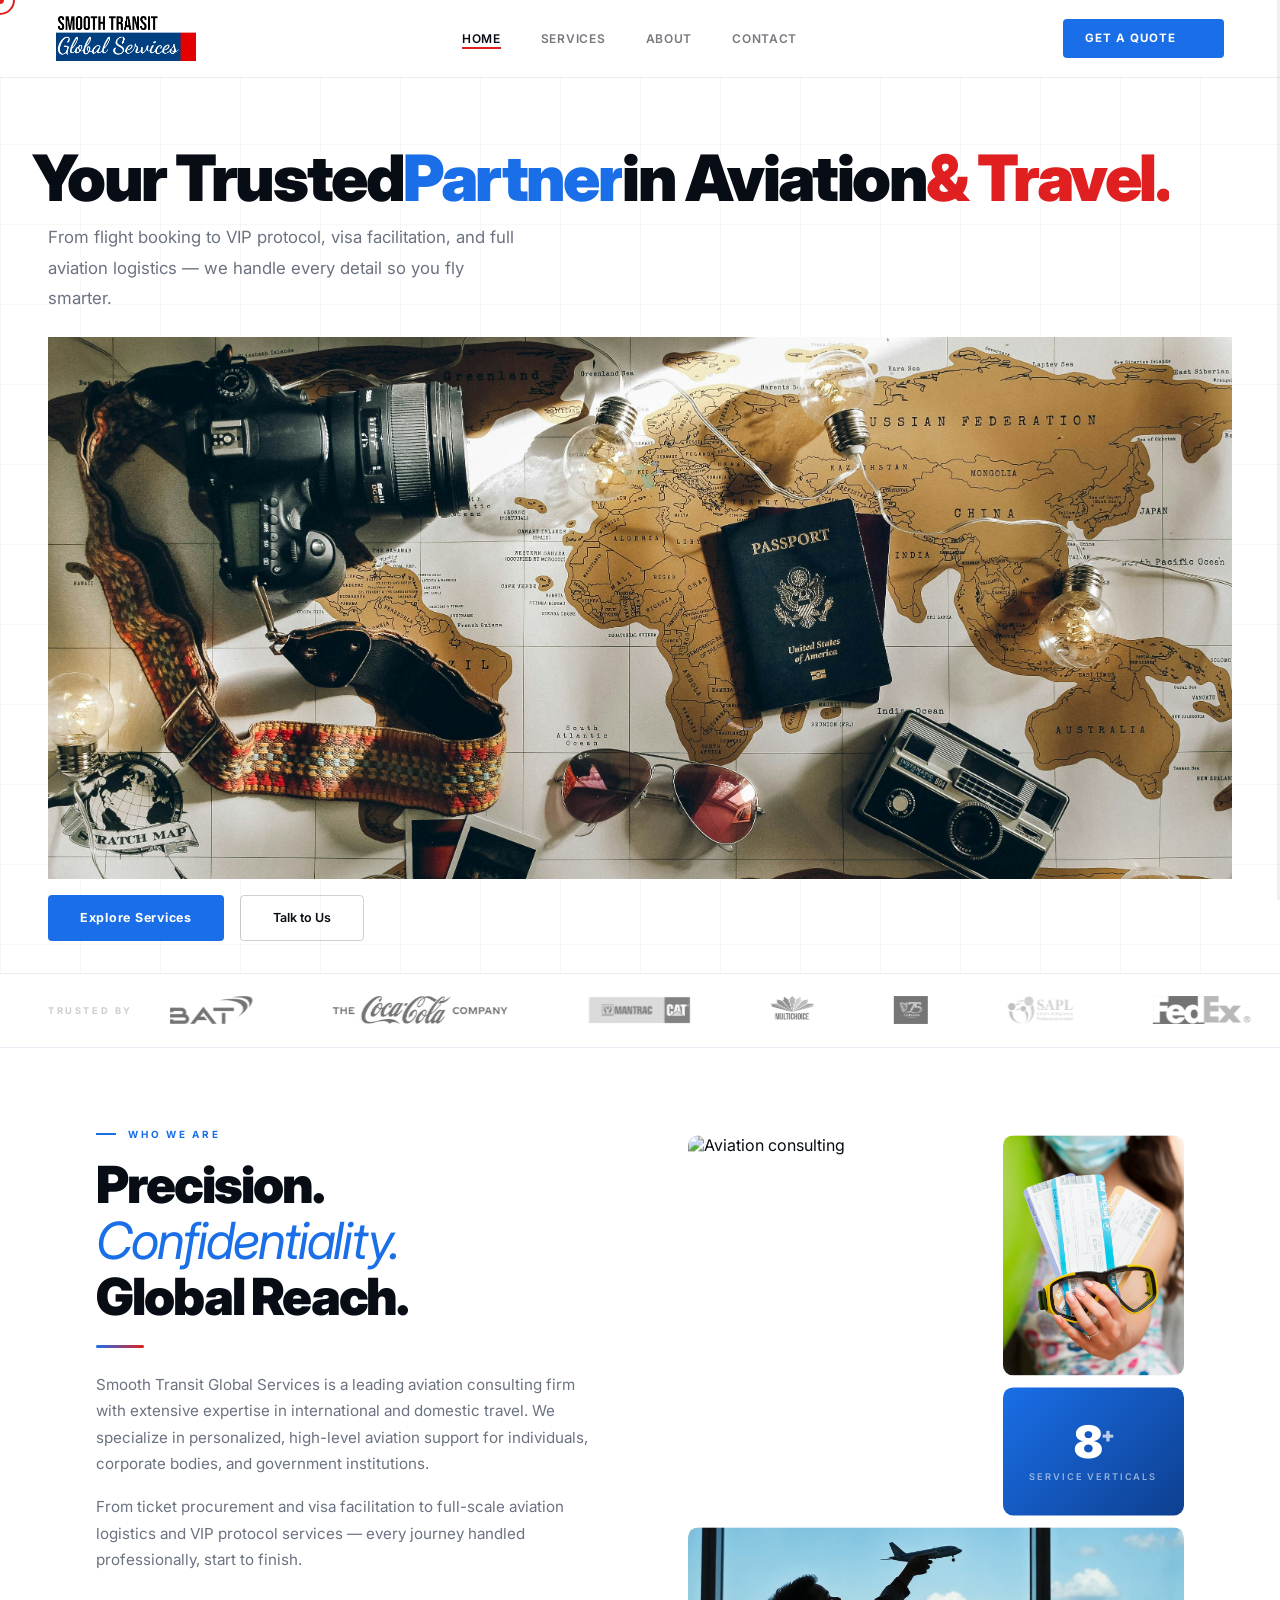
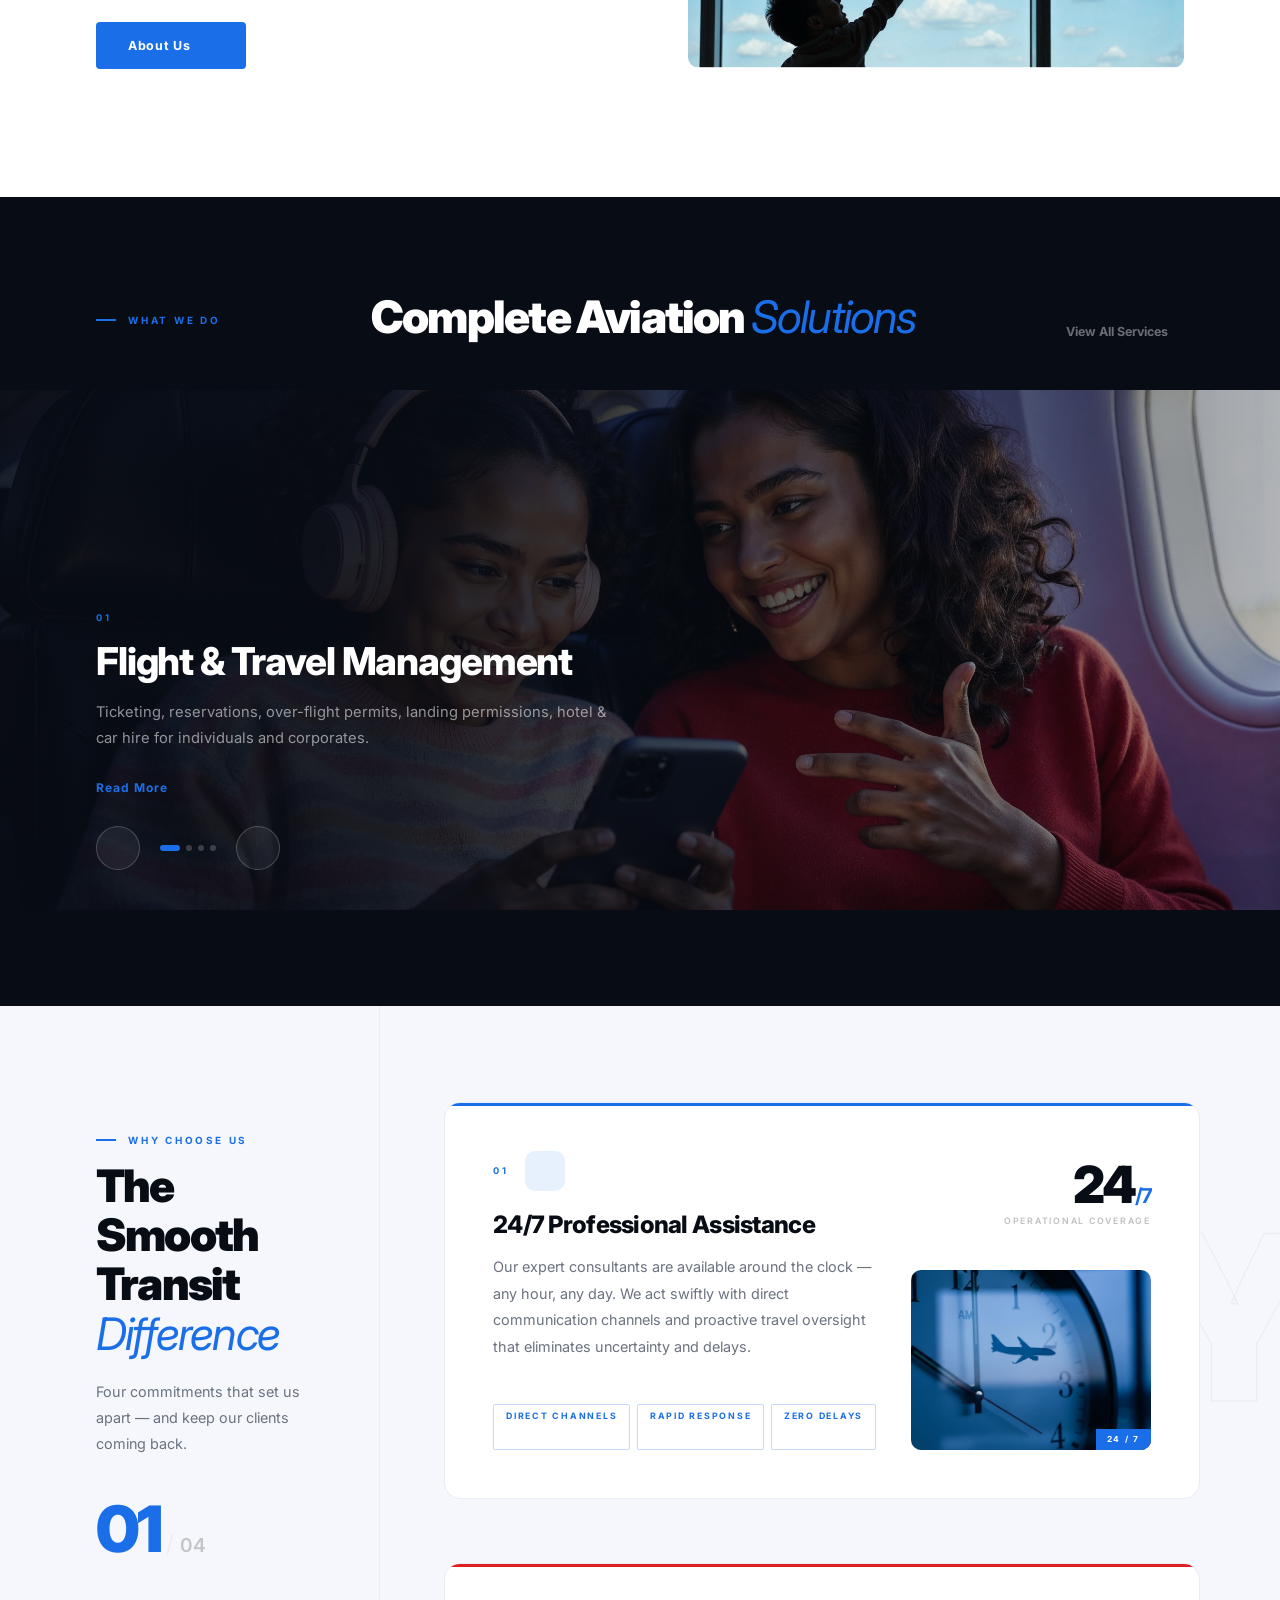
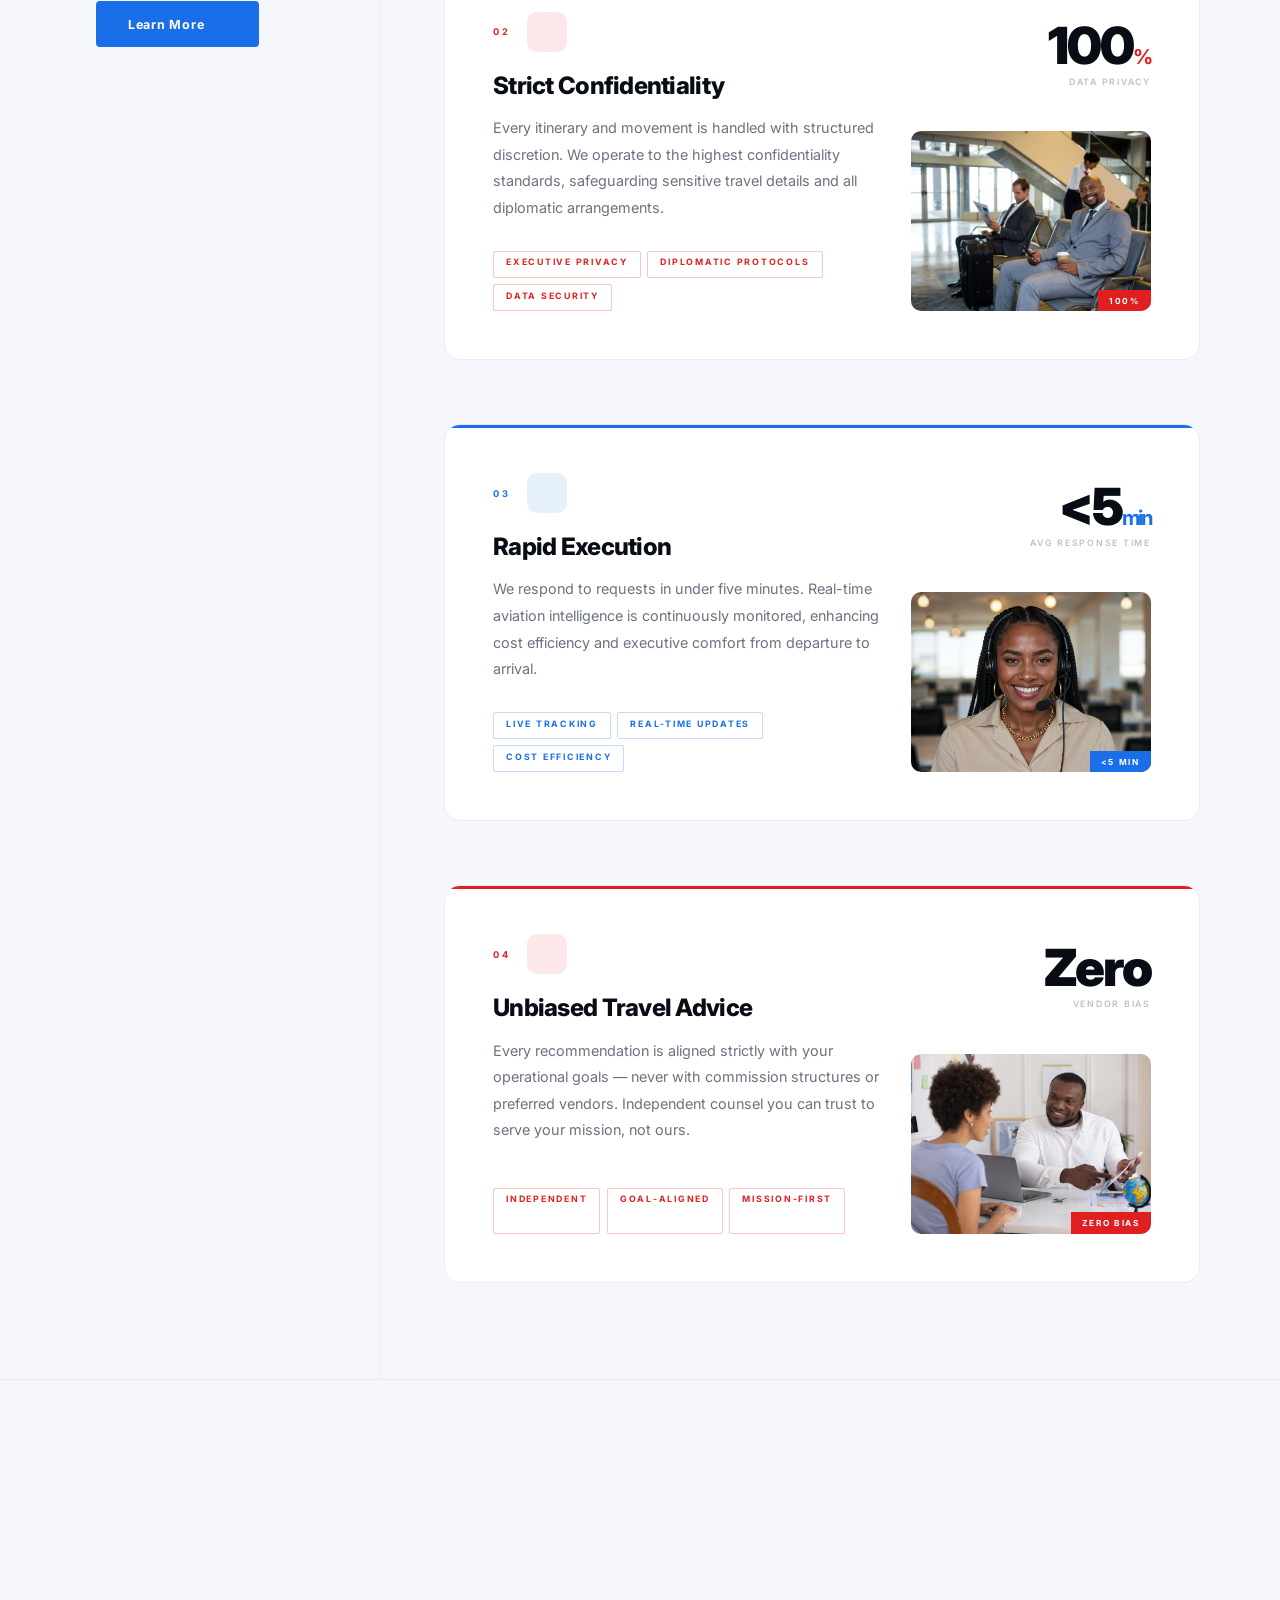
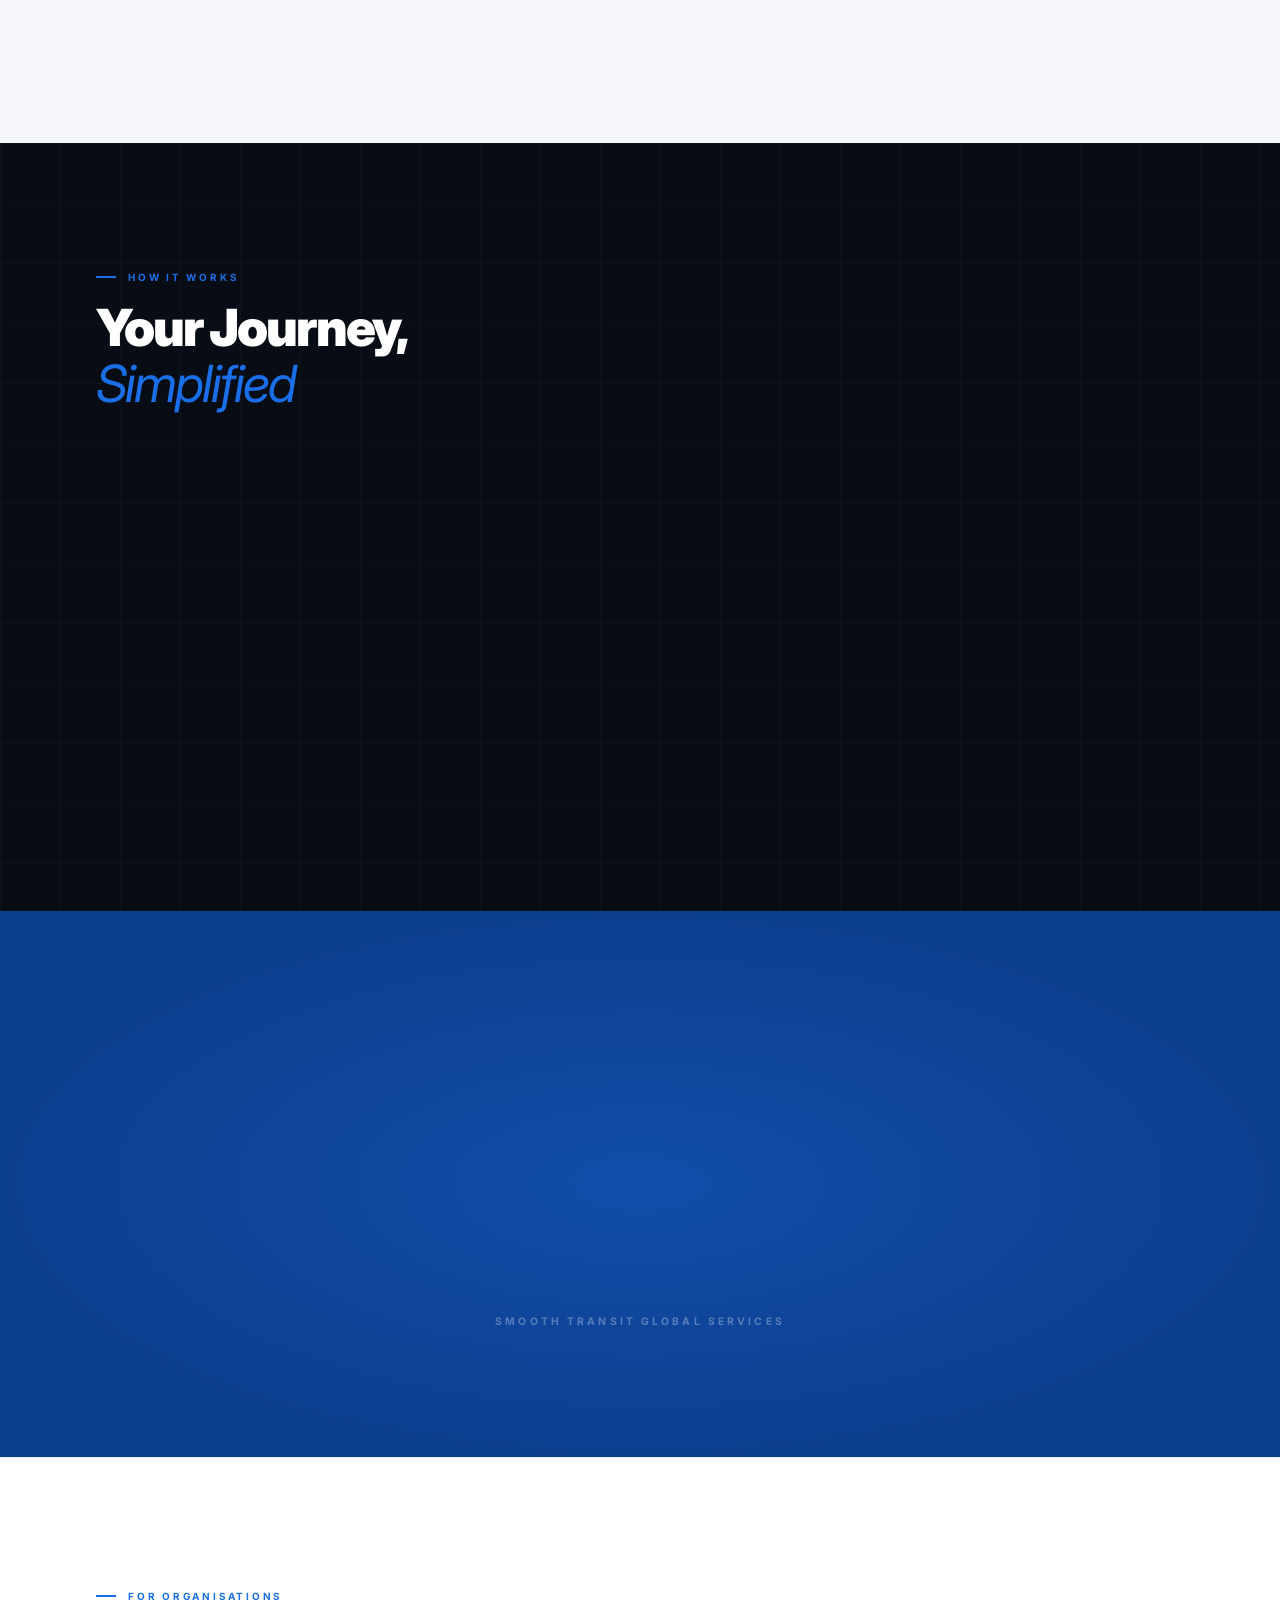
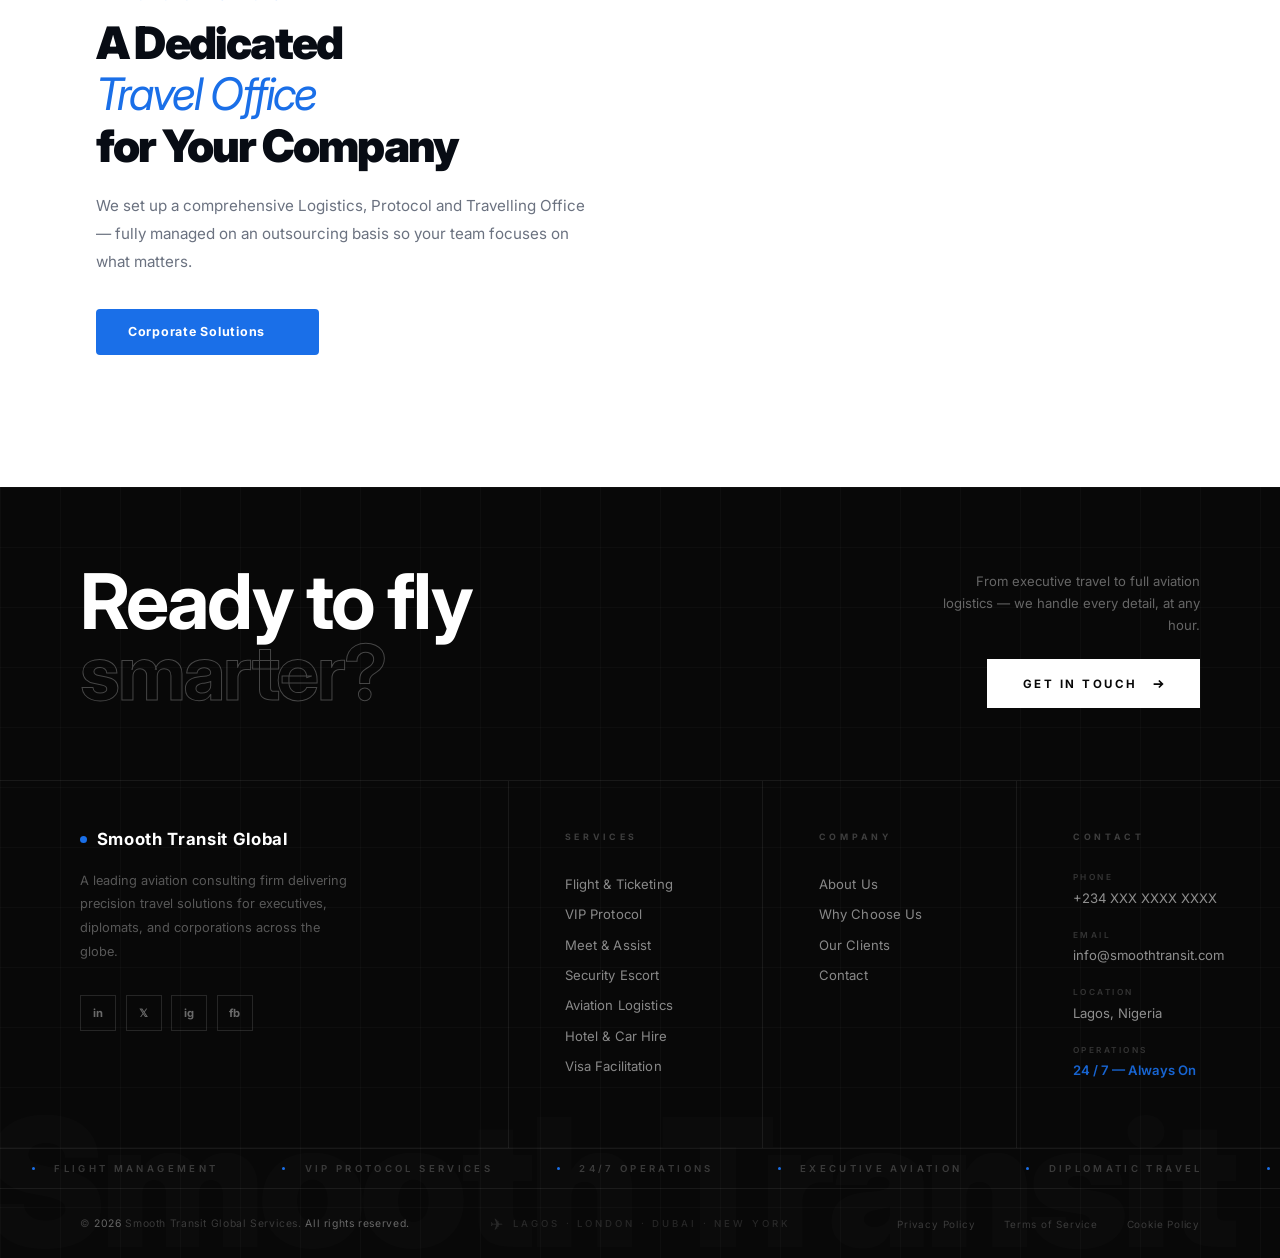
==== index.html @ cedcbfc4 "Initial commit" ====
<!doctype html>
<html lang="en">
  <head>
    <meta charset="UTF-8" />
    <meta name="viewport" content="width=device-width, initial-scale=1.0" />
    <title>Home | Smooth Transit Global</title>
    <link rel="shortcut icon" href="img/Favicon.png" type="image/x-icon" />
    <link rel="stylesheet" href="style.css" />
    <link rel="preconnect" href="https://fonts.googleapis.com" />
    <link rel="preconnect" href="https://fonts.gstatic.com" crossorigin />
    <link
      href="https://fonts.googleapis.com/css2?family=Inter:ital,wght@0,300;0,400;0,500;0,600;0,700;0,800;0,900;1,400&display=swap"
      rel="stylesheet"
    />
    <link
      rel="stylesheet"
      href="https://cdn.jsdelivr.net/npm/locomotive-scroll@4.1.4/dist/locomotive-scroll.min.css"
    />
    <script src="https://unpkg.com/lucide@latest/dist/umd/lucide.min.js"></script>
  </head>
  <body>
    <!-- ══════ HEADER ══════ -->
    <header id="site-header">
      <div class="header-inner">
        <a href="index.html" class="logo"
          ><img src="img/Group 2.png" alt="Smooth Transit Global"
        /></a>
        <nav class="main-nav">
          <a href="index.html" class="nav-link active">Home</a>
          <a href="services.html" class="nav-link">Services</a>
          <a href="about.html" class="nav-link">About</a>
          <a href="contact.html" class="nav-link">Contact</a>
        </nav>
        <div class="header-actions">
          <a href="contact.html" class="hdr-cta">
            <span>Get a Quote</span>
            <i data-lucide="arrow-right" class="hdr-arrow"></i>
          </a>
          <button class="burger" id="burger" aria-label="Menu">
            <span></span><span></span><span></span>
          </button>
        </div>
      </div>
      <div class="mobile-nav" id="mobileNav">
        <a href="index.html">Home</a>
        <a href="services.html">Services</a>
        <a href="about.html">About</a>
        <a href="contact.html">Contact</a>
        <a href="contact.html" class="mob-cta">Get a Quote</a>
      </div>
    </header>

    <main data-scroll-container id="scroll-container">
      <!-- ══════════════════════════════════════════
       HERO
  ══════════════════════════════════════════ -->
      <section class="hero" id="home" data-scroll-section>
        <canvas id="gridCanvas"></canvas>

        <div class="hero-top">
          <h1 class="hero-headline">
            <span class="line-wrap" data-scroll data-scroll-speed=""
              ><span class="line-inner">Your Trusted</span></span
            >
            <span class="line-wrap" data-scroll data-scroll-speed=""
              ><span class="line-inner blue-word">Partner</span></span
            >
            <span class="line-wrap" data-scroll data-scroll-speed=""
              ><span class="line-inner">in Aviation</span></span
            >
            <span class="line-wrap" data-scroll data-scroll-speed=""
              ><span class="line-inner red-word">&amp; Travel.</span></span
            >
          </h1>
        </div>

        <div class="hero-mid">
          <p class="hero-sub" data-scroll data-scroll-speed="0.2">
            From flight booking to VIP protocol, visa facilitation, and full
            aviation logistics — we handle every detail so you fly smarter.
          </p>
        </div>

        <div class="hero-img-wrap">
          <img
            src="img/charlotte-noelle-98WPMlTl5xo-unsplash.jpg"
            alt="Hero"
            class="hero-bg-img"
          />
        </div>
        <div class="hero-ctas">
          <a href="services.html" class="btn-primary">Explore Services</a>
          <a href="contact.html" class="btn-ghost">Talk to Us</a>
        </div>
      </section>

      <!-- ══════════════════════════════════════════
       CLIENT LOGOS
  ══════════════════════════════════════════ -->
      <section class="clients" data-scroll-section>
        <div class="clients-label">Trusted by</div>
        <div class="clients-track" id="clientsTrack">
          <img src="img/bat.png" alt="BAT" />
          <img src="img/coke.png" alt="Coca-Cola" />
          <img src="img/mantrac.png" alt="Mantrac" />
          <img src="img/multichoice.png" alt="MultiChoice" />
          <img src="img/guiness.png" alt="Guinness" />
          <img src="img/sapl.png" alt="SAPL" />
          <img src="img/fedex.png" alt="FedEx" />
        </div>
      </section>

      <!-- ══════════════════════════════════════════
       ABOUT / INTRO
  ══════════════════════════════════════════ -->
      <section class="intro-section" data-scroll-section>
        <div class="intro-inner">
          <div class="intro-left" data-scroll data-scroll-speed="-0.2">
            <div class="section-eyebrow">Who We Are</div>
            <h2 class="intro-headline">
              Precision.<br /><em>Confidentiality.</em><br />Global Reach.
            </h2>
            <div class="intro-divider"></div>
            <p class="intro-body">
              Smooth Transit Global Services is a leading aviation consulting
              firm with extensive expertise in international and domestic
              travel. We specialize in personalized, high-level aviation support
              for individuals, corporate bodies, and government institutions.
            </p>
            <p class="intro-body">
              From ticket procurement and visa facilitation to full-scale
              aviation logistics and VIP protocol services — every journey
              handled professionally, start to finish.
            </p>
            <a
              href="about.html"
              class="btn-primary"
              style="
                margin-top: 2rem;
                display: inline-flex;
                gap: 0.5rem;
                align-items: center;
              "
            >
              About Us <i data-lucide="arrow-right" style="width: 15px"></i>
            </a>
          </div>

          <div class="intro-right" data-scroll data-scroll-speed="0.2">
            <div class="intro-img-grid">
              <div class="iig-main">
                <img
                  src="img/1.jpg"
                  alt="Aviation consulting"
                  data-scroll
                  data-scroll-speed="-0.3"
                />
              </div>
              <div class="iig-side">
                <div class="iig-side-top">
                  <img
                    src="img/2.jpg"
                    alt="VIP service"
                    data-scroll
                    data-scroll-speed="-0.5"
                  />
                </div>
                <div class="iig-kpi">
                  <span class="kpi-n">8<sup>+</sup></span>
                  <span class="kpi-l">Service verticals</span>
                </div>
              </div>
            </div>
            <div class="iig-bottom">
              <img
                src="img/3.jpg"
                alt="Ground handling"
                data-scroll
                data-scroll-speed="-0.15"
              />
            </div>
          </div>
        </div>
      </section>

      <!-- ══════════════════════════════════════════
       SERVICES SHOWCASE
  ══════════════════════════════════════════ -->
      <section class="services-showcase" data-scroll-section>
        <div class="ss-header">
          <div class="section-eyebrow" data-scroll data-scroll-speed="0.3">
            What We Do
          </div>
          <h2 class="ss-title" data-scroll data-scroll-speed="0.2">
            Complete Aviation <em>Solutions</em>
          </h2>
          <a href="services.html" class="ss-all-link"
            >View All Services
            <i
              data-lucide="arrow-right"
              style="width: 13px; display: inline-block; vertical-align: middle"
            ></i
          ></a>
        </div>
        <div class="ss-slider" id="ssSlider">
          <div
            class="ss-slide active"
            style="--bg: url(&quot;img/flight.jpg&quot;)"
          >
            <div class="ss-slide-content">
              <span class="ss-num">01</span>
              <h3>Flight &amp; Travel Management</h3>
              <p>
                Ticketing, reservations, over-flight permits, landing
                permissions, hotel &amp; car hire for individuals and
                corporates.
              </p>
              <a href="services.html" class="ss-read"
                >Read More
                <i
                  data-lucide="arrow-right"
                  style="
                    width: 13px;
                    display: inline-block;
                    vertical-align: middle;
                  "
                ></i
              ></a>
            </div>
          </div>
          <div
            class="ss-slide"
            style="--bg: url(&quot;img/meet-assit.jpg&quot;)"
          >
            <div class="ss-slide-content">
              <span class="ss-num">02</span>
              <h3>VIP Protocol &amp; Meet-and-Assist</h3>
              <p>
                Premium travel coordination for ambassadors, executives,
                government officials, traditional rulers, and clergy.
              </p>
              <a href="services.html" class="ss-read"
                >Read More
                <i
                  data-lucide="arrow-right"
                  style="
                    width: 13px;
                    display: inline-block;
                    vertical-align: middle;
                  "
                ></i
              ></a>
            </div>
          </div>
          <div class="ss-slide" style="--bg: url(&quot;img/security.jpg&quot;)">
            <div class="ss-slide-content">
              <span class="ss-num">03</span>
              <h3>Security &amp; Executive Escort</h3>
              <p>
                Armed personalized escorts safely transferring passengers
                between airports, residences, and offices.
              </p>
              <a href="services.html" class="ss-read"
                >Read More
                <i
                  data-lucide="arrow-right"
                  style="
                    width: 13px;
                    display: inline-block;
                    vertical-align: middle;
                  "
                ></i
              ></a>
            </div>
          </div>
          <div
            class="ss-slide"
            style="--bg: url(&quot;img/logistics.jpg&quot;)"
          >
            <div class="ss-slide-content">
              <span class="ss-num">04</span>
              <h3>Aviation Logistics &amp; Ground Operations</h3>
              <p>
                Flight planning, ground handling, cargo services, crew
                transportation, and aircraft charter service.
              </p>
              <a href="services.html" class="ss-read"
                >Read More
                <i
                  data-lucide="arrow-right"
                  style="
                    width: 13px;
                    display: inline-block;
                    vertical-align: middle;
                  "
                ></i
              ></a>
            </div>
          </div>
          <div class="ss-arrows">
            <button class="ss-arr ss-prev" id="ssPrev">
              <i data-lucide="arrow-left"></i>
            </button>
            <div class="ss-pips" id="ssPips">
              <span class="ss-pip active"></span><span class="ss-pip"></span
              ><span class="ss-pip"></span><span class="ss-pip"></span>
            </div>
            <button class="ss-arr ss-next" id="ssNext">
              <i data-lucide="arrow-right"></i>
            </button>
          </div>
        </div>
      </section>

      <!-- ══════════════════════════════════════════
       WHY CHOOSE US — REDESIGNED (replaces horizontal track)
  ══════════════════════════════════════════ -->
      <section class="why-new" id="why" data-scroll-section>
        <!-- Background number -->
        <div class="why-new-bg-text" data-scroll data-scroll-speed="-0.4">
          WHY
        </div>

        <div class="why-new-inner">
          <!-- Left: sticky header -->
          <div
            class="why-new-left"
            data-scroll
            data-scroll-sticky
            data-scroll-target="#why"
          >
            <div class="section-eyebrow">Why Choose Us</div>
            <h2 class="why-new-title">
              The Smooth<br />Transit<br /><em>Difference</em>
            </h2>
            <p class="why-new-sub">
              Four commitments that set us apart — and keep our clients coming
              back.
            </p>
            <div class="why-new-counter">
              <span class="wnc-active" id="whyNewActive">01</span>
              <span class="wnc-sep">/</span>
              <span class="wnc-total">04</span>
            </div>
            <a href="about.html" class="btn-primary why-new-cta">
              Learn More <i data-lucide="arrow-right" style="width: 14px"></i>
            </a>
          </div>

          <!-- Right: scrolling cards -->
          <div class="why-new-right">
            <div class="why-card-item" data-index="1">
              <div class="wci-head">
                <div class="wci-num">01</div>
                <div class="wci-icon blue-icon">
                  <i data-lucide="clock"></i>
                </div>
              </div>
              <h3 class="wci-title">24/7 Professional Assistance</h3>
              <p class="wci-body">
                Our expert consultants are available around the clock — any
                hour, any day. We act swiftly with direct communication channels
                and proactive travel oversight that eliminates uncertainty and
                delays.
              </p>
              <div class="wci-tags">
                <span>Direct Channels</span><span>Rapid Response</span
                ><span>Zero Delays</span>
              </div>
              <div class="wci-stat">
                <span class="wci-stat-n">24<small>/7</small></span>
                <span class="wci-stat-l">Operational Coverage</span>
              </div>
              <div class="wci-img">
                <img src="img/Image_fx (5).jpg" alt="24/7 assistance" />
                <span class="wci-img-tag">24 / 7</span>
              </div>
            </div>

            <div class="why-card-item" data-index="2">
              <div class="wci-head">
                <div class="wci-num">02</div>
                <div class="wci-icon red-icon"><i data-lucide="lock"></i></div>
              </div>
              <h3 class="wci-title">Strict Confidentiality</h3>
              <p class="wci-body">
                Every itinerary and movement is handled with structured
                discretion. We operate to the highest confidentiality standards,
                safeguarding sensitive travel details and all diplomatic
                arrangements.
              </p>
              <div class="wci-tags">
                <span>Executive Privacy</span><span>Diplomatic Protocols</span
                ><span>Data Security</span>
              </div>
              <div class="wci-stat">
                <span class="wci-stat-n">100<small>%</small></span>
                <span class="wci-stat-l">Data Privacy</span>
              </div>
              <div class="wci-img">
                <img
                  src="img/businessman-using-mobile-phone-waiting-area-airport-terminal.jpg"
                  alt="Confidentiality"
                />
                <span class="wci-img-tag">100%</span>
              </div>
            </div>

            <div class="why-card-item" data-index="3">
              <div class="wci-head">
                <div class="wci-num">03</div>
                <div class="wci-icon blue-icon"><i data-lucide="zap"></i></div>
              </div>
              <h3 class="wci-title">Rapid Execution</h3>
              <p class="wci-body">
                We respond to requests in under five minutes. Real-time aviation
                intelligence is continuously monitored, enhancing cost
                efficiency and executive comfort from departure to arrival.
              </p>
              <div class="wci-tags">
                <span>Live Tracking</span><span>Real-Time Updates</span
                ><span>Cost Efficiency</span>
              </div>
              <div class="wci-stat">
                <span class="wci-stat-n">&lt;5<small>min</small></span>
                <span class="wci-stat-l">Avg Response Time</span>
              </div>
              <div class="wci-img">
                <img
                  src="img/smiling-customer-service-agent.jpg"
                  alt="Rapid response"
                />
                <span class="wci-img-tag">&lt;5 min</span>
              </div>
            </div>

            <div class="why-card-item" data-index="4">
              <div class="wci-head">
                <div class="wci-num">04</div>
                <div class="wci-icon red-icon"><i data-lucide="scale"></i></div>
              </div>
              <h3 class="wci-title">Unbiased Travel Advice</h3>
              <p class="wci-body">
                Every recommendation is aligned strictly with your operational
                goals — never with commission structures or preferred vendors.
                Independent counsel you can trust to serve your mission, not
                ours.
              </p>
              <div class="wci-tags">
                <span>Independent</span><span>Goal-Aligned</span
                ><span>Mission-First</span>
              </div>
              <div class="wci-stat">
                <span class="wci-stat-n">Zero</span>
                <span class="wci-stat-l">Vendor Bias</span>
              </div>
              <div class="wci-img">
                <img
                  src="img/medium-shot-people-travel-agency-office.jpg"
                  alt="Unbiased advice"
                />
                <span class="wci-img-tag">Zero Bias</span>
              </div>
            </div>
          </div>
        </div>
      </section>

      <!-- ══════════════════════════════════════════
       BENEFITS / VALUE PROPS
  ══════════════════════════════════════════ -->
      <section class="benefits-strip" data-scroll-section>
        <div class="benefits-inner">
          <div class="benefit-item" data-scroll data-scroll-speed="0.1">
            <div class="benefit-icon">
              <i data-lucide="badge-dollar-sign"></i>
            </div>
            <div class="benefit-text">
              <strong>Best Value for Money</strong>
              <span
                >We always assist clients in securing the most competitive
                rates.</span
              >
            </div>
          </div>
          <div class="benefit-item" data-scroll data-scroll-speed="0.2">
            <div class="benefit-icon"><i data-lucide="compass"></i></div>
            <div class="benefit-text">
              <strong>Personal Travel Guides</strong>
              <span
                >Our consultants advise you on all options — better than going
                direct.</span
              >
            </div>
          </div>
          <div class="benefit-item" data-scroll data-scroll-speed="0.3">
            <div class="benefit-icon"><i data-lucide="timer"></i></div>
            <div class="benefit-text">
              <strong>Huge Time Savings</strong>
              <span
                >Expertise and prompt service translates to fewer delays and
                less stress.</span
              >
            </div>
          </div>
          <div class="benefit-item" data-scroll data-scroll-speed="0.4">
            <div class="benefit-icon"><i data-lucide="building-2"></i></div>
            <div class="benefit-text">
              <strong>Corporate Office Setup</strong>
              <span
                >We can set up and manage a full logistics &amp; travel office
                for your company.</span
              >
            </div>
          </div>
        </div>
      </section>

      <!-- ══════════════════════════════════════════
       PROCESS / HOW IT WORKS
  ══════════════════════════════════════════ -->
      <section class="process-section" data-scroll-section>
        <div class="process-inner">
          <div class="process-header" data-scroll data-scroll-speed="0.2">
            <div class="section-eyebrow">How It Works</div>
            <h2 class="process-title">
              Your Journey,<br /><em>Simplified</em>
            </h2>
          </div>
          <div class="process-steps">
            <div class="process-step" data-scroll data-scroll-speed="0.1">
              <div class="ps-num blue-num">01</div>
              <div class="ps-icon"><i data-lucide="phone-call"></i></div>
              <h3>Contact Us</h3>
              <p>
                Reach out by call, email or our quick form. We respond in under
                5 minutes — day or night.
              </p>
              <div class="ps-connector"></div>
            </div>
            <div class="process-step" data-scroll data-scroll-speed="0.2">
              <div class="ps-num red-num">02</div>
              <div class="ps-icon"><i data-lucide="clipboard-list"></i></div>
              <h3>We Plan It</h3>
              <p>
                Our consultants design your complete travel itinerary, handling
                every permit, visa and detail.
              </p>
              <div class="ps-connector"></div>
            </div>
            <div class="process-step" data-scroll data-scroll-speed="0.3">
              <div class="ps-num blue-num">03</div>
              <div class="ps-icon"><i data-lucide="plane-takeoff"></i></div>
              <h3>You Fly</h3>
              <p>
                Sit back. Our protocol team meets you at the airport and manages
                every step of your journey.
              </p>
              <div class="ps-connector"></div>
            </div>
            <div class="process-step" data-scroll data-scroll-speed="0.4">
              <div class="ps-num red-num">04</div>
              <div class="ps-icon"><i data-lucide="map-pin-check"></i></div>
              <h3>Safe Arrival</h3>
              <p>
                From tarmac to destination — security escort, ground transport
                and hotel all pre-arranged.
              </p>
            </div>
          </div>
        </div>
      </section>

      <!-- ══════════════════════════════════════════
       TESTIMONIAL / QUOTE BREAK
  ══════════════════════════════════════════ -->
      <section class="quote-section" data-scroll-section>
        <div class="quote-inner">
          <div class="quote-icon" data-scroll data-scroll-speed="0.3">
            <i data-lucide="quote"></i>
          </div>
          <blockquote class="quote-text" data-scroll data-scroll-speed="0.15">
            We provide a very personal and professional service to all our
            clients, under strict confidentiality — always assisting in getting
            the best value for money.
          </blockquote>
          <cite class="quote-source">Smooth Transit Global Services</cite>
        </div>
      </section>

      <!-- ══════════════════════════════════════════
       CORPORATE STRIP
  ══════════════════════════════════════════ -->
      <section class="corporate-strip" data-scroll-section>
        <div class="corp-strip-inner">
          <div class="corp-strip-left" data-scroll data-scroll-speed="0.15">
            <div class="section-eyebrow">For Organisations</div>
            <h2 class="corp-strip-title">
              A Dedicated<br /><em>Travel Office</em><br />for Your Company
            </h2>
            <p>
              We set up a comprehensive Logistics, Protocol and Travelling
              Office — fully managed on an outsourcing basis so your team
              focuses on what matters.
            </p>
            <a
              href="services.html#corporate"
              class="btn-primary"
              style="
                margin-top: 2rem;
                display: inline-flex;
                gap: 0.5rem;
                align-items: center;
              "
            >
              Corporate Solutions
              <i data-lucide="arrow-right" style="width: 14px"></i>
            </a>
          </div>
          <div class="corp-strip-right" data-scroll data-scroll-speed="-0.1">
            <div class="corp-feat-list">
              <div class="corp-feat">
                <div class="cf-ico blue-ico-sm">
                  <i data-lucide="layout-dashboard"></i>
                </div>
                <div>
                  <strong>Full Infrastructure Setup</strong>
                  <span
                    >Complete travel &amp; logistics office built to your
                    operations</span
                  >
                </div>
              </div>
              <div class="corp-feat">
                <div class="cf-ico red-ico-sm"><i data-lucide="users"></i></div>
                <div>
                  <strong>Outsourced Management</strong>
                  <span
                    >Our experienced team runs your travel office
                    end-to-end</span
                  >
                </div>
              </div>
              <div class="corp-feat">
                <div class="cf-ico blue-ico-sm">
                  <i data-lucide="trending-down"></i>
                </div>
                <div>
                  <strong>Measurable Cost Savings</strong>
                  <span
                    >Industry relationships consistently deliver competitive
                    rates</span
                  >
                </div>
              </div>
              <div class="corp-feat">
                <div class="cf-ico red-ico-sm">
                  <i data-lucide="shield-check"></i>
                </div>
                <div>
                  <strong>Unbiased Advisory</strong>
                  <span
                    >No airline bias — always the best arrangement for your
                    mission</span
                  >
                </div>
              </div>
            </div>
          </div>
        </div>
      </section>

      <!-- FOOTER (original kept exactly) -->
      <footer class="site-footer" id="site-footer" data-scroll-section>
        <div class="footer-glow" id="footer-glow"></div>
        <div class="footer-watermark">Smooth Transit</div>
        <div class="footer-cta">
          <div class="footer-divider-line"></div>
          <h2 class="cta-heading">
            <span class="word">Ready</span> <span class="word">to</span>
            <span class="word">fly</span><br />
            <span class="line-accent"><span class="word">smarter?</span></span>
          </h2>
          <div class="cta-right">
            <p class="cta-sub">
              From executive travel to full aviation logistics — we handle every
              detail, at any hour.
            </p>
            <div class="cta-btn-wrap" id="cta-btn-wrap">
              <a href="contact.html" class="cta-btn">
                <span>Get in Touch</span>
                <svg
                  viewBox="0 0 16 16"
                  fill="none"
                  stroke="currentColor"
                  stroke-width="2"
                >
                  <path d="M3 8h10M9 4l4 4-4 4" />
                </svg>
              </a>
            </div>
          </div>
        </div>
        <div class="footer-grid">
          <div class="footer-col footer-col--brand">
            <div class="brand-logo">
              <span class="brand-logo-dot"></span>Smooth Transit Global
            </div>
            <p class="brand-desc">
              A leading aviation consulting firm delivering precision travel
              solutions for executives, diplomats, and corporations across the
              globe.
            </p>
            <div class="social-row">
              <a href="#" class="social-link">in</a>
              <a href="#" class="social-link">𝕏</a>
              <a href="#" class="social-link">ig</a>
              <a href="#" class="social-link">fb</a>
            </div>
          </div>
          <div class="footer-col">
            <p class="col-label">Services</p>
            <ul class="col-links">
              <li><a href="services.html">Flight &amp; Ticketing</a></li>
              <li><a href="services.html">VIP Protocol</a></li>
              <li><a href="services.html">Meet &amp; Assist</a></li>
              <li><a href="services.html">Security Escort</a></li>
              <li><a href="services.html">Aviation Logistics</a></li>
              <li><a href="services.html">Hotel &amp; Car Hire</a></li>
              <li><a href="services.html">Visa Facilitation</a></li>
            </ul>
          </div>
          <div class="footer-col">
            <p class="col-label">Company</p>
            <ul class="col-links">
              <li><a href="about.html">About Us</a></li>
              <li><a href="#why">Why Choose Us</a></li>
              <li><a href="about.html#clientele">Our Clients</a></li>
              <li><a href="contact.html">Contact</a></li>
            </ul>
          </div>
          <div class="footer-col">
            <p class="col-label">Contact</p>
            <div class="contact-item">
              <p class="contact-item-label">Phone</p>
              <a href="tel:+234XXXXXXXXXX" class="contact-item-val"
                >+234 XXX XXXX XXXX</a
              >
            </div>
            <div class="contact-item">
              <p class="contact-item-label">Email</p>
              <a href="mailto:info@smoothtransit.com" class="contact-item-val"
                >info@smoothtransit.com</a
              >
            </div>
            <div class="contact-item">
              <p class="contact-item-label">Location</p>
              <span class="contact-item-val">Lagos, Nigeria</span>
            </div>
            <div class="contact-item">
              <p class="contact-item-label">Operations</p>
              <span
                class="contact-item-val"
                style="color: rgba(26, 111, 232, 0.9); font-weight: 600"
                >24 / 7 — Always On</span
              >
            </div>
          </div>
        </div>
        <div class="footer-ticker">
          <div class="ticker-track" id="ticker-track">
            <span class="ticker-item"
              ><span class="ticker-dot"></span>Flight Management</span
            >
            <span class="ticker-item"
              ><span class="ticker-dot"></span>VIP Protocol Services</span
            >
            <span class="ticker-item"
              ><span class="ticker-dot"></span>24/7 Operations</span
            >
            <span class="ticker-item"
              ><span class="ticker-dot"></span>Executive Aviation</span
            >
            <span class="ticker-item"
              ><span class="ticker-dot"></span>Diplomatic Travel</span
            >
            <span class="ticker-item"
              ><span class="ticker-dot"></span>Ground Logistics</span
            >
            <span class="ticker-item"
              ><span class="ticker-dot"></span>Confidential &amp; Discreet</span
            >
            <span class="ticker-item"
              ><span class="ticker-dot"></span>Global Reach</span
            >
            <span class="ticker-item"
              ><span class="ticker-dot"></span>Flight Management</span
            >
            <span class="ticker-item"
              ><span class="ticker-dot"></span>VIP Protocol Services</span
            >
            <span class="ticker-item"
              ><span class="ticker-dot"></span>24/7 Operations</span
            >
            <span class="ticker-item"
              ><span class="ticker-dot"></span>Executive Aviation</span
            >
            <span class="ticker-item"
              ><span class="ticker-dot"></span>Diplomatic Travel</span
            >
            <span class="ticker-item"
              ><span class="ticker-dot"></span>Ground Logistics</span
            >
            <span class="ticker-item"
              ><span class="ticker-dot"></span>Confidential &amp; Discreet</span
            >
            <span class="ticker-item"
              ><span class="ticker-dot"></span>Global Reach</span
            >
          </div>
        </div>
        <div class="footer-bottom">
          <p class="footer-copy">
            © <span id="footer-year">2025</span> Smooth Transit Global Services.
            <span>All rights reserved.</span>
          </p>
          <div class="flight-path">
            <span class="flight-icon">✈</span
            ><span>Lagos · London · Dubai · New York</span>
          </div>
          <nav class="footer-legal">
            <a href="#">Privacy Policy</a>
            <a href="#">Terms of Service</a>
            <a href="#">Cookie Policy</a>
          </nav>
        </div>
      </footer>
    </main>

    <div class="custom-scrollbar">
      <div class="custom-scrollbar-thumb" id="scrollThumb"></div>
    </div>
    <script src="https://cdnjs.cloudflare.com/ajax/libs/three.js/r128/three.min.js"></script>
    <script src="https://cdn.jsdelivr.net/npm/locomotive-scroll@4.1.4/dist/locomotive-scroll.min.js"></script>
    <script src="script.js"></script>
  </body>
</html>
---- style.css ----
/* ═══════════════════════════════════════════════════════════════
   SMOOTH TRANSIT GLOBAL — style.css
   Preserves all original styles, adds new homepage / services /
   contact styles below. Inter replaces DM Sans for headings.
═══════════════════════════════════════════════════════════════ */

/* ─── RESET ─── */
*,
*::before,
*::after {
  margin: 0;
  padding: 0;
  box-sizing: border-box;
  list-style: none;
  text-decoration: none;
}

/* ─── TOKENS ─── */
:root {
  --blue: #1a6fe8;
  --blue-dark: #0d3f8f;
  --red: #e02020;
  --red-dark: #a30400;
  --black: #080c14;
  --white: #ffffff;
  --off-white: #f5f7fc;
  --gray: #6b7280;
  --gray-lt: #e8ecf5;
  --font: "Inter", sans-serif;
  --ease: cubic-bezier(0.4, 0, 0.2, 1);
}

/* ─── BASE ─── */
html {
  scroll-behavior: smooth;
}

body {
  background: var(--white);
  color: var(--black);
  font-family: var(--font);
  overflow-x: hidden;
}

[data-scroll-container] {
  overflow-x: hidden;
}
/* Locomotive sets fixed height; on inner pages we restore normal flow */
body:not(.locomotive-active) [data-scroll-container] {
  height: auto !important;
  overflow: visible !important;
}

h1,
h2,
h3,
h4,
h5,
h6 {
  font-family: var(--font);
  font-weight: 800;
  letter-spacing: -0.03em;
}

p {
  font-family: var(--font);
  font-size: 1rem;
  line-height: 1.75;
  color: #444;
}

a {
  text-decoration: none;
  color: inherit;
}
a:hover {
  opacity: 0.85;
}

img {
  display: block;
  max-width: 100%;
}

/* ─── CUSTOM CURSOR ─── */
.cursor-circle {
  position: fixed;
  top: 0;
  left: 0;
  width: 30px;
  height: 30px;
  border: 2px solid var(--red);
  border-radius: 50%;
  pointer-events: none;
  transform: translate(-50%, -50%);
  z-index: 9999;
  display: flex;
  align-items: center;
  justify-content: center;
  transition: border-color 0.2s;
}
.cursor-dot {
  width: 8px;
  height: 8px;
  background: var(--red);
  border-radius: 50%;
}

/* ─── CUSTOM SCROLLBAR ─── */
.custom-scrollbar {
  position: fixed;
  right: 0;
  top: 0;
  bottom: 0;
  width: 3px;
  z-index: 9000;
  background: rgba(0, 0, 0, 0.06);
}
.custom-scrollbar-thumb {
  position: absolute;
  top: 0;
  left: 0;
  right: 0;
  background: var(--blue);
  border-radius: 2px;
  transition: height 0.1s linear;
}

/* ══════════════════════════════════════════════
   HEADER
══════════════════════════════════════════════ */
#site-header {
  position: fixed;
  top: 0;
  left: 0;
  right: 0;
  z-index: 500;
  background: rgba(255, 255, 255, 0.98);
  backdrop-filter: blur(14px);
  box-shadow: 0 1px 0 rgba(0, 0, 0, 0.07);
  transition: box-shadow 0.35s var(--ease);
}

/* On the homepage the hero is light so white header is always correct.
   On inner pages (dark hero) we override to a dark header at the very top,
   then white once scrolled — handled via .page-hero-header modifier added by JS */
body.has-dark-hero #site-header:not(.scrolled) {
  background: rgba(8, 12, 20, 0.7);
  box-shadow: none;
}
body.has-dark-hero #site-header:not(.scrolled) .nav-link {
  color: var(--white);
}
body.has-dark-hero #site-header:not(.scrolled) .burger span {
  background: var(--white);
}

#site-header.scrolled {
  background: rgba(255, 255, 255, 0.98);
  backdrop-filter: blur(14px);
  box-shadow: 0 1px 0 rgba(0, 0, 0, 0.09);
}
body.has-dark-hero #site-header.scrolled .nav-link {
  color: var(--black);
}
body.has-dark-hero #site-header.scrolled .burger span {
  background: var(--black);
}

.header-inner {
  display: flex;
  align-items: center;
  justify-content: space-between;
  padding: 1rem 3.5rem;
  gap: 2rem;
}

/* Logo */
.logo img {
  width: 140px;
  height: auto;
  display: block;
}

/* Nav links */
.main-nav {
  display: flex;
  align-items: center;
  gap: 2.5rem;
}

.nav-link {
  font-size: 0.75rem;
  font-weight: 600;
  letter-spacing: 0.06em;
  text-transform: uppercase;
  color: var(--black);
  opacity: 0.55;
  transition:
    opacity 0.2s,
    color 0.2s;
  position: relative;
}

.nav-link::after {
  content: "";
  position: absolute;
  bottom: -3px;
  left: 0;
  width: 0;
  height: 2px;
  background: var(--blue);
  transition: width 0.3s var(--ease);
}

.nav-link:hover,
.nav-link.active {
  opacity: 1;
}
.nav-link:hover::after,
.nav-link.active::after {
  width: 100%;
}
.nav-link.active::after {
  background: var(--red);
}

/* Header CTA button */
.hdr-cta {
  display: inline-flex;
  align-items: center;
  gap: 0.5rem;
  background: var(--blue);
  color: var(--white);
  font-size: 0.72rem;
  font-weight: 700;
  letter-spacing: 0.08em;
  text-transform: uppercase;
  padding: 0.65rem 1.4rem;
  border-radius: 4px;
  transition:
    background 0.2s,
    transform 0.2s;
  white-space: nowrap;
}
.hdr-cta svg {
  width: 13px;
  transition: transform 0.3s;
}
.hdr-cta:hover {
  background: var(--blue-dark);
  opacity: 1;
  transform: translateY(-1px);
}
.hdr-cta:hover svg {
  transform: translateX(3px);
}

/* Burger */
.burger {
  display: none;
  flex-direction: column;
  gap: 5px;
  background: none;
  border: none;
  cursor: pointer;
  padding: 4px;
}
.burger span {
  display: block;
  width: 24px;
  height: 2px;
  background: var(--black);
  border-radius: 2px;
  transition:
    transform 0.3s,
    opacity 0.3s;
}
.burger.open span:nth-child(1) {
  transform: translateY(7px) rotate(45deg);
}
.burger.open span:nth-child(2) {
  opacity: 0;
}
.burger.open span:nth-child(3) {
  transform: translateY(-7px) rotate(-45deg);
}

/* Mobile nav drawer */
.mobile-nav {
  display: none;
  flex-direction: column;
  background: var(--white);
  border-top: 1px solid var(--gray-lt);
  padding: 1rem 2rem 1.5rem;
  transform: translateY(-10px);
  opacity: 0;
  transition:
    transform 0.3s var(--ease),
    opacity 0.3s;
}
.mobile-nav.open {
  display: flex;
  transform: translateY(0);
  opacity: 1;
}
.mobile-nav a {
  font-size: 0.9rem;
  font-weight: 600;
  color: var(--black);
  padding: 0.75rem 0;
  border-bottom: 1px solid var(--gray-lt);
  opacity: 0.65;
  transition: opacity 0.2s;
}
.mobile-nav a:hover,
.mobile-nav a.mob-cta {
  opacity: 1;
}
.mobile-nav .mob-cta {
  margin-top: 1rem;
  color: var(--blue);
  border: none;
  font-weight: 700;
}

/* ══════════════════════════════════════════════
   SHARED UTILS
══════════════════════════════════════════════ */
.section-eyebrow {
  font-size: 0.62rem;
  font-weight: 700;
  letter-spacing: 0.28em;
  text-transform: uppercase;
  color: var(--blue);
  margin-bottom: 1rem;
  display: flex;
  align-items: center;
  gap: 0.75rem;
}
.section-eyebrow::before {
  content: "";
  display: block;
  width: 20px;
  height: 2px;
  background: var(--blue);
  flex-shrink: 0;
}
.red-eyebrow {
  color: var(--red);
}
.red-eyebrow::before {
  background: var(--red);
}

.btn-primary {
  display: inline-flex;
  align-items: center;
  gap: 0.5rem;
  background: var(--blue);
  color: var(--white);
  font-size: 0.78rem;
  font-weight: 700;
  letter-spacing: 0.06em;
  padding: 0.9rem 2rem;
  border-radius: 4px;
  transition:
    background 0.2s,
    transform 0.2s;
  border: none;
  cursor: pointer;
}
.btn-primary:hover {
  background: var(--blue-dark);
  opacity: 1;
  transform: translateY(-1px);
}

.btn-ghost {
  display: inline-flex;
  align-items: center;
  gap: 0.5rem;
  background: transparent;
  color: var(--black);
  font-size: 0.78rem;
  font-weight: 600;
  padding: 0.9rem 2rem;
  border-radius: 4px;
  border: 1.5px solid rgba(0, 0, 0, 0.18);
  transition:
    border-color 0.2s,
    color 0.2s;
}
.btn-ghost:hover {
  border-color: var(--blue);
  color: var(--blue);
  opacity: 1;
}

.btn-red-solid {
  display: inline-flex;
  align-items: center;
  gap: 0.5rem;
  background: var(--red);
  color: var(--white);
  font-size: 0.78rem;
  font-weight: 700;
  letter-spacing: 0.06em;
  padding: 0.9rem 2rem;
  border-radius: 4px;
  transition:
    background 0.2s,
    transform 0.2s;
}
.btn-red-solid:hover {
  background: var(--red-dark);
  opacity: 1;
  transform: translateY(-1px);
}

.btn-ghost-dark {
  display: inline-flex;
  align-items: center;
  gap: 0.5rem;
  background: transparent;
  color: var(--white);
  font-size: 0.78rem;
  font-weight: 600;
  padding: 0.9rem 2rem;
  border-radius: 4px;
  border: 1.5px solid rgba(255, 255, 255, 0.25);
  transition: border-color 0.2s;
}
.btn-ghost-dark:hover {
  border-color: rgba(255, 255, 255, 0.7);
  opacity: 1;
}

/* ══════════════════════════════════════════════
   HERO  (redesigned)
══════════════════════════════════════════════ */
.hero {
  position: relative;
  background: var(--white);
  padding: 2.5rem 3rem 0;
  overflow: hidden;
  min-height: 100vh;
  padding-top: 80px;

  background-image:
    repeating-linear-gradient(
      to right,
      rgba(0, 0, 0, 0.03) 0,
      rgba(0, 0, 0, 0.03) 1px,
      transparent 1px,
      transparent 80px
    ),
    repeating-linear-gradient(
      to bottom,
      rgba(0, 0, 0, 0.03) 0,
      rgba(0, 0, 0, 0.03) 1px,
      transparent 1px,
      transparent 80px
    );

  top: 4rem;
}

#gridCanvas {
  position: absolute;
  top: 0;
  left: 0;
  width: 100%;
  height: 100%;
  pointer-events: none;
  z-index: 0;
}

.hero-top {
  width: 100%;
}

/* Hero headline */
.hero-headline {
  font-size: clamp(2.8rem, 5vw, 5.2rem);
  font-weight: 900;
  line-height: 1.05;
  letter-spacing: -0.04em;
  color: var(--black);
  margin-bottom: 0.7rem;
  display: flex;
  margin-left: -1rem;
}

.line-wrap {
  display: block;
  overflow: hidden;
}
.line-inner {
  display: block;
}
.blue-word {
  color: var(--blue);
}
.red-word {
  color: var(--red);
}

.hero-sub {
  font-size: 1.05rem;
  line-height: 1.8;
  color: var(--gray);
  max-width: 480px;
  margin-bottom: 1.5rem;
}

.hero-ctas {
  display: flex;
  gap: 1rem;
  flex-wrap: wrap;
  margin-bottom: 3rem;
}

.hero-img-wrap {
  position: relative;
  width: 100%;
  height: 62vh;
  overflow: hidden;
  padding-bottom: 1rem;
}

.hero-bg-img {
  width: 100%;
  height: 100%;
  object-fit: cover;
  object-position: center 8%;
  display: block;
}

/* ══════════════════════════════════════════════
   CLIENT LOGOS
══════════════════════════════════════════════ */
.clients {
  position: relative;
  overflow: hidden;
  background: var(--white);
  border-top: 1px solid var(--gray-lt);
  border-bottom: 1px solid var(--gray-lt);
  padding: 1.4rem 0;
  display: flex;
  align-items: center;
  gap: 3rem;
  top: 3rem;
}
.clients-label {
  flex-shrink: 0;
  padding-left: 3rem;
  font-size: 0.58rem;
  font-weight: 700;
  letter-spacing: 0.28em;
  text-transform: uppercase;
  color: rgba(0, 0, 0, 0.2);
  white-space: nowrap;
}
/* after */
.clients-track {
  display: flex;
  align-items: center;
  white-space: nowrap;
  will-change: transform;
  width: max-content;
}
.clients-track img {
  height: 28px;
  margin-right: 5rem;
  flex-shrink: 0;
  object-fit: contain;
  opacity: 0.55;
  filter: grayscale(1);
  transition:
    opacity 0.3s,
    filter 0.3s;
}
.clients-track img:hover {
  opacity: 1;
  filter: grayscale(0);
}

/* ══════════════════════════════════════════════
   INTRO / ABOUT SECTION
══════════════════════════════════════════════ */
.intro-section {
  padding: 8rem 6rem;
  background: var(--white);
}

.intro-inner {
  display: grid;
  grid-template-columns: 1fr 1fr;
  gap: 6rem;
  align-items: center;
}

.intro-headline {
  font-size: clamp(2.5rem, 4vw, 4rem);
  font-weight: 900;
  line-height: 1.1;
  letter-spacing: -0.04em;
  color: var(--black);
  margin-bottom: 1.25rem;
}
.intro-headline em {
  font-style: italic;
  color: var(--blue);
  font-weight: 400;
}

.intro-divider {
  width: 48px;
  height: 3px;
  background: linear-gradient(90deg, var(--blue), var(--red));
  margin-bottom: 1.5rem;
  border-radius: 2px;
}
.intro-body {
  color: var(--gray);
  margin-bottom: 1rem;
  font-size: 0.95rem;
}

/* Image grid */
.intro-img-grid {
  display: grid;
  grid-template-columns: 1fr 0.6fr;
  gap: 0.75rem;
}
.iig-main img,
.iig-side-top img {
  width: 100%;
  height: 100%;
  object-fit: cover;
  border-radius: 10px;
}
.iig-main {
  height: 380px;
}
.iig-side {
  display: flex;
  flex-direction: column;
  gap: 0.75rem;
}
.iig-side-top {
  height: 240px;
}
.iig-kpi {
  background: linear-gradient(135deg, var(--blue), var(--blue-dark));
  border-radius: 10px;
  flex: 1;
  display: flex;
  flex-direction: column;
  align-items: center;
  justify-content: center;
  padding: 1rem;
}
.kpi-n {
  font-size: 2.8rem;
  font-weight: 900;
  color: var(--white);
  letter-spacing: -0.04em;
  line-height: 1;
}
.kpi-n sup {
  font-size: 0.45em;
  color: rgba(255, 255, 255, 0.7);
}
.kpi-l {
  font-size: 0.58rem;
  font-weight: 600;
  letter-spacing: 0.2em;
  text-transform: uppercase;
  color: rgba(255, 255, 255, 0.55);
  margin-top: 0.4rem;
}
.iig-bottom {
  height: 140px;
  margin-top: 0.75rem;
}
.iig-bottom img {
  width: 100%;
  height: 100%;
  object-fit: cover;
  border-radius: 10px;
}

/* ══════════════════════════════════════════════
   SERVICES SHOWCASE SLIDER
══════════════════════════════════════════════ */
.services-showcase {
  padding: 6rem 0;
  background: var(--black);
  overflow: hidden;
}
.ss-header {
  display: flex;
  align-items: flex-end;
  justify-content: space-between;
  padding: 0 6rem;
  margin-bottom: 3rem;
}
.ss-title {
  font-size: clamp(2rem, 3.5vw, 3.5rem);
  font-weight: 900;
  color: var(--white);
  letter-spacing: -0.04em;
  line-height: 1.1;
}
.ss-title em {
  font-style: italic;
  color: var(--blue);
  font-weight: 400;
}
.ss-all-link {
  font-size: 0.78rem;
  font-weight: 700;
  color: rgba(255, 255, 255, 0.4);
  transition: color 0.2s;
  white-space: nowrap;
}
.ss-all-link:hover {
  color: var(--white);
  opacity: 1;
}

/* Slider */
.ss-slider {
  position: relative;
  height: 520px;
  overflow: hidden;
}

.ss-slide {
  position: absolute;
  inset: 0;
  opacity: 0;
  transition: opacity 1s var(--ease);
  background-image: var(--bg);
  background-size: cover;
  background-position: center;
}
.ss-slide::before {
  content: "";
  position: absolute;
  inset: 0;
  background: linear-gradient(
    90deg,
    rgba(8, 12, 20, 0.9) 30%,
    rgba(8, 12, 20, 0.3) 100%
  );
}
.ss-slide.active {
  opacity: 1;
  z-index: 2;
}

.ss-slide-content {
  position: absolute;
  z-index: 3;
  bottom: 7rem;
  left: 6rem;
  max-width: 520px;
}
.ss-num {
  display: block;
  font-size: 0.58rem;
  font-weight: 700;
  letter-spacing: 0.35em;
  text-transform: uppercase;
  color: var(--blue);
  margin-bottom: 1rem;
}
.ss-slide-content h3 {
  font-size: clamp(1.8rem, 3vw, 2.8rem);
  font-weight: 800;
  color: var(--white);
  letter-spacing: -0.03em;
  line-height: 1.15;
  margin-bottom: 1rem;
}
.ss-slide-content p {
  font-size: 0.92rem;
  line-height: 1.8;
  color: rgba(255, 255, 255, 0.55);
  margin-bottom: 1.5rem;
}
.ss-read {
  font-size: 0.75rem;
  font-weight: 700;
  color: var(--blue);
  letter-spacing: 0.08em;
  transition: gap 0.2s;
  display: inline-flex;
  gap: 0.4rem;
}
.ss-read:hover {
  gap: 0.8rem;
  opacity: 1;
}

/* Arrows + pips */
.ss-arrows {
  position: absolute;
  bottom: 2.5rem;
  left: 6rem;
  z-index: 10;
  display: flex;
  align-items: center;
  gap: 1.25rem;
}
.ss-arr {
  width: 44px;
  height: 44px;
  border-radius: 50%;
  border: 1px solid rgba(255, 255, 255, 0.2);
  background: rgba(255, 255, 255, 0.06);
  color: var(--white);
  display: flex;
  align-items: center;
  justify-content: center;
  cursor: pointer;
  transition:
    background 0.25s,
    border-color 0.25s;
}
.ss-arr svg {
  width: 18px;
}
.ss-arr:hover {
  background: var(--blue);
  border-color: var(--blue);
}

.ss-pips {
  display: flex;
  gap: 6px;
  align-items: center;
}
.ss-pip {
  width: 6px;
  height: 6px;
  border-radius: 50%;
  background: rgba(255, 255, 255, 0.2);
  transition:
    background 0.3s,
    width 0.3s;
  display: inline-block;
}
.ss-pip.active {
  background: var(--blue);
  width: 20px;
  border-radius: 3px;
}

/* ══════════════════════════════════════════════
   WHY SECTION — original styles (kept verbatim)
══════════════════════════════════════════════ */
.why-section {
  position: relative;
  width: 100vw;
  height: 100vh;
  overflow: hidden;
  background-color: #ffffff;
  transform: translateZ(0);
  isolation: isolate;
}
.swipe-indicator {
  position: absolute;
  bottom: 5.5rem;
  right: 2.5rem;
  z-index: 60;
  font-size: 0.58rem;
  font-weight: 600;
  letter-spacing: 0.28em;
  text-transform: uppercase;
  color: rgba(0, 0, 0, 0.25);
  display: flex;
  align-items: center;
  gap: 0.6rem;
  animation: nudge 2s ease-in-out infinite;
}
@keyframes nudge {
  0%,
  100% {
    transform: translateX(0);
  }
  50% {
    transform: translateX(5px);
  }
}

.why-sidebar {
  position: fixed;
  left: 0;
  top: 0;
  width: 72px;
  height: 100vh;
  z-index: 50;
  background-color: #fff;
  border-right: 1px solid rgba(0, 0, 0, 0.07);
  display: flex;
  flex-direction: column;
  align-items: center;
  justify-content: center;
  gap: 0.25rem;
}
.sidebar-counter {
  font-size: 2.2rem;
  font-weight: 800;
  color: #0a0a0a;
  line-height: 1;
  text-align: center;
  transition:
    opacity 0.2s,
    transform 0.2s;
}
.sidebar-total {
  font-size: 0.55rem;
  font-weight: 500;
  letter-spacing: 0.18em;
  color: rgba(0, 0, 0, 0.25);
  text-align: center;
}
.sidebar-line {
  width: 1px;
  height: 40px;
  background: rgba(0, 0, 0, 0.1);
  margin: 0.6rem 0;
}
.sidebar-pips {
  display: flex;
  flex-direction: column;
  gap: 6px;
  align-items: center;
}
.sidebar-pip {
  width: 4px;
  height: 4px;
  border-radius: 50%;
  background: rgba(0, 0, 0, 0.15);
  transition:
    background 0.4s,
    height 0.4s,
    border-radius 0.4s;
}
.sidebar-pip.active {
  background: var(--blue);
  height: 18px;
  border-radius: 2px;
}

.why-topbar {
  position: fixed;
  top: 0;
  left: 72px;
  right: 0;
  height: 50px;
  z-index: 50;
  background: #fff;
  border-bottom: 1px solid rgba(0, 0, 0, 0.07);
  display: flex;
  align-items: center;
  justify-content: space-between;
  padding: 0 3rem;
}
.topbar-title {
  font-size: 0.58rem;
  font-weight: 600;
  letter-spacing: 0.38em;
  text-transform: uppercase;
  color: rgba(0, 0, 0, 0.3);
}
.topbar-right {
  display: flex;
  align-items: center;
  gap: 1.5rem;
}
.progress-pips {
  display: flex;
  gap: 5px;
  align-items: center;
}
.progress-pip {
  width: 18px;
  height: 2px;
  border-radius: 2px;
  background: rgba(0, 0, 0, 0.15);
  transition:
    background 0.4s,
    width 0.4s;
}
.progress-pip.active {
  background: var(--blue);
  width: 36px;
}
.topbar-panel-name {
  font-size: 0.58rem;
  font-weight: 500;
  letter-spacing: 0.12em;
  color: rgba(0, 0, 0, 0.28);
  min-width: 160px;
  text-align: right;
  transition: opacity 0.3s;
}

.why-track-outer {
  position: absolute;
  top: 50px;
  left: 72px;
  right: 0;
  bottom: 0;
  overflow: hidden;
  transform: translateZ(0);
}
.why-track {
  display: flex;
  height: 100%;
  width: 400%;
  margin: 0;
  padding: 0;
  will-change: transform;
  transform: translateX(0);
  transform-style: preserve-3d;
  backface-visibility: hidden;
}
.why-panel {
  flex: 0 0 25%;
  width: 25%;
  height: 100%;
  position: relative;
  overflow: hidden;
  background: #fff;
  transform: translateZ(0);
  will-change: transform;
  backface-visibility: hidden;
}
.panel-bg-num {
  position: absolute;
  bottom: -0.08em;
  left: -0.05em;
  font-size: clamp(22rem, 38vw, 36rem);
  font-weight: 800;
  color: transparent;
  -webkit-text-stroke: 1.5px rgba(0, 0, 0, 0.045);
  line-height: 1;
  pointer-events: none;
  user-select: none;
  z-index: 0;
}
.panel-rule {
  position: absolute;
  top: 0;
  left: 0;
  width: 0;
  height: 3px;
  background: var(--blue);
  transition: width 1.1s cubic-bezier(0.4, 0, 0.2, 1) 0.05s;
  z-index: 3;
}
.why-panel[data-panel="1"] .panel-rule,
.why-panel[data-panel="3"] .panel-rule {
  background: var(--red);
}
.why-panel.is-active .panel-rule {
  width: 100%;
}

.img-box {
  position: absolute;
  overflow: hidden;
  z-index: 1;
}
.img-box-inner {
  width: 100%;
  height: 120%;
  margin-top: -10%;
  background: #e8e8e8;
  position: relative;
  transition: transform 0.05s linear;
  display: flex;
  align-items: center;
  justify-content: center;
}
.img-box img {
  width: 100%;
  height: 100%;
  object-fit: cover;
  display: block;
}

.why-panel[data-panel="0"] .img-big {
  top: 8%;
  left: 3%;
  width: 34%;
  height: 55%;
}
.why-panel[data-panel="0"] .img-small {
  bottom: 10%;
  right: 4%;
  width: 20%;
  height: 32%;
}
.why-panel[data-panel="1"] .img-big {
  top: 6%;
  right: 5%;
  width: 32%;
  height: 58%;
}
.why-panel[data-panel="1"] .img-small {
  top: 8%;
  left: 17%;
  width: 22%;
  height: 30%;
}
.why-panel[data-panel="2"] .img-big {
  top: 15%;
  left: 2%;
  width: 30%;
  height: 52%;
}
.why-panel[data-panel="2"] .img-small {
  top: 8%;
  right: 5%;
  width: 18%;
  height: 28%;
}
.why-panel[data-panel="3"] .img-big {
  top: 10%;
  right: 5%;
  width: 33%;
  height: 60%;
}
.why-panel[data-panel="3"] .img-small {
  bottom: 6%;
  left: 5%;
  width: 19%;
  height: 26%;
}

.img-box {
  opacity: 0;
  transform: translateY(30px) scale(0.97);
  transition:
    opacity 0.85s cubic-bezier(0.4, 0, 0.2, 1),
    transform 0.85s cubic-bezier(0.4, 0, 0.2, 1);
}
.img-box.img-big {
  transition-delay: 0.15s;
}
.img-box.img-small {
  transition-delay: 0.35s;
}
.why-panel.is-active .img-box {
  opacity: 1;
  transform: none;
}

.panel-content {
  position: absolute;
  z-index: 10;
}
.why-panel[data-panel="0"] .panel-content {
  bottom: 12%;
  left: 40%;
  width: 38%;
}
.why-panel[data-panel="1"] .panel-content {
  bottom: 10%;
  left: 8%;
  width: 40%;
}
.why-panel[data-panel="2"] .panel-content {
  top: 50%;
  right: 5%;
  width: 42%;
  transform: translateY(-50%);
}
.why-panel[data-panel="3"] .panel-content {
  top: 48%;
  left: 5%;
  width: 40%;
  transform: translateY(-50%);
}

.panel-eyebrow {
  font-size: 0.58rem;
  font-weight: 700;
  letter-spacing: 0.42em;
  text-transform: uppercase;
  color: var(--blue);
  margin-bottom: 0.9rem;
  opacity: 0;
  transform: translateY(14px);
  transition:
    opacity 0.55s 0.2s,
    transform 0.55s 0.2s;
}
.why-panel[data-panel="1"] .panel-eyebrow,
.why-panel[data-panel="3"] .panel-eyebrow {
  color: var(--red);
}

.panel-headline {
  font-size: clamp(2.4rem, 4.2vw, 4.2rem);
  font-weight: 700;
  line-height: 1;
  letter-spacing: -0.025em;
  color: #0a0a0a;
  margin-bottom: 1.4rem;
  opacity: 0;
  transform: translateY(22px);
  transition:
    opacity 0.65s 0.3s,
    transform 0.65s 0.3s;
}
.panel-headline em {
  font-style: italic;
  font-weight: 400;
  color: var(--blue);
}
.why-panel[data-panel="1"] .panel-headline em,
.why-panel[data-panel="3"] .panel-headline em {
  color: var(--red);
}

.panel-body {
  font-size: 0.88rem;
  line-height: 1.85;
  color: rgba(0, 0, 0, 0.48);
  margin-bottom: 1.6rem;
  opacity: 0;
  transform: translateY(14px);
  transition:
    opacity 0.65s 0.42s,
    transform 0.65s 0.42s;
}
.panel-tags {
  display: flex;
  flex-wrap: wrap;
  gap: 0.45rem;
  opacity: 0;
  transform: translateY(10px);
  transition:
    opacity 0.6s 0.55s,
    transform 0.6s 0.55s;
}
.panel-tag {
  font-size: 0.56rem;
  font-weight: 600;
  letter-spacing: 0.22em;
  text-transform: uppercase;
  color: rgba(0, 0, 0, 0.55);
  border: 1px solid rgba(0, 0, 0, 0.12);
  padding: 0.32rem 0.75rem;
  border-radius: 2px;
  background: rgba(255, 255, 255, 0.85);
}
.why-panel[data-panel="0"] .panel-tag,
.why-panel[data-panel="2"] .panel-tag {
  border-color: rgba(26, 111, 232, 0.28);
  color: var(--blue);
}
.why-panel[data-panel="1"] .panel-tag,
.why-panel[data-panel="3"] .panel-tag {
  border-color: rgba(224, 32, 32, 0.28);
  color: var(--red);
}

.panel-stat {
  position: absolute;
  z-index: 5;
  opacity: 0;
  transition:
    opacity 0.7s 0.5s,
    transform 0.7s 0.5s;
}
.why-panel[data-panel="0"] .panel-stat {
  top: 18%;
  right: 5%;
  transform: translateX(20px);
  text-align: right;
}
.why-panel[data-panel="1"] .panel-stat {
  top: 14%;
  left: 5%;
  transform: translateX(-20px);
  text-align: left;
}
.why-panel[data-panel="2"] .panel-stat {
  bottom: 12%;
  left: 5%;
  transform: translateX(-20px);
  text-align: left;
}
.why-panel[data-panel="3"] .panel-stat {
  bottom: 10%;
  right: 5%;
  transform: translateX(20px);
  text-align: right;
}
.why-panel.is-active .panel-stat {
  opacity: 1;
  transform: translateX(0);
}

.stat-val {
  font-size: clamp(3rem, 5.5vw, 5.5rem);
  font-weight: 800;
  color: #0a0a0a;
  line-height: 1;
}
.stat-suffix {
  font-size: 0.38em;
  font-weight: 600;
  color: var(--blue);
  vertical-align: super;
}
.why-panel[data-panel="1"] .stat-suffix,
.why-panel[data-panel="3"] .stat-suffix {
  color: var(--red);
}
.stat-val--word {
  font-size: clamp(2rem, 3.5vw, 3.2rem);
  line-height: 1.1;
}
.stat-label {
  font-size: 0.55rem;
  font-weight: 500;
  letter-spacing: 0.28em;
  text-transform: uppercase;
  color: rgba(0, 0, 0, 0.22);
  margin-top: 0.3rem;
}

.why-panel.is-active .panel-eyebrow,
.why-panel.is-active .panel-headline,
.why-panel.is-active .panel-body,
.why-panel.is-active .panel-tags {
  opacity: 1;
  transform: none;
}

.img-corner-tag {
  position: absolute;
  bottom: 0;
  left: 0;
  background: var(--blue);
  color: #fff;
  font-size: 0.52rem;
  font-weight: 700;
  letter-spacing: 0.28em;
  text-transform: uppercase;
  padding: 0.4rem 0.8rem;
  z-index: 5;
  opacity: 0;
  transition: opacity 0.5s 0.65s;
}
.why-panel[data-panel="1"] .img-corner-tag,
.why-panel[data-panel="3"] .img-corner-tag {
  background: var(--red);
  left: auto;
  right: 0;
}
.why-panel.is-active .img-corner-tag {
  opacity: 1;
}

.why-nav {
  position: absolute;
  bottom: 2rem;
  left: 50%;
  transform: translateX(-50%);
  display: flex;
  align-items: center;
  gap: 1.5rem;
  z-index: 20;
}
.why-nav-btn {
  width: 48px;
  height: 48px;
  border-radius: 50%;
  border: 1px solid rgba(0, 0, 0, 0.15);
  background: #fff;
  color: #0a0a0a;
  display: flex;
  align-items: center;
  justify-content: center;
  cursor: pointer;
  transition:
    background 0.25s,
    border-color 0.25s,
    transform 0.2s;
}
.why-nav-btn:hover {
  background: var(--blue);
  border-color: var(--blue);
  color: #fff;
  transform: scale(1.08);
}
.why-nav-btn:disabled {
  opacity: 0.3;
  pointer-events: none;
}
.why-nav-pips {
  display: flex;
  gap: 8px;
  align-items: center;
}
.why-nav-pip {
  width: 6px;
  height: 6px;
  border-radius: 50%;
  background: rgba(0, 0, 0, 0.15);
  transition:
    background 0.3s,
    width 0.3s;
  display: inline-block;
}
.why-nav-pip.active {
  background: var(--blue);
  width: 20px;
  border-radius: 3px;
}

/* ══════════════════════════════════════════════
   BENEFITS STRIP
══════════════════════════════════════════════ */

.process-section .ps-icon .lucide {
  color: #ffffff;
}
.benefits-strip {
  background: var(--off-white);
  padding: 5rem 6rem;
  border-top: 1px solid var(--gray-lt);
}
.benefits-inner {
  display: grid;
  grid-template-columns: repeat(4, 1fr);
  gap: 2.5rem;
}
.benefit-item {
  display: flex;
  flex-direction: column;
  gap: 0.75rem;
  padding: 2rem;
  background: var(--white);
  border-radius: 12px;
  border: 1px solid var(--gray-lt);
  transition:
    box-shadow 0.3s,
    transform 0.3s;
}
.benefit-item:hover {
  box-shadow: 0 12px 40px rgba(0, 0, 0, 0.07);
  transform: translateY(-3px);
}
.benefit-icon {
  font-size: 1.75rem;
}
.benefit-text strong {
  display: block;
  font-size: 0.92rem;
  font-weight: 700;
  color: var(--black);
  margin-bottom: 0.4rem;
}
.benefit-text span {
  font-size: 0.82rem;
  color: var(--gray);
  line-height: 1.6;
}

/* ══════════════════════════════════════════════
   FOOTER — original styles (kept verbatim)
══════════════════════════════════════════════ */
.site-footer {
  position: relative;
  background: #080808;
  overflow: hidden;
  font-family: var(--font);
}
.footer-glow {
  position: absolute;
  width: 500px;
  height: 500px;
  border-radius: 50%;
  background: radial-gradient(
    circle,
    rgba(26, 111, 232, 0.08) 0%,
    transparent 70%
  );
  pointer-events: none;
  transform: translate(-50%, -50%);
  transition: opacity 0.4s;
  z-index: 0;
  opacity: 0;
}
.site-footer::before {
  content: "";
  position: absolute;
  inset: 0;
  background-image:
    linear-gradient(rgba(255, 255, 255, 0.022) 1px, transparent 1px),
    linear-gradient(90deg, rgba(255, 255, 255, 0.022) 1px, transparent 1px);
  background-size: 60px 60px;
  pointer-events: none;
  z-index: 0;
}
.footer-watermark {
  position: absolute;
  bottom: -2rem;
  left: -1rem;
  font-size: 14vw;
  font-weight: 900;
  color: rgba(255, 255, 255, 0.015);
  letter-spacing: -0.04em;
  pointer-events: none;
  user-select: none;
  z-index: 0;
  white-space: nowrap;
}
.footer-cta {
  position: relative;
  z-index: 2;
  border-bottom: 1px solid rgba(255, 255, 255, 0.07);
  padding: 5rem 5rem 4.5rem;
  display: flex;
  align-items: flex-end;
  justify-content: space-between;
  gap: 2rem;
}
.cta-heading {
  font-size: clamp(3rem, 6vw, 6.5rem);
  font-weight: 700;
  line-height: 0.92;
  letter-spacing: -0.03em;
  color: #fff;
  max-width: 700px;
}
.cta-heading .line-accent {
  color: transparent;
  -webkit-text-stroke: 1px rgba(255, 255, 255, 0.25);
  display: block;
}
.cta-heading .line-accent:hover {
  color: #fff;
  -webkit-text-stroke: 0px;
  transition: all 0.4s;
}
.cta-heading .word {
  display: inline-block;
  position: relative;
  cursor: default;
}
.cta-heading .word::after {
  content: "";
  position: absolute;
  bottom: 2px;
  left: 0;
  width: 0;
  height: 2px;
  background: var(--blue);
  transition: width 0.4s cubic-bezier(0.4, 0, 0.2, 1);
}
.cta-heading .word:hover::after {
  width: 100%;
}
.cta-right {
  display: flex;
  flex-direction: column;
  align-items: flex-end;
  gap: 1.4rem;
  flex-shrink: 0;
}
.cta-sub {
  font-size: 0.82rem;
  color: rgba(255, 255, 255, 0.38);
  text-align: right;
  max-width: 260px;
  line-height: 1.7;
}
.cta-btn-wrap {
  position: relative;
  display: inline-block;
}
.cta-btn {
  display: inline-flex;
  align-items: center;
  gap: 0.8rem;
  background: #fff;
  color: #080808;
  font-size: 0.72rem;
  font-weight: 700;
  letter-spacing: 0.22em;
  text-transform: uppercase;
  padding: 1.1rem 2.2rem;
  cursor: pointer;
  position: relative;
  overflow: hidden;
  transition:
    background 0.3s,
    color 0.3s,
    transform 0.2s;
}
.cta-btn::before {
  content: "";
  position: absolute;
  inset: 0;
  background: var(--blue);
  transform: scaleX(0);
  transform-origin: left;
  transition: transform 0.35s cubic-bezier(0.4, 0, 0.2, 1);
}
.cta-btn:hover::before {
  transform: scaleX(1);
}
.cta-btn:hover {
  color: #fff;
  opacity: 1;
}
.cta-btn span,
.cta-btn svg {
  position: relative;
  z-index: 1;
}
.cta-btn svg {
  width: 14px;
  transition: transform 0.3s;
}
.cta-btn:hover svg {
  transform: translateX(4px);
}
.footer-grid {
  position: relative;
  z-index: 2;
  display: grid;
  grid-template-columns: 2fr 1fr 1fr 1fr;
  gap: 0;
  border-bottom: 1px solid rgba(255, 255, 255, 0.07);
}
.footer-col {
  padding: 3rem 3.5rem;
  border-right: 1px solid rgba(255, 255, 255, 0.07);
}
.footer-col:last-child {
  border-right: none;
}
.footer-col--brand {
  padding-left: 5rem;
}
.brand-logo {
  font-size: 1.05rem;
  font-weight: 700;
  color: #fff;
  letter-spacing: 0.04em;
  margin-bottom: 1.2rem;
  display: flex;
  align-items: center;
  gap: 0.6rem;
}
.brand-logo-dot {
  width: 7px;
  height: 7px;
  border-radius: 50%;
  background: var(--blue);
  animation: pulse-dot 2s ease-in-out infinite;
  flex-shrink: 0;
}
@keyframes pulse-dot {
  0%,
  100% {
    transform: scale(1);
    opacity: 1;
  }
  50% {
    transform: scale(1.6);
    opacity: 0.5;
  }
}
.brand-desc {
  font-size: 0.8rem;
  color: rgba(255, 255, 255, 0.32);
  line-height: 1.85;
  max-width: 280px;
  margin-bottom: 2rem;
}
.social-row {
  display: flex;
  gap: 0.6rem;
}
.social-link {
  width: 36px;
  height: 36px;
  border: 1px solid rgba(255, 255, 255, 0.12);
  display: flex;
  align-items: center;
  justify-content: center;
  color: rgba(255, 255, 255, 0.4);
  font-size: 0.7rem;
  font-weight: 700;
  transition:
    border-color 0.3s,
    color 0.3s,
    background 0.3s;
}
.social-link:hover {
  background: var(--blue);
  border-color: var(--blue);
  color: #fff;
  opacity: 1;
}
.col-label {
  font-size: 0.55rem;
  font-weight: 700;
  letter-spacing: 0.42em;
  text-transform: uppercase;
  color: rgba(255, 255, 255, 0.22);
  margin-bottom: 1.6rem;
}
.col-links {
  list-style: none;
  display: flex;
  flex-direction: column;
  gap: 0.2rem;
}
.col-links li a {
  font-size: 0.82rem;
  color: rgba(255, 255, 255, 0.52);
  display: inline-flex;
  align-items: center;
  gap: 0;
  padding: 0.35rem 0;
  letter-spacing: 0.01em;
  transition:
    color 0.25s,
    gap 0.25s;
  position: relative;
}
.col-links li a::before {
  content: "→";
  font-size: 0.7rem;
  opacity: 0;
  width: 0;
  overflow: hidden;
  transition:
    opacity 0.25s,
    width 0.25s;
  color: var(--blue);
}
.col-links li a:hover {
  color: #fff;
  gap: 0.5rem;
  opacity: 1;
}
.col-links li a:hover::before {
  opacity: 1;
  width: 1.1rem;
}
.contact-item {
  margin-bottom: 1.2rem;
}
.contact-item-label {
  font-size: 0.52rem;
  font-weight: 600;
  letter-spacing: 0.3em;
  text-transform: uppercase;
  color: rgba(255, 255, 255, 0.18);
  margin-bottom: 0.25rem;
}
.contact-item-val {
  font-size: 0.82rem;
  color: rgba(255, 255, 255, 0.55);
  font-weight: 400;
  line-height: 1.5;
  display: block;
  transition: color 0.25s;
}
.contact-item-val:hover {
  color: #fff;
}
.footer-ticker {
  position: relative;
  z-index: 2;
  border-bottom: 1px solid rgba(255, 255, 255, 0.07);
  overflow: hidden;
  height: 40px;
  display: flex;
  align-items: center;
}
.ticker-track {
  display: flex;
  align-items: center;
  white-space: nowrap;
  animation: ticker-scroll 28s linear infinite;
}
.ticker-track:hover {
  animation-play-state: paused;
}
.ticker-item {
  display: inline-flex;
  align-items: center;
  gap: 1.2rem;
  padding: 0 2rem;
  font-size: 0.6rem;
  font-weight: 600;
  letter-spacing: 0.35em;
  text-transform: uppercase;
  color: rgba(255, 255, 255, 0.2);
}
.ticker-dot {
  width: 3px;
  height: 3px;
  border-radius: 50%;
  background: var(--blue);
  flex-shrink: 0;
}
@keyframes ticker-scroll {
  0% {
    transform: translateX(0);
  }
  100% {
    transform: translateX(-50%);
  }
}
.footer-bottom {
  position: relative;
  z-index: 2;
  display: flex;
  align-items: center;
  justify-content: space-between;
  padding: 1.6rem 5rem;
  gap: 1rem;
}
.footer-copy {
  font-size: 0.65rem;
  color: rgba(255, 255, 255, 0.2);
  letter-spacing: 0.06em;
}
.footer-copy span {
  color: rgba(255, 255, 255, 0.38);
}
.flight-path {
  position: absolute;
  left: 50%;
  transform: translateX(-50%);
  display: flex;
  align-items: center;
  gap: 0.5rem;
  color: rgba(255, 255, 255, 0.12);
  font-size: 0.6rem;
  letter-spacing: 0.3em;
  text-transform: uppercase;
  font-weight: 500;
}
.flight-icon {
  font-size: 1rem;
  animation: fly-across 5s ease-in-out infinite;
  display: inline-block;
}
@keyframes fly-across {
  0% {
    transform: translateX(-8px) rotate(0);
    opacity: 0.4;
  }
  50% {
    transform: translateX(0) rotate(5deg);
    opacity: 1;
  }
  100% {
    transform: translateX(8px) rotate(0);
    opacity: 0.4;
  }
}
.footer-legal {
  display: flex;
  gap: 1.8rem;
}
.footer-legal a {
  font-size: 0.62rem;
  color: rgba(255, 255, 255, 0.2);
  letter-spacing: 0.08em;
  transition: color 0.25s;
}
.footer-legal a:hover {
  color: rgba(255, 255, 255, 0.65);
  opacity: 1;
}
.footer-divider-line {
  position: absolute;
  bottom: 0;
  left: 0;
  height: 1px;
  width: 0;
  background: linear-gradient(90deg, var(--blue), var(--red));
  transition: width 1.2s cubic-bezier(0.4, 0, 0.2, 1);
  z-index: 3;
}
.footer-cta:hover .footer-divider-line {
  width: 100%;
}

/* ══════════════════════════════════════════════
   PAGE HERO (services & contact)
══════════════════════════════════════════════ */
.page-hero {
  min-height: 65vh;
  display: flex;
  align-items: flex-end;
  padding: 9rem 6rem 5rem;
  position: relative;
  overflow: hidden;
  background: var(--black);
  isolation: isolate;
}
.page-hero-bg {
  position: absolute;
  inset: 0;
  z-index: 0;

  background-image:
    linear-gradient(rgba(5, 12, 22, 0.72), rgba(5, 12, 22, 0.72)),
    url("img/contact-hero.jpg");

  background-size: cover;
  background-position: center;
  background-repeat: no-repeat;
}

/* Optional vignette */

.page-hero-bg::after {
  content: "";
  position: absolute;
  inset: 0;

  background: radial-gradient(
    circle at center,
    transparent 20%,
    rgba(0, 0, 0, 0.18) 70%,
    rgba(0, 0, 0, 0.45) 100%
  );

  z-index: 1;
}

/* Keep content above */

.contact-hero-bg {
  background-image:
    linear-gradient(rgba(5, 12, 22, 0.72), rgba(5, 12, 22, 0.72)),
    url("img/forecast-affiliates-reviewing-objectives-data-performance-metrics.jpg");

  background-size: cover;
  background-position: center 15%;
  background-repeat: no-repeat;
}
.contact-hero-bg::after {
  content: "";
  position: absolute;
  inset: 0;

  background: radial-gradient(
    ellipse at 40% 50%,
    rgba(224, 32, 32, 0.2),
    transparent 60%
  );
}

.services-hero-bg {
  background-image:
    linear-gradient(rgba(5, 12, 22, 0.72), rgba(5, 12, 22, 0.72)),
    url("img/care.jpg");

  background-size: cover;
  background-repeat: no-repeat;
  background-position: center 8%;
}

.services-hero-bg::after {
  content: "";
  position: absolute;
  inset: 0;
  background: radial-gradient(
    ellipse at 40% 50%,
    rgba(224, 32, 32, 0.2),
    transparent 60%
  );
}

.about-hero-bg {
  background-image:
    linear-gradient(rgba(5, 12, 22, 0.72), rgba(5, 12, 22, 0.72)),
    url("img/ChatGPT Image Jun 25, 2026, 10_33_04 PM.png");

  background-size: cover;
  background-repeat: no-repeat;
  background-position: center 8%;
}

.about-hero-bg::after {
  content: "";
  position: absolute;
  inset: 0;
  background: radial-gradient(
    ellipse at 40% 50%,
    rgba(224, 32, 32, 0.2),
    transparent 60%
  );
}

.page-hero-content {
  position: relative;
  z-index: 2;
  max-width: 700px;
}
.page-hero-title {
  font-size: clamp(3rem, 6vw, 5.5rem);
  font-weight: 900;
  color: var(--white);
  letter-spacing: -0.04em;
  line-height: 1.08;
  margin-bottom: 1.5rem;
}
.page-hero-title em {
  font-style: italic;
  color: var(--blue);
  font-weight: 400;
}
.page-hero-sub {
  font-size: 1.05rem;
  color: rgba(255, 255, 255, 0.5);
  line-height: 1.8;
  max-width: 520px;
}

.page-hero-scroll-hint {
  position: absolute;
  bottom: 2.5rem;
  right: 5rem;
  z-index: 2;
  display: flex;
  align-items: center;
  gap: 1rem;
  font-size: 0.6rem;
  font-weight: 600;
  letter-spacing: 0.28em;
  text-transform: uppercase;
  color: rgba(255, 255, 255, 0.2);
}
.hint-line {
  width: 40px;
  height: 1px;
  background: rgba(255, 255, 255, 0.2);
}

/* Contact hero stats */
.contact-hero-stats {
  display: flex;
  align-items: center;
  gap: 2.5rem;
  margin-top: 2.5rem;
}
.ch-stat {
  display: flex;
  flex-direction: column;
  gap: 0.3rem;
}
.ch-stat strong {
  font-size: 2rem;
  font-weight: 900;
  color: var(--white);
  letter-spacing: -0.04em;
  line-height: 1;
}
.ch-stat span {
  font-size: 0.6rem;
  font-weight: 600;
  letter-spacing: 0.18em;
  text-transform: uppercase;
  color: rgba(255, 255, 255, 0.35);
}
.ch-stat-div {
  width: 1px;
  height: 40px;
  background: rgba(255, 255, 255, 0.1);
}

/* ═══ SERVICES PAGE STYLES ═══ */
.svc-nav-strip {
  position: sticky;
  top: 72px;
  z-index: 100;
  background: var(--white);
  border-bottom: 1px solid var(--gray-lt);
  box-shadow: 0 1px 0 rgba(0, 0, 0, 0.04);
}
.svc-nav-inner {
  display: flex;
  align-items: center;
  gap: 0;
  padding: 0 5rem;
  overflow-x: auto;
}
.svc-tab {
  padding: 1.1rem 1.5rem;
  background: none;
  border: none;
  font-family: var(--font);
  font-size: 0.72rem;
  font-weight: 600;
  letter-spacing: 0.05em;
  cursor: pointer;
  color: var(--gray);
  white-space: nowrap;
  border-bottom: 2px solid transparent;
  transition:
    color 0.2s,
    border-color 0.2s;
}
.svc-tab:hover {
  color: var(--black);
}
.svc-tab.active {
  color: var(--blue);
  border-bottom-color: var(--blue);
}

/* Service blocks */
.svc-block {
  padding: 7rem 0;
}
.svc-block-alt {
  background: var(--off-white);
}
.svc-block-inner {
  display: grid;
  grid-template-columns: 1fr 1fr;
  gap: 6rem;
  align-items: center;
  padding: 0 6rem;
}
.svc-block-img {
  position: relative;
  border-radius: 16px;
  overflow: hidden;
  height: 500px;
}
.svc-block-img img {
  width: 100%;
  height: 100%;
  object-fit: cover;
}
.svc-img-badge {
  position: absolute;
  top: 1.5rem;
  left: 1.5rem;
  width: 48px;
  height: 48px;
  border-radius: 10px;
  display: flex;
  align-items: center;
  justify-content: center;
  font-size: 1rem;
  font-weight: 900;
  color: var(--white);
  z-index: 2;
}
.blue-badge {
  background: var(--blue);
}
.red-badge {
  background: var(--red);
}

.svc-block-title {
  font-size: clamp(1.8rem, 3vw, 2.8rem);
  font-weight: 900;
  letter-spacing: -0.04em;
  line-height: 1.15;
  color: var(--black);
  margin-bottom: 1rem;
}
.svc-block-title em {
  font-style: italic;
  color: var(--blue);
  font-weight: 400;
}
.red-em {
  color: var(--red) !important;
}
.svc-block-body {
  font-size: 0.95rem;
  color: var(--gray);
  line-height: 1.85;
  margin-bottom: 1.5rem;
}

.svc-list {
  display: flex;
  flex-direction: column;
  gap: 0.65rem;
}
.svc-list li {
  display: flex;
  align-items: flex-start;
  gap: 0.75rem;
  font-size: 0.9rem;
  color: var(--black);
  line-height: 1.6;
}
.sl-dot {
  width: 7px;
  height: 7px;
  border-radius: 50%;
  flex-shrink: 0;
  margin-top: 0.4rem;
}
.blue-dot {
  background: var(--blue);
}
.red-dot {
  background: var(--red);
}

.svc-callout {
  display: flex;
  align-items: flex-start;
  gap: 1rem;
  background: rgba(26, 111, 232, 0.06);
  border: 1px solid rgba(26, 111, 232, 0.15);
  border-left: 3px solid var(--blue);
  border-radius: 8px;
  padding: 1.25rem 1.5rem;
  margin-top: 1.5rem;
}
.callout-icon {
  font-size: 1.3rem;
  flex-shrink: 0;
}
.svc-callout p {
  font-size: 0.85rem;
  color: var(--black);
  line-height: 1.65;
  margin: 0;
}

/* Logistics grid */
.svc-grid-list {
  display: grid;
  grid-template-columns: 1fr 1fr;
  gap: 0.75rem;
  margin: 1rem 0;
}
.sgl-item {
  display: flex;
  flex-direction: column;
  gap: 0.3rem;
  padding: 1.25rem;
  background: var(--white);
  border: 1px solid var(--gray-lt);
  border-radius: 10px;
  transition:
    border-color 0.2s,
    box-shadow 0.2s;
}
.sgl-item:hover {
  border-color: var(--blue);
  box-shadow: 0 4px 20px rgba(26, 111, 232, 0.08);
}
.sgl-icon {
  font-size: 1.2rem;
}
.sgl-item strong {
  font-size: 0.85rem;
  font-weight: 700;
  color: var(--black);
}
.sgl-item span {
  font-size: 0.75rem;
  color: var(--gray);
}

/* Corporate section */
.svc-corporate {
  padding: 7rem 0;
  background: var(--white);
}
.svc-corporate-inner {
  display: grid;
  grid-template-columns: 1fr 1fr;
  gap: 5rem;
  align-items: start;
  padding: 0 6rem;
}
.corp-features {
  display: flex;
  flex-direction: column;
  gap: 0;
  margin-top: 2rem;
}
.corp-feat {
  display: flex;
  gap: 1.25rem;
  align-items: flex-start;
  padding: 1.5rem 0;
  border-top: 1px solid var(--gray-lt);
}
.cf-num {
  width: 30px;
  height: 30px;
  border-radius: 50%;
  display: flex;
  align-items: center;
  justify-content: center;
  font-size: 0.7rem;
  font-weight: 800;
  color: var(--white);
  flex-shrink: 0;
}
.cf-num.blue {
  background: var(--blue);
}
.cf-num.red {
  background: var(--red);
}
.corp-feat strong {
  display: block;
  font-size: 0.9rem;
  font-weight: 700;
  color: var(--black);
  margin-bottom: 0.3rem;
}
.corp-feat p {
  font-size: 0.8rem;
  color: var(--gray);
  line-height: 1.65;
  margin: 0;
}

.corp-card {
  background: var(--black);
  border-radius: 16px;
  padding: 2.5rem;
  position: relative;
  overflow: hidden;
}
.corp-card::before {
  content: "";
  position: absolute;
  inset: 0;
  background: radial-gradient(
    ellipse at 70% 20%,
    rgba(26, 111, 232, 0.3) 0%,
    transparent 60%
  );
}
.corp-card-label {
  font-size: 0.58rem;
  font-weight: 700;
  letter-spacing: 0.25em;
  text-transform: uppercase;
  color: rgba(255, 255, 255, 0.3);
  margin-bottom: 1.5rem;
  position: relative;
  z-index: 1;
}
.corp-client-grid {
  display: grid;
  grid-template-columns: repeat(4, 1fr);
  gap: 1px;
  background: rgba(255, 255, 255, 0.06);
  border-radius: 10px;
  overflow: hidden;
  position: relative;
  z-index: 1;
}
.ccg-item {
  background: rgba(255, 255, 255, 0.03);
  padding: 1.25rem 0.75rem;
  display: flex;
  flex-direction: column;
  align-items: center;
  gap: 0.4rem;
  transition: background 0.25s;
  text-align: center;
}
.ccg-item:hover {
  background: rgba(26, 111, 232, 0.15);
}
.ccg-item span {
  font-size: 1.25rem;
}
.ccg-item strong {
  font-size: 0.65rem;
  font-weight: 700;
  color: rgba(255, 255, 255, 0.7);
  line-height: 1.3;
}

/* CTA banner (services page) */
.svc-cta-banner {
  background: linear-gradient(135deg, var(--blue-dark), var(--blue));
  padding: 6rem;
  position: relative;
  overflow: hidden;
}
.svc-cta-banner::before {
  content: "";
  position: absolute;
  inset: 0;
  background-image:
    repeating-linear-gradient(
      rgba(255, 255, 255, 0.04) 1px,
      transparent 1px 60px
    ),
    repeating-linear-gradient(
      90deg,
      rgba(255, 255, 255, 0.04) 1px,
      transparent 1px 60px
    );
}
.scb-inner {
  position: relative;
  z-index: 1;
  text-align: center;
}
.scb-inner h2 {
  font-size: clamp(2rem, 4vw, 3.5rem);
  font-weight: 900;
  color: var(--white);
  letter-spacing: -0.04em;
  line-height: 1.2;
  margin-bottom: 1rem;
}
.scb-inner h2 em {
  font-style: italic;
  font-weight: 400;
}
.scb-inner p {
  color: rgba(255, 255, 255, 0.65);
  font-size: 1rem;
  margin-bottom: 2.5rem;
}
.scb-btns {
  display: flex;
  gap: 1rem;
  justify-content: center;
  flex-wrap: wrap;
}
.scb-btns .btn-primary {
  background: var(--white);
  color: var(--blue);
}
.scb-btns .btn-primary:hover {
  background: var(--off-white);
  opacity: 1;
}

/* ═══ CONTACT PAGE STYLES ═══ */
.contact-main {
  padding: 6rem 0;
}
.contact-main-inner {
  display: grid;
  grid-template-columns: 1fr 1.4fr;
  gap: 5rem;
  padding: 0 6rem;
  align-items: start;
}

.contact-info-title {
  font-size: clamp(2rem, 3.5vw, 3rem);
  font-weight: 900;
  letter-spacing: -0.04em;
  line-height: 1.15;
  margin-bottom: 1rem;
}
.contact-info-title em {
  font-style: italic;
  color: var(--blue);
  font-weight: 400;
}
.contact-info-sub {
  font-size: 0.95rem;
  color: var(--gray);
  line-height: 1.8;
  margin-bottom: 2.5rem;
}

.cinfo-cards {
  display: flex;
  flex-direction: column;
  gap: 1rem;
  margin-bottom: 2.5rem;
}
.cinfo-card {
  display: flex;
  align-items: center;
  gap: 1.25rem;
  padding: 1.25rem 1.5rem;
  background: var(--off-white);
  border: 1.5px solid var(--gray-lt);
  border-radius: 12px;
  transition:
    border-color 0.25s,
    box-shadow 0.25s;
}
a.cinfo-card:hover {
  border-color: var(--blue);
  box-shadow: 0 4px 24px rgba(26, 111, 232, 0.1);
  opacity: 1;
}

.cinfo-icon {
  width: 44px;
  height: 44px;
  border-radius: 10px;
  display: flex;
  align-items: center;
  justify-content: center;
  font-size: 1.1rem;
  flex-shrink: 0;
}
.blue-ico {
  background: rgba(26, 111, 232, 0.1);
}
.red-ico {
  background: rgba(224, 32, 32, 0.1);
}

.cinfo-text {
  flex: 1;
}
.cinfo-text strong {
  display: block;
  font-size: 0.88rem;
  font-weight: 700;
  color: var(--black);
  margin-bottom: 0.2rem;
}
.cinfo-text span {
  display: block;
  font-size: 0.82rem;
  color: var(--gray);
}
.cinfo-text small {
  font-size: 0.68rem;
  color: rgba(0, 0, 0, 0.3);
}
.cinfo-arrow {
  font-size: 1rem;
  color: var(--blue);
  opacity: 0;
  transition: opacity 0.2s;
}
a.cinfo-card:hover .cinfo-arrow {
  opacity: 1;
}

.contact-social {
  margin-top: 0.5rem;
}
.cs-label {
  font-size: 0.6rem;
  font-weight: 600;
  letter-spacing: 0.2em;
  text-transform: uppercase;
  color: var(--gray);
  margin-bottom: 0.75rem;
}
.cs-row {
  display: flex;
  gap: 0.75rem;
  flex-wrap: wrap;
}
.cs-link {
  padding: 0.5rem 1rem;
  border: 1.5px solid var(--gray-lt);
  border-radius: 6px;
  font-size: 0.75rem;
  font-weight: 600;
  color: var(--black);
  transition: all 0.2s;
}
.cs-link:hover {
  border-color: var(--blue);
  color: var(--blue);
  opacity: 1;
}
.blue-cs {
  border-color: rgba(26, 111, 232, 0.3);
  color: var(--blue);
}
.red-cs {
  border-color: rgba(224, 32, 32, 0.3);
  color: var(--red);
}

/* Contact form card */
.contact-form-card {
  background: var(--white);
  border-radius: 16px;
  box-shadow: 0 20px 60px rgba(0, 0, 0, 0.08);
  border: 1px solid var(--gray-lt);
  overflow: hidden;
}
.cfc-header {
  background: linear-gradient(135deg, #1f5b84, #0d3f8f);
  padding: 2rem 2.5rem;
}
.cfc-header h3 {
  font-size: 1.3rem;
  font-weight: 800;
  color: var(--white);
  margin-bottom: 0.4rem;
}
.cfc-header p {
  font-size: 0.82rem;
  color: rgba(255, 255, 255, 0.55);
  margin: 0;
}

.contact-form {
  padding: 2rem 2.5rem;
  display: flex;
  flex-direction: column;
  gap: 0.1rem;
}
.cf-row {
  display: grid;
  grid-template-columns: 1fr 1fr;
  gap: 1.25rem;
}
.cf-field {
  display: flex;
  flex-direction: column;
  gap: 0.4rem;
  margin-bottom: 1.1rem;
}
.cf-field label {
  font-size: 0.65rem;
  font-weight: 700;
  letter-spacing: 0.1em;
  text-transform: uppercase;
  color: var(--gray);
}
.cf-field input,
.cf-field select,
.cf-field textarea {
  padding: 0.8rem 1rem;
  border: 1.5px solid var(--gray-lt);
  border-radius: 8px;
  font-family: var(--font);
  font-size: 0.88rem;
  color: var(--black);
  background: var(--off-white);
  transition:
    border-color 0.2s,
    background 0.2s;
  resize: vertical;
}
.cf-field input:focus,
.cf-field select:focus,
.cf-field textarea:focus {
  outline: none;
  border-color: var(--blue);
  background: var(--white);
  box-shadow: 0 0 0 3px rgba(26, 111, 232, 0.08);
}

/* Priority toggle */
.cf-priority {
  margin-bottom: 1.25rem;
}
.priority-toggle {
  display: flex;
  align-items: center;
  gap: 0.75rem;
  cursor: pointer;
}
.priority-toggle input {
  display: none;
}
.toggle-track {
  width: 40px;
  height: 22px;
  background: var(--gray-lt);
  border-radius: 100px;
  position: relative;
  transition: background 0.2s;
  flex-shrink: 0;
}
.toggle-track::after {
  content: "";
  position: absolute;
  top: 3px;
  left: 3px;
  width: 16px;
  height: 16px;
  background: var(--white);
  border-radius: 50%;
  transition: transform 0.2s;
  box-shadow: 0 1px 4px rgba(0, 0, 0, 0.2);
}
.priority-toggle input:checked + .toggle-track {
  background: var(--red);
}
.priority-toggle input:checked + .toggle-track::after {
  transform: translateX(18px);
}
.toggle-label {
  font-size: 0.8rem;
  font-weight: 500;
  color: var(--black);
}

.cf-submit {
  width: 100%;
  padding: 1rem;
  margin-top: 0.5rem;
  background: var(--blue);
  color: var(--white);
  border: none;
  border-radius: 8px;
  font-family: var(--font);
  font-size: 0.88rem;
  font-weight: 700;
  letter-spacing: 0.04em;
  cursor: pointer;
  display: flex;
  align-items: center;
  justify-content: center;
  gap: 0.5rem;
  transition:
    background 0.2s,
    transform 0.2s;
}
.cf-submit svg {
  width: 14px;
  transition: transform 0.3s;
}
.cf-submit:hover {
  background: var(--blue-dark);
  transform: translateY(-1px);
}
.cf-submit:hover svg {
  transform: translateX(3px);
}

.cf-success {
  display: none;
  align-items: center;
  gap: 1rem;
  background: rgba(74, 222, 128, 0.1);
  border: 1.5px solid rgba(74, 222, 128, 0.3);
  border-radius: 8px;
  padding: 1rem 1.25rem;
  margin-top: 1rem;
}
.cf-success.show {
  display: flex;
}
.cf-success span {
  font-size: 1.5rem;
}
.cf-success strong {
  display: block;
  font-size: 0.9rem;
  color: var(--black);
}
.cf-success p {
  font-size: 0.8rem;
  color: var(--gray);
  margin: 0;
}

/* Location strip */
.location-strip {
  padding: 6rem 0;
  background: var(--off-white);
  border-top: 1px solid var(--gray-lt);
}
.location-strip-inner {
  display: grid;
  grid-template-columns: 1fr 1fr;
  gap: 5rem;
  align-items: center;
  padding: 0 6rem;
}
.ls-title {
  font-size: clamp(2rem, 3.5vw, 3rem);
  font-weight: 900;
  letter-spacing: -0.04em;
  line-height: 1.15;
  margin-bottom: 1rem;
}
.ls-title em {
  font-style: italic;
  color: var(--blue);
  font-weight: 400;
}
.ls-left p {
  color: var(--gray);
  font-size: 0.95rem;
  line-height: 1.8;
  margin-bottom: 2rem;
}
.ls-routes {
  display: flex;
  align-items: center;
  gap: 0.75rem;
  flex-wrap: wrap;
}
.ls-route {
  padding: 0.5rem 1rem;
  background: var(--white);
  border: 1px solid var(--gray-lt);
  border-radius: 6px;
  font-size: 0.78rem;
  font-weight: 600;
  color: var(--black);
}
.ls-arrow {
  color: var(--blue);
  font-weight: 700;
}

.ls-map-placeholder {
  height: 340px;
  background: var(--black);
  border-radius: 16px;
  position: relative;
  overflow: hidden;
  display: flex;
  align-items: center;
  justify-content: center;
}
.ls-map-grid {
  position: absolute;
  inset: 0;
  background-image:
    linear-gradient(rgba(26, 111, 232, 0.15) 1px, transparent 1px),
    linear-gradient(90deg, rgba(26, 111, 232, 0.15) 1px, transparent 1px);
  background-size: 40px 40px;
}
.ls-map-pin {
  position: relative;
  z-index: 2;
  text-align: center;
  background: rgba(255, 255, 255, 0.05);
  border: 1px solid rgba(255, 255, 255, 0.1);
  border-radius: 12px;
  padding: 1.5rem 2rem;
  backdrop-filter: blur(8px);
}
.ls-map-pin span {
  font-size: 2rem;
  display: block;
  margin-bottom: 0.5rem;
}
.ls-map-pin strong {
  display: block;
  font-size: 1rem;
  font-weight: 700;
  color: var(--white);
}
.ls-map-pin small {
  font-size: 0.72rem;
  color: rgba(255, 255, 255, 0.4);
}

/* FAQ */
.faq-section {
  padding: 6rem 0;
  background: var(--white);
}
.faq-inner {
  padding: 0 6rem;
}
.faq-header {
  margin-bottom: 3rem;
}
.faq-title {
  font-size: clamp(2rem, 3.5vw, 3rem);
  font-weight: 900;
  letter-spacing: -0.04em;
}
.faq-list {
  display: flex;
  flex-direction: column;
  border-top: 1px solid var(--gray-lt);
}
.faq-item {
  border-bottom: 1px solid var(--gray-lt);
}
.faq-q {
  width: 100%;
  display: flex;
  align-items: center;
  justify-content: space-between;
  padding: 1.5rem 0;
  background: none;
  border: none;
  font-family: var(--font);
  font-size: 0.95rem;
  font-weight: 600;
  color: var(--black);
  text-align: left;
  cursor: pointer;
  transition: color 0.2s;
}
.faq-q:hover {
  color: var(--blue);
}
.faq-chevron {
  font-size: 1.3rem;
  font-weight: 300;
  color: var(--blue);
  transition: transform 0.3s;
  flex-shrink: 0;
}
.faq-item.open .faq-chevron {
  transform: rotate(45deg);
}
.faq-a {
  overflow: hidden;
  max-height: 0;
  transition:
    max-height 0.35s var(--ease),
    padding 0.35s;
}
.faq-item.open .faq-a {
  max-height: 200px;
}
.faq-a p {
  font-size: 0.9rem;
  color: var(--gray);
  line-height: 1.8;
  padding-bottom: 1.5rem;
  margin: 0;
}

/* ══════════════════════════════════════════════
   RESPONSIVE
══════════════════════════════════════════════ */
@media (max-width: 1100px) {
  .hero-grid {
    grid-template-columns: 1fr;
    padding: 4rem 3rem 2rem;
  }
  .hero-form-col {
    display: none;
  }
  .hero-pills {
    padding: 0 3rem 3rem;
  }
  .intro-section {
    padding: 5rem 3rem;
  }
  .intro-inner {
    grid-template-columns: 1fr;
    gap: 3rem;
  }
  .services-showcase {
    padding: 5rem 0;
  }
  .ss-header {
    padding: 0 3rem;
  }
  .ss-slide-content {
    left: 3rem;
  }
  .ss-arrows {
    left: 3rem;
  }
  .benefits-strip {
    padding: 4rem 3rem;
  }
  .benefits-inner {
    grid-template-columns: repeat(2, 1fr);
  }
}

@media (max-width: 900px) {
  .header-inner {
    padding: 1rem 2rem;
  }
  .main-nav {
    display: none;
  }
  .burger {
    display: flex;
  }
  .hdr-cta {
    display: none;
  }
  .page-hero {
    padding: 6rem 2.5rem 4rem;
  }
  .contact-main-inner,
  .svc-block-inner,
  .svc-block-inner.alt,
  .svc-corporate-inner,
  .location-strip-inner {
    grid-template-columns: 1fr;
    gap: 2.5rem;
    padding: 0 2.5rem;
  }
  .svc-block {
    padding: 4rem 0;
  }
  .svc-block-img {
    height: 280px;
  }
  .svc-block-alt .svc-block-right {
    order: -1;
  }
  .svc-block-alt .svc-block-left {
    order: 1;
  }
  .svc-nav-inner {
    padding: 0 1.5rem;
  }
  .faq-inner {
    padding: 0 2.5rem;
  }
  .contact-main {
    padding: 4rem 0;
  }
  .location-strip {
    padding: 4rem 0;
  }
  .faq-section {
    padding: 4rem 0;
  }
  .svc-cta-banner {
    padding: 4rem 2.5rem;
  }
  .footer-cta {
    flex-direction: column;
    padding: 3rem 2rem;
  }
  .footer-grid {
    grid-template-columns: 1fr 1fr;
  }
  .footer-col--brand {
    grid-column: 1/-1;
  }
  .footer-col--brand {
    padding-left: 2rem;
  }
  .footer-col {
    padding: 2rem;
  }
  .footer-bottom {
    flex-direction: column;
    padding: 1.5rem 2rem;
    text-align: center;
  }
  .flight-path {
    position: static;
    transform: none;
  }
  .cf-row {
    grid-template-columns: 1fr;
  }
  .corp-client-grid {
    grid-template-columns: repeat(4, 1fr);
  }
}

@media (max-width: 600px) {
  .benefits-inner {
    grid-template-columns: 1fr;
  }
  .hero-stats {
    flex-wrap: wrap;
    gap: 1.25rem;
  }

  .hero-top {
    display: flex;
    flex-direction: column;
    display: block;
  }
  .hero-ctas {
    display: flex;
    zoom: 0.8;
  }
  .hero-headline {
    font-size: clamp(2.5rem, 5vw, 5.2rem);
    font-weight: 900;
    line-height: 1.05;
    letter-spacing: -0.04em;
    color: var(--black);
    margin-bottom: 1.75rem;
    display: flex;
    flex-direction: column;
    margin-left: 0.3rem;
  }

  .hero-img-wrap {
    position: relative;
    width: 100%;
    height: 62vh;
    overflow: hidden;
    bottom: 0.5rem;
    padding-top: 1rem;
  }

  .hero-bg-img {
    width: 100%;
    height: 100%;
    object-fit: cover;

    display: block;
  }
  .intro-img-grid {
    grid-template-columns: 1fr;
  }
  .iig-side {
    flex-direction: row;
  }
  .iig-kpi {
    min-height: 100px;
  }
  .footer-grid {
    grid-template-columns: 1fr;
  }
  .contact-hero-stats {
    flex-direction: column;
    gap: 1.25rem;
    align-items: flex-start;
  }
  .ch-stat-div {
    display: none;
  }
  .svc-grid-list {
    grid-template-columns: 1fr;
  }
  .corp-client-grid {
    grid-template-columns: repeat(2, 1fr);
  }
}

/* ══════════════════════════════════════════════
   LUCIDE ICON HELPERS
══════════════════════════════════════════════ */
i[data-lucide] {
  display: inline-flex;
  align-items: center;
  justify-content: center;
  width: 18px;
  height: 18px;
  flex-shrink: 0;
}
.hdr-arrow {
  width: 14px;
  height: 14px;
}

/* hero pills use inline icons */
.hero-pills span i[data-lucide] {
  width: 14px;
  height: 14px;
}

/* float chips */
.chip-ico i[data-lucide] {
  width: 22px;
  height: 22px;
}

/* benefit icons */
.benefit-icon i[data-lucide] {
  width: 28px;
  height: 28px;
  color: var(--blue);
}

/* ══════════════════════════════════════════════
   WHY CHOOSE US — REDESIGN (scroll-driven cards)
══════════════════════════════════════════════ */
.why-new {
  position: relative;
  padding: 0;
  background: var(--off-white);
  overflow: hidden;
}

.why-new-bg-text {
  position: absolute;
  top: 10%;
  right: -2%;
  font-size: clamp(8rem, 18vw, 18rem);
  font-weight: 900;
  color: transparent;
  -webkit-text-stroke: 1.5px rgba(0, 0, 0, 0.04);
  line-height: 1;
  pointer-events: none;
  user-select: none;
  letter-spacing: -0.05em;
  z-index: 0;
}

.why-new-inner {
  display: grid;
  grid-template-columns: 380px 1fr;
  gap: 0;
  min-height: 100vh;
  position: relative;
  z-index: 1;
}

/* Sticky left panel */
.why-new-left {
  padding: 8rem 3rem 8rem 6rem;
  display: flex;
  flex-direction: column;
  justify-content: flex-start;
  border-right: 1px solid var(--gray-lt);
}

.why-new-title {
  font-size: clamp(2.4rem, 3.5vw, 3.5rem);
  font-weight: 900;
  line-height: 1.1;
  letter-spacing: -0.04em;
  color: var(--black);
  margin-bottom: 1.25rem;
}
.why-new-title em {
  font-style: italic;
  color: var(--blue);
  font-weight: 400;
}

.why-new-sub {
  font-size: 0.9rem;
  color: var(--gray);
  line-height: 1.8;
  margin-bottom: 2.5rem;
}

.why-new-counter {
  display: flex;
  align-items: baseline;
  gap: 0.4rem;
  margin-bottom: 2.5rem;
}
.wnc-active {
  font-size: 4rem;
  font-weight: 900;
  letter-spacing: -0.05em;
  color: var(--blue);
  line-height: 1;
  transition: all 0.4s var(--ease);
}
.wnc-sep {
  font-size: 1.5rem;
  color: var(--gray-lt);
  font-weight: 300;
}
.wnc-total {
  font-size: 1.2rem;
  color: rgba(0, 0, 0, 0.2);
  font-weight: 600;
}

.why-new-cta {
  width: fit-content;
}

/* Right: scrolling cards */
.why-new-right {
  padding: 6rem 5rem 6rem 4rem;
  display: flex;
  flex-direction: column;
  gap: 4rem;
}

/* Each card */
.why-card-item {
  background: var(--white);
  border-radius: 16px;
  padding: 3rem;
  position: relative;
  overflow: hidden;
  border: 1px solid var(--gray-lt);
  display: grid;
  grid-template-columns: 1fr 240px;
  grid-template-rows: auto auto auto auto;
  gap: 0 2rem;
  transition:
    box-shadow 0.3s,
    transform 0.3s;
  opacity: 0;
  transform: translateY(40px);
  transition:
    opacity 0.7s var(--ease),
    transform 0.7s var(--ease),
    box-shadow 0.3s;
}
.why-card-item.in-view {
  opacity: 1;
  transform: translateY(0);
}
.why-card-item:hover {
  box-shadow: 0 20px 60px rgba(0, 0, 0, 0.09);
  transform: translateY(-4px);
}

/* Top line accent */
.why-card-item::before {
  content: "";
  position: absolute;
  top: 0;
  left: 0;
  width: 0;
  height: 3px;
  background: var(--blue);
  transition: width 0.8s var(--ease);
}
.why-card-item:nth-child(even)::before {
  background: var(--red);
}
.why-card-item.in-view::before {
  width: 100%;
}

.wci-head {
  display: flex;
  align-items: center;
  gap: 1rem;
  margin-bottom: 1.25rem;
  grid-column: 1;
}

.wci-num {
  font-size: 0.58rem;
  font-weight: 700;
  letter-spacing: 0.3em;
  color: var(--blue);
}
.why-card-item:nth-child(even) .wci-num {
  color: var(--red);
}

.wci-icon {
  width: 40px;
  height: 40px;
  border-radius: 10px;
  display: flex;
  align-items: center;
  justify-content: center;
  flex-shrink: 0;
}
.wci-icon i[data-lucide] {
  width: 20px;
  height: 20px;
}
.blue-icon {
  background: rgba(26, 111, 232, 0.1);
  color: var(--blue);
}
.red-icon {
  background: rgba(224, 32, 32, 0.1);
  color: var(--red);
}

.wci-title {
  font-size: 1.5rem;
  font-weight: 800;
  letter-spacing: -0.03em;
  color: var(--black);
  margin-bottom: 0.9rem;
  line-height: 1.2;
  grid-column: 1;
}

.wci-body {
  font-size: 0.9rem;
  line-height: 1.85;
  color: var(--gray);
  margin-bottom: 1.25rem;
  grid-column: 1;
}

.wci-tags {
  display: flex;
  flex-wrap: wrap;
  gap: 0.4rem;
  grid-column: 1;
}
.wci-tags span {
  font-size: 0.55rem;
  font-weight: 700;
  letter-spacing: 0.2em;
  text-transform: uppercase;
  padding: 0.3rem 0.75rem;
  border-radius: 2px;
  border: 1px solid rgba(26, 111, 232, 0.25);
  color: var(--blue);
}
.why-card-item:nth-child(even) .wci-tags span {
  border-color: rgba(224, 32, 32, 0.25);
  color: var(--red);
}

/* Stat — floats top-right of the image area */
.wci-stat {
  grid-column: 2;
  grid-row: 1 / 3;
  display: flex;
  flex-direction: column;
  align-items: flex-end;
  justify-content: flex-start;
  text-align: right;
  padding-top: 0.5rem;
}
.wci-stat-n {
  font-size: clamp(2.5rem, 4vw, 3.5rem);
  font-weight: 900;
  letter-spacing: -0.04em;
  line-height: 1;
  color: var(--black);
}
.wci-stat-n small {
  font-size: 0.4em;
  color: var(--blue);
  font-weight: 700;
}
.why-card-item:nth-child(even) .wci-stat-n small {
  color: var(--red);
}
.wci-stat-l {
  font-size: 0.55rem;
  font-weight: 600;
  letter-spacing: 0.2em;
  text-transform: uppercase;
  color: rgba(0, 0, 0, 0.25);
  margin-top: 0.3rem;
}

/* Image — bottom-right */
.wci-img {
  grid-column: 2;
  grid-row: 3 / 5;
  position: relative;
  border-radius: 10px;
  overflow: hidden;
  height: 180px;
  margin-top: 1rem;
}
.wci-img img {
  width: 100%;
  height: 100%;
  object-fit: cover;
}
.wci-img-tag {
  position: absolute;
  bottom: 0;
  right: 0;
  background: var(--blue);
  color: #fff;
  font-size: 0.52rem;
  font-weight: 700;
  letter-spacing: 0.2em;
  text-transform: uppercase;
  padding: 0.35rem 0.7rem;
}
.why-card-item:nth-child(even) .wci-img-tag {
  background: var(--red);
}

/* ══════════════════════════════════════════════
   PROCESS / HOW IT WORKS
══════════════════════════════════════════════ */
.process-section {
  padding: 8rem 6rem;
  background: var(--black);
  overflow: hidden;
  position: relative;
}

.process-section::before {
  content: "";
  position: absolute;
  inset: 0;
  background-image:
    linear-gradient(rgba(255, 255, 255, 0.025) 1px, transparent 1px),
    linear-gradient(90deg, rgba(255, 255, 255, 0.025) 1px, transparent 1px);
  background-size: 60px 60px;
  pointer-events: none;
}

.process-inner {
  position: relative;
  z-index: 1;
}

.process-header {
  margin-bottom: 5rem;
}

.process-title {
  font-size: clamp(2.2rem, 4vw, 3.5rem);
  font-weight: 900;
  letter-spacing: -0.04em;
  line-height: 1.1;
  color: var(--white);
}
.process-title em {
  font-style: italic;
  color: var(--blue);
  font-weight: 400;
}

.process-steps {
  display: grid;
  grid-template-columns: repeat(4, 1fr);
  gap: 0;
  position: relative;
}

.process-step {
  padding: 2.5rem 2rem 2.5rem 0;
  border-top: 1px solid rgba(255, 255, 255, 0.08);
  position: relative;
}

/* Connecting line between steps */
.ps-connector {
  position: absolute;
  top: -1px;
  right: -1px;
  width: 1px;
  height: 60px;
  background: linear-gradient(180deg, var(--blue), transparent);
}

.ps-num {
  font-size: 0.58rem;
  font-weight: 700;
  letter-spacing: 0.3em;
  margin-bottom: 1.25rem;
}
.blue-num {
  color: var(--blue);
}
.red-num {
  color: var(--red);
}

.ps-icon {
  width: 52px;
  height: 52px;
  border-radius: 12px;
  display: flex;
  align-items: center;
  justify-content: center;
  margin-bottom: 1.5rem;
  background: rgba(255, 255, 255, 0.05);
  border: 1px solid rgba(255, 255, 255, 0.08);
}
.ps-icon i[data-lucide] {
  width: 22px;
  height: 22px;
  color: rgba(255, 255, 255, 0.7);
}

.process-step h3 {
  font-size: 1.1rem;
  font-weight: 700;
  color: var(--white);
  margin-bottom: 0.75rem;
  letter-spacing: -0.02em;
}
.process-step p {
  font-size: 0.82rem;
  line-height: 1.8;
  color: rgba(255, 255, 255, 0.4);
  margin: 0;
}

/* ══════════════════════════════════════════════
   QUOTE BREAK
══════════════════════════════════════════════ */
.quote-section {
  padding: 8rem 6rem;
  background: var(--blue-dark);
  position: relative;
  overflow: hidden;
}

.quote-section::before {
  content: "";
  position: absolute;
  inset: 0;
  background: radial-gradient(
    ellipse at 50% 50%,
    rgba(26, 111, 232, 0.3) 0%,
    transparent 70%
  );
}

.quote-inner {
  position: relative;
  z-index: 1;
  max-width: 900px;
  margin: 0 auto;
  text-align: center;
}

.quote-icon {
  margin-bottom: 2rem;
}
.quote-icon i[data-lucide] {
  width: 48px;
  height: 48px;
  color: rgba(255, 255, 255, 0.2);
}

.quote-text {
  font-size: clamp(1.3rem, 2.5vw, 2rem);
  font-weight: 400;
  font-style: italic;
  line-height: 1.6;
  color: rgba(255, 255, 255, 0.85);
  letter-spacing: -0.01em;
  margin-bottom: 2rem;
}

.quote-source {
  font-size: 0.65rem;
  font-weight: 700;
  letter-spacing: 0.3em;
  text-transform: uppercase;
  color: rgba(255, 255, 255, 0.3);
  font-style: normal;
}

/* ══════════════════════════════════════════════
   CORPORATE STRIP
══════════════════════════════════════════════ */
.corporate-strip {
  padding: 8rem 6rem;
  background: var(--white);
  border-top: 1px solid var(--gray-lt);
}

.corp-strip-inner {
  display: grid;
  grid-template-columns: 1fr 1fr;
  gap: 6rem;
  align-items: center;
}

.corp-strip-title {
  font-size: clamp(2rem, 3.5vw, 3.2rem);
  font-weight: 900;
  letter-spacing: -0.04em;
  line-height: 1.15;
  color: var(--black);
  margin-bottom: 1.25rem;
}
.corp-strip-title em {
  font-style: italic;
  color: var(--blue);
  font-weight: 400;
}
.corporate-strip p {
  font-size: 0.95rem;
  color: var(--gray);
  line-height: 1.85;
}

.corp-feat-list {
  display: flex;
  flex-direction: column;
  gap: 0;
}

.corp-feat {
  display: flex;
  align-items: flex-start;
  gap: 1.25rem;
  padding: 1.5rem 0;
  border-top: 1px solid var(--gray-lt);
}

.cf-ico {
  width: 40px;
  height: 40px;
  border-radius: 10px;
  display: flex;
  align-items: center;
  justify-content: center;
  flex-shrink: 0;
}
.cf-ico i[data-lucide] {
  width: 18px;
  height: 18px;
}
.blue-ico-sm {
  background: rgba(26, 111, 232, 0.1);
  color: var(--blue);
}
.red-ico-sm {
  background: rgba(224, 32, 32, 0.1);
  color: var(--red);
}

.corp-feat strong {
  display: block;
  font-size: 0.9rem;
  font-weight: 700;
  color: var(--black);
  margin-bottom: 0.3rem;
}
.corp-feat span {
  font-size: 0.8rem;
  color: var(--gray);
  line-height: 1.6;
}

/* ══════════════════════════════════════════════
   RESPONSIVE — new sections
══════════════════════════════════════════════ */
@media (max-width: 1100px) {
  .why-new-inner {
    grid-template-columns: 300px 1fr;
  }
  .why-new-left {
    padding: 6rem 2rem 6rem 3rem;
  }
  .why-new-right {
    padding: 4rem 3rem;
    gap: 3rem;
  }
  .why-card-item {
    grid-template-columns: 1fr 180px;
  }
  .process-steps {
    grid-template-columns: repeat(2, 1fr);
    gap: 1px;
    background: rgba(255, 255, 255, 0.06);
  }
  .process-step {
    background: var(--black);
    padding: 2.5rem;
  }
  .corp-strip-inner {
    gap: 3rem;
  }
}

@media (max-width: 900px) {
  .why-new-inner {
    grid-template-columns: 1fr;
  }
  .why-new-left {
    padding: 4rem 2rem 2rem;
    border-right: none;
    border-bottom: 1px solid var(--gray-lt);
  }
  .why-new-right {
    padding: 3rem 2rem;
  }
  .why-card-item {
    grid-template-columns: 1fr;
  }
  .wci-stat {
    grid-column: 1;
    grid-row: auto;
    text-align: left;
    align-items: flex-start;
  }
  .wci-img {
    grid-column: 1;
    grid-row: auto;
    height: 200px;
    margin-top: 1.5rem;
  }
  .process-section {
    padding: 5rem 2rem;
  }
  .process-steps {
    grid-template-columns: 1fr;
  }
  .quote-section {
    padding: 5rem 2rem;
  }
  .corporate-strip {
    padding: 5rem 2rem;
  }
  .corp-strip-inner {
    grid-template-columns: 1fr;
    gap: 3rem;
  }
}

/* ── services icon grid ── */
.sgl-icon-w {
  width: 36px;
  height: 36px;
  background: var(--off-white);
  border-radius: 8px;
  display: flex;
  align-items: center;
  justify-content: center;
  color: var(--red);
  margin-bottom: 0.6rem;
  flex-shrink: 0;
}
.sgl-icon-w i[data-lucide] {
  width: 18px;
  height: 18px;
}

/* ── svc-list icon ── */
.sl-icon {
  width: 16px;
  height: 16px;
  flex-shrink: 0;
  margin-top: 0.2rem;
}
.blue-sl {
  color: var(--blue);
}
.red-sl {
  color: var(--red);
}
.svc-list li {
  display: flex;
  align-items: flex-start;
  gap: 0.75rem;
  font-size: 0.9rem;
  color: var(--black);
  line-height: 1.6;
  margin-bottom: 0.6rem;
}

/* ── callout icon ── */
.callout-icon {
  flex-shrink: 0;
  color: var(--blue);
}
.callout-icon i[data-lucide] {
  width: 20px;
  height: 20px;
}

/* ── corp client grid icons ── */
.ccg-item {
  background: rgba(255, 255, 255, 0.03);
  padding: 1.25rem 0.75rem;
  display: flex;
  flex-direction: column;
  align-items: center;
  gap: 0.5rem;
  transition: background 0.25s;
  text-align: center;
  color: rgba(255, 255, 255, 0.5);
}
.ccg-item:hover {
  background: rgba(26, 111, 232, 0.15);
}
.ccg-item strong {
  font-size: 0.65rem;
  font-weight: 700;
  color: rgba(255, 255, 255, 0.7);
  line-height: 1.3;
}

/* ── contact info icon sizing ── */
.cinfo-icon i[data-lucide] {
  width: 20px;
  height: 20px;
}
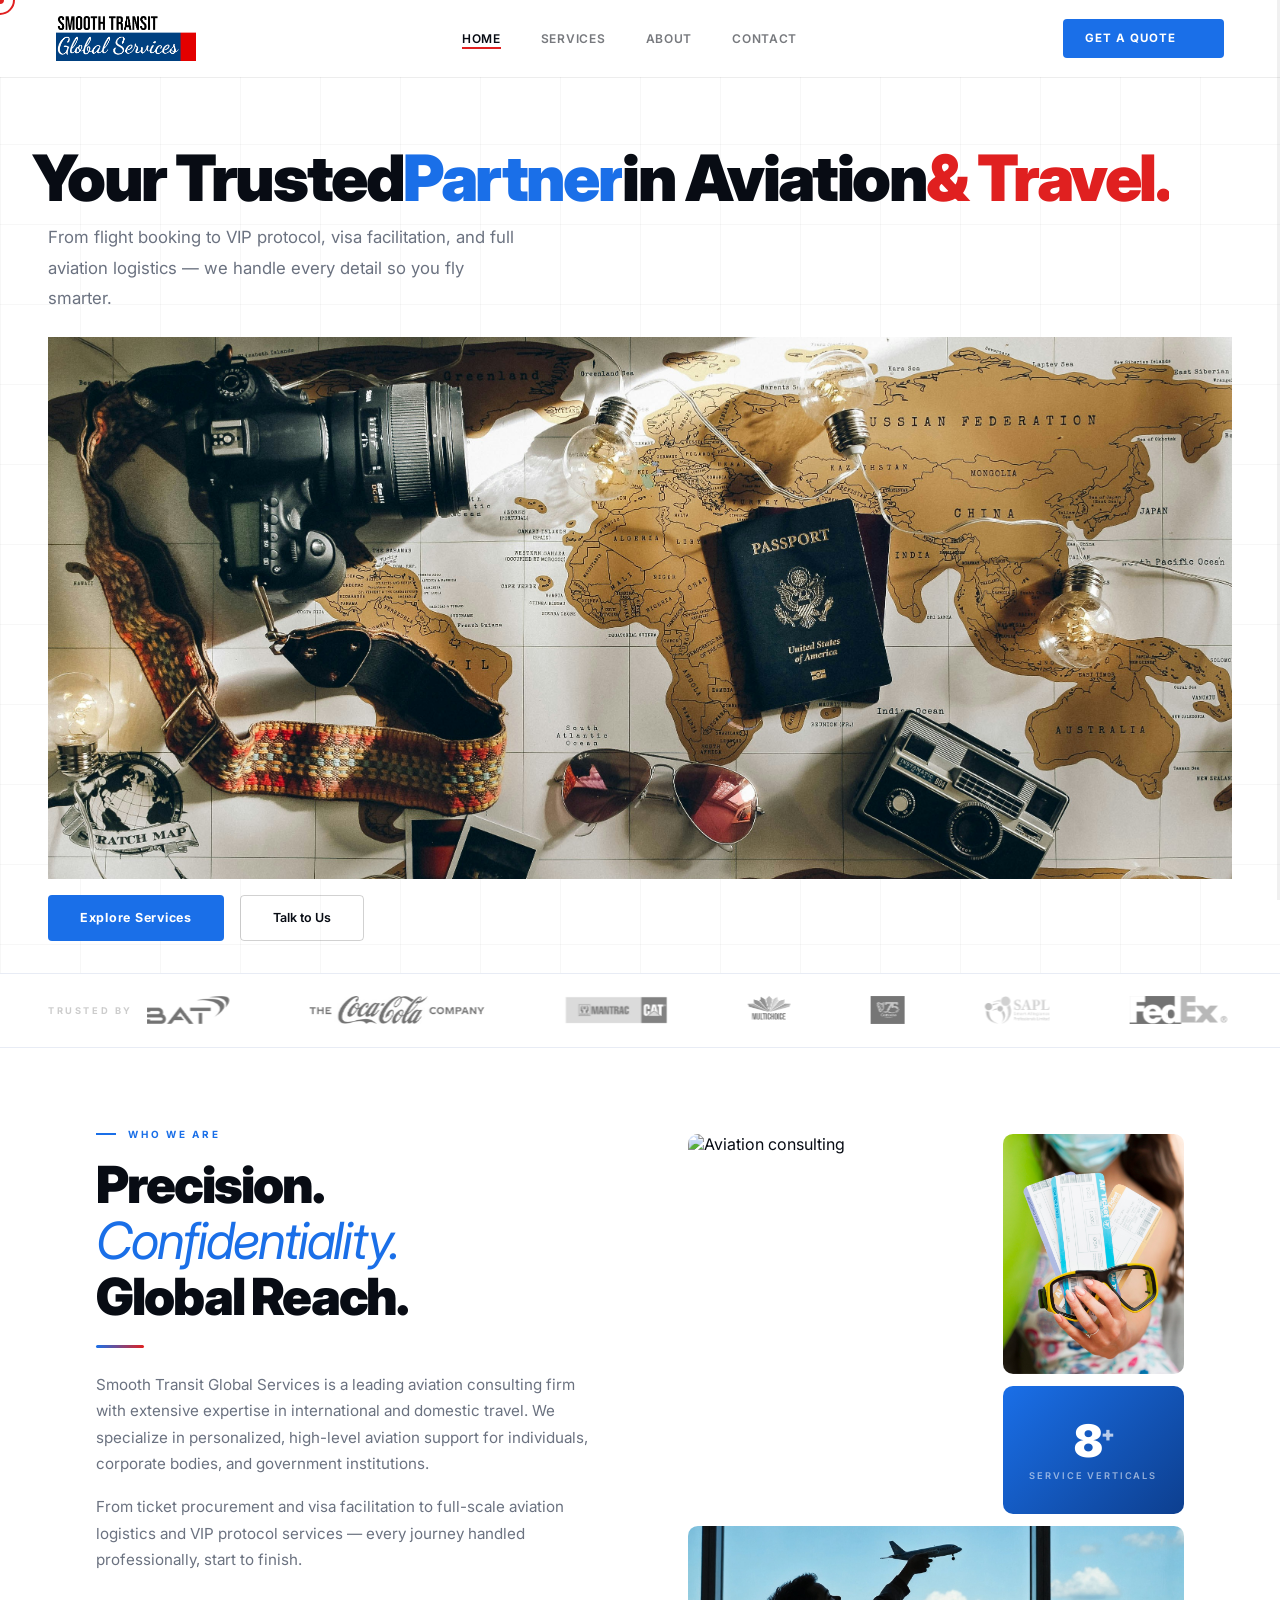
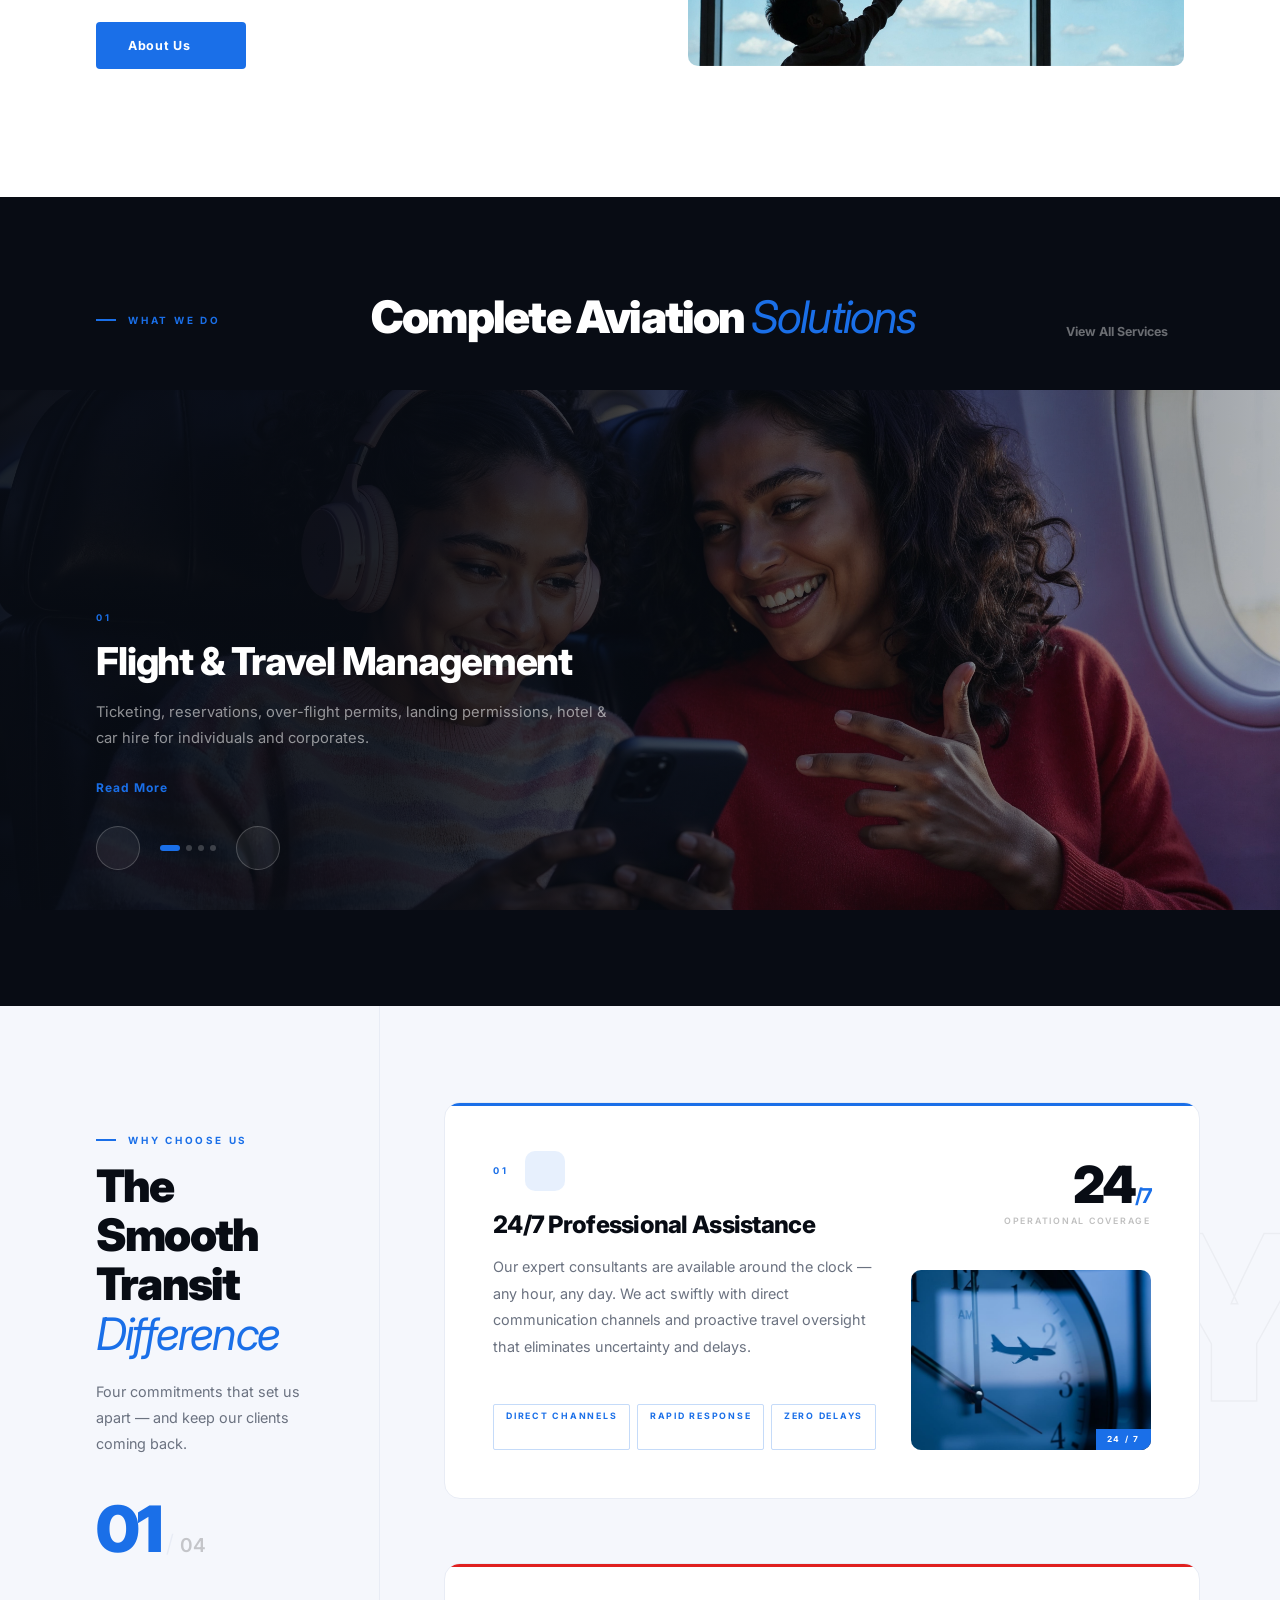
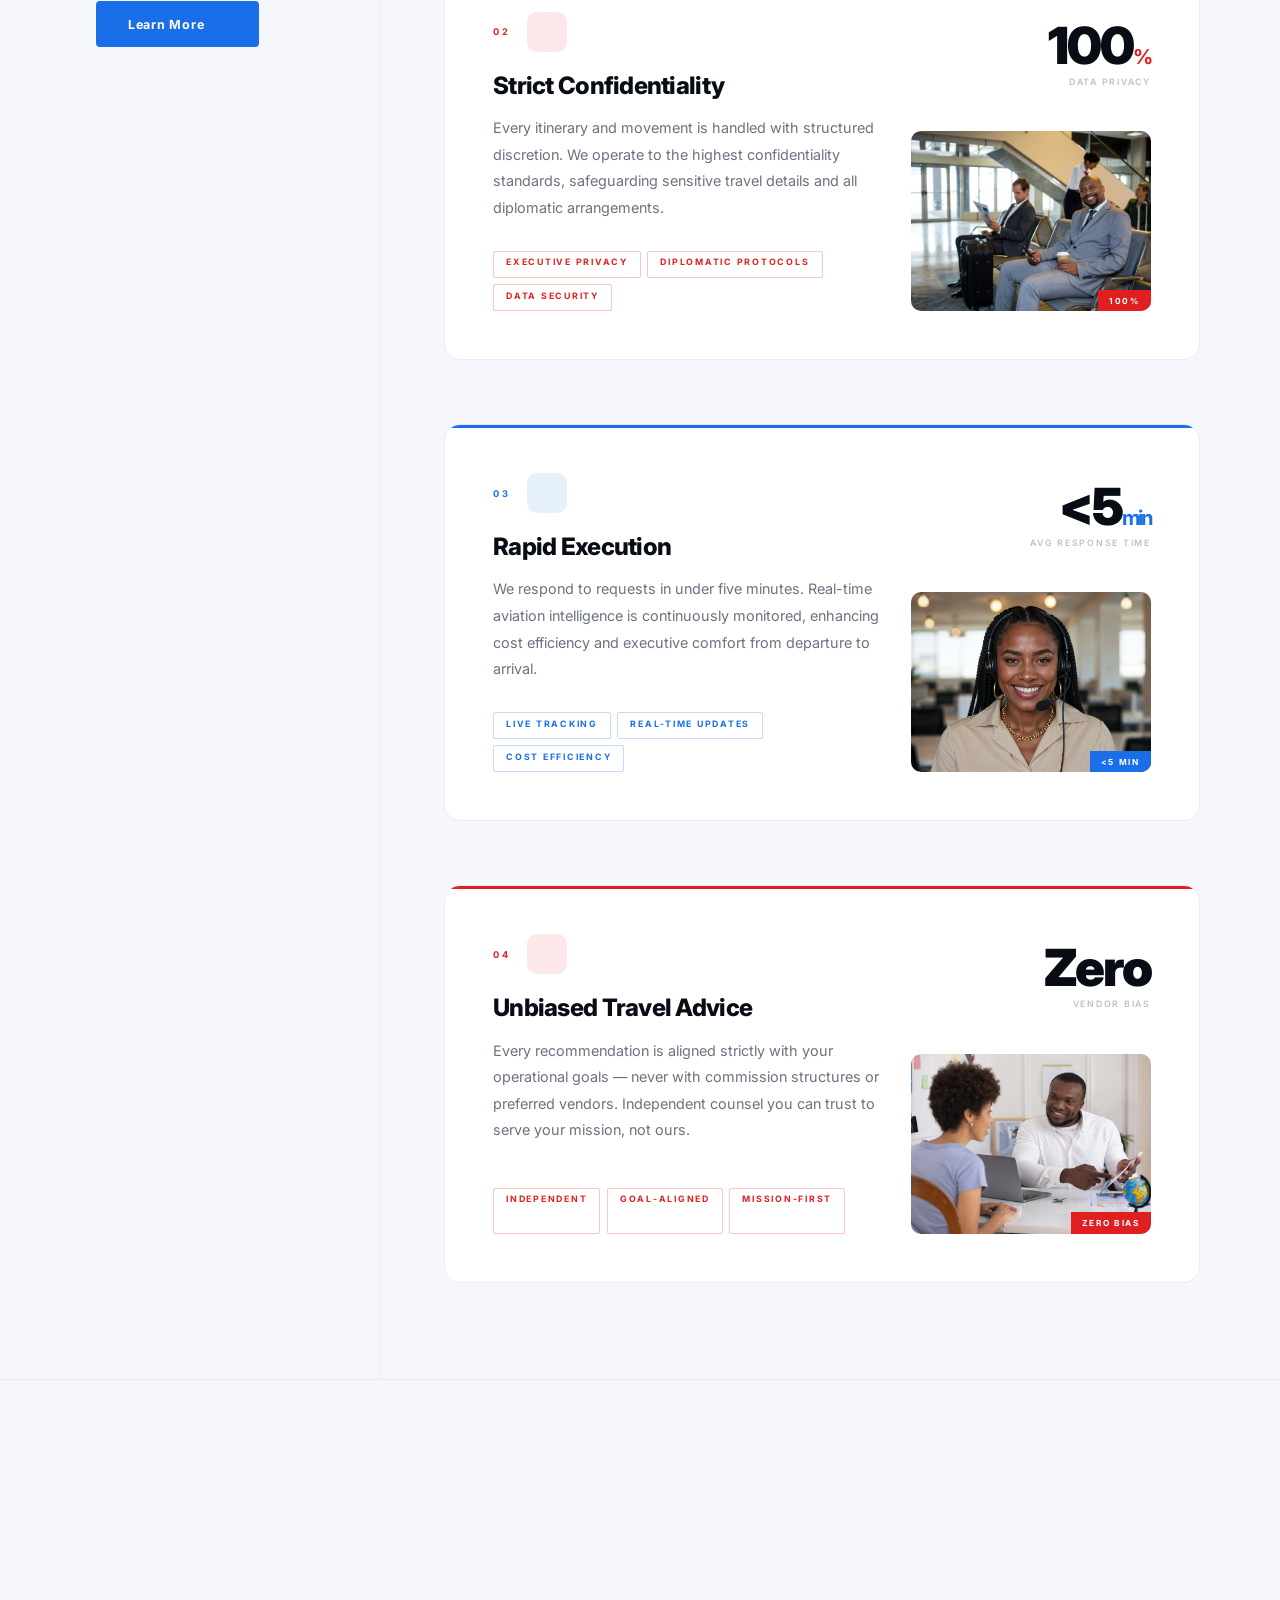
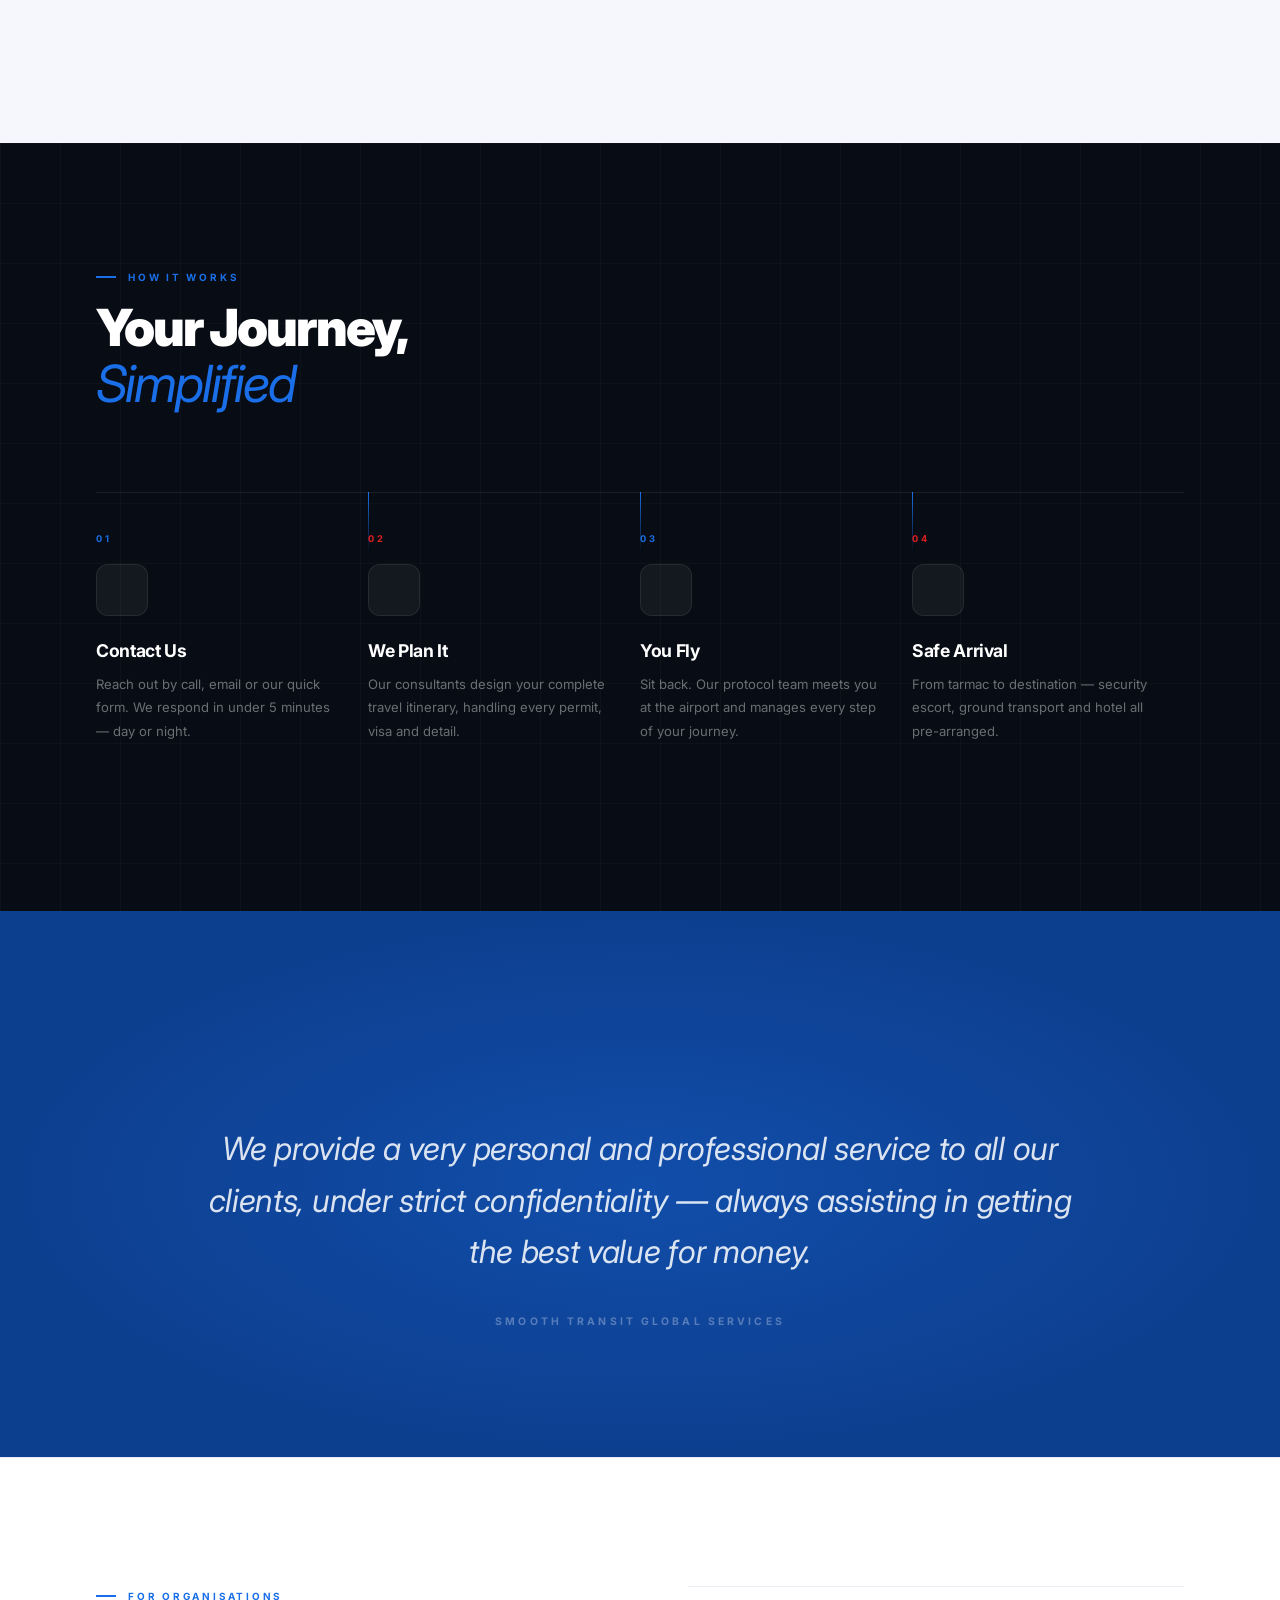
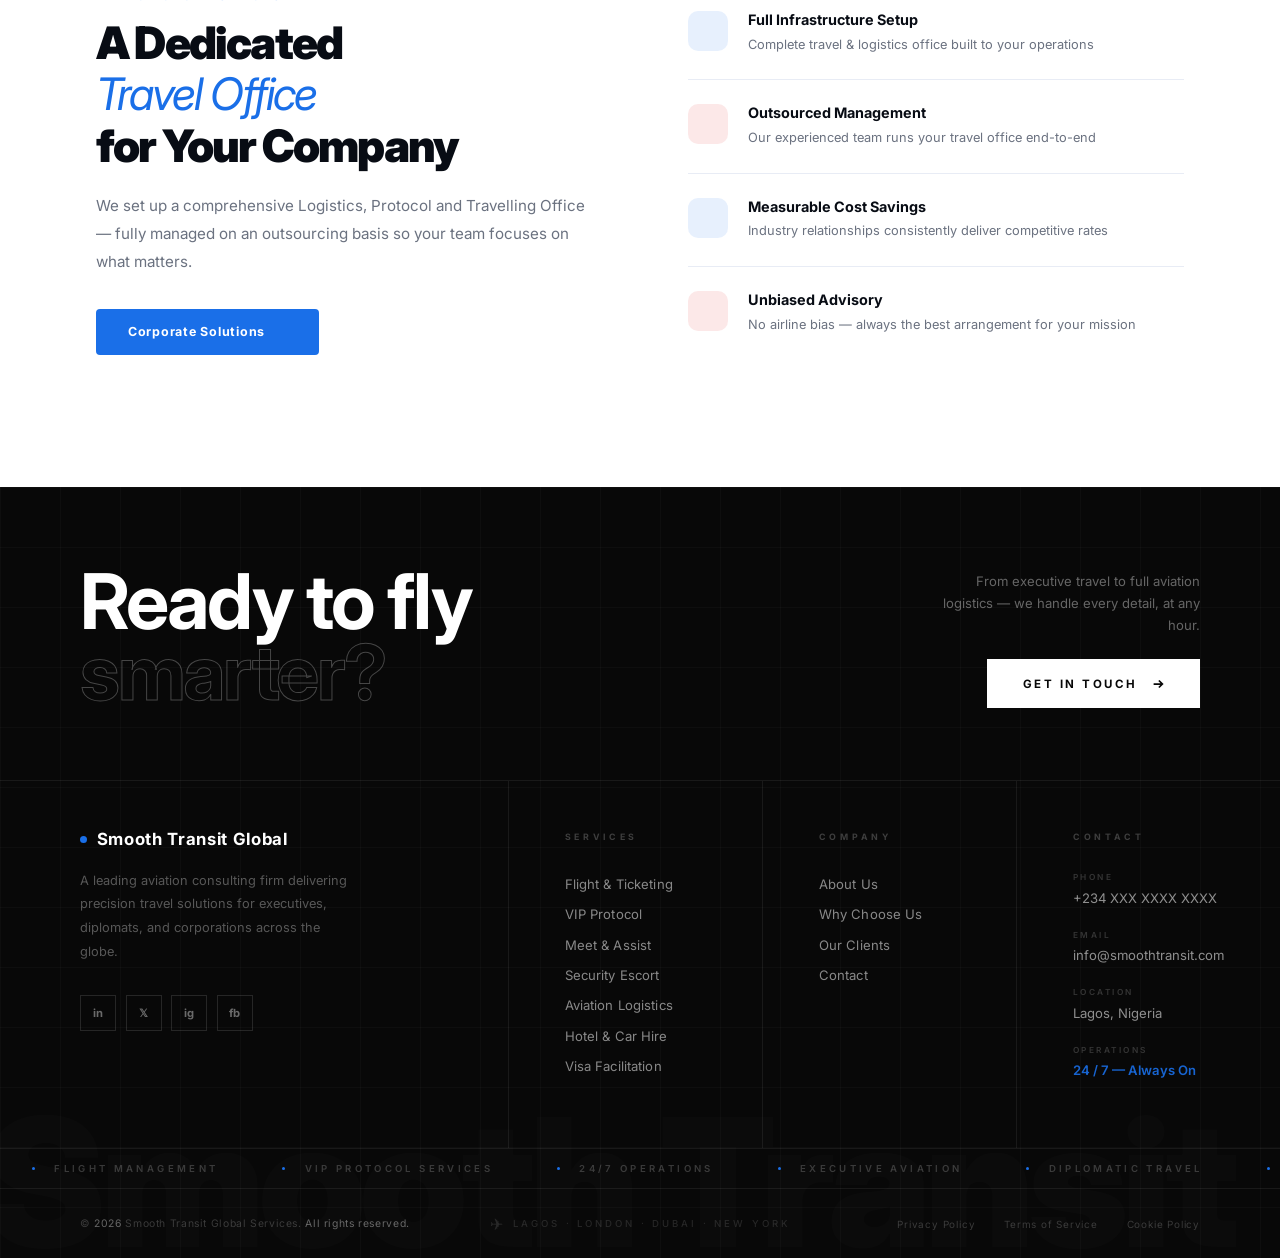
==== commit d707428d: "Initial commit" ====
--- a/index.html
+++ b/index.html
@@ -80,12 +80,11 @@
             aviation logistics — we handle every detail so you fly smarter.
           </p>
         </div>
-
-        <div class="hero-img-wrap">
+        <div class="hero-img-wrap" data-scroll data-scroll-speed="-2">
           <img
             src="img/charlotte-noelle-98WPMlTl5xo-unsplash.jpg"
-            alt="Hero"
             class="hero-bg-img"
+            alt=""
           />
         </div>
         <div class="hero-ctas">
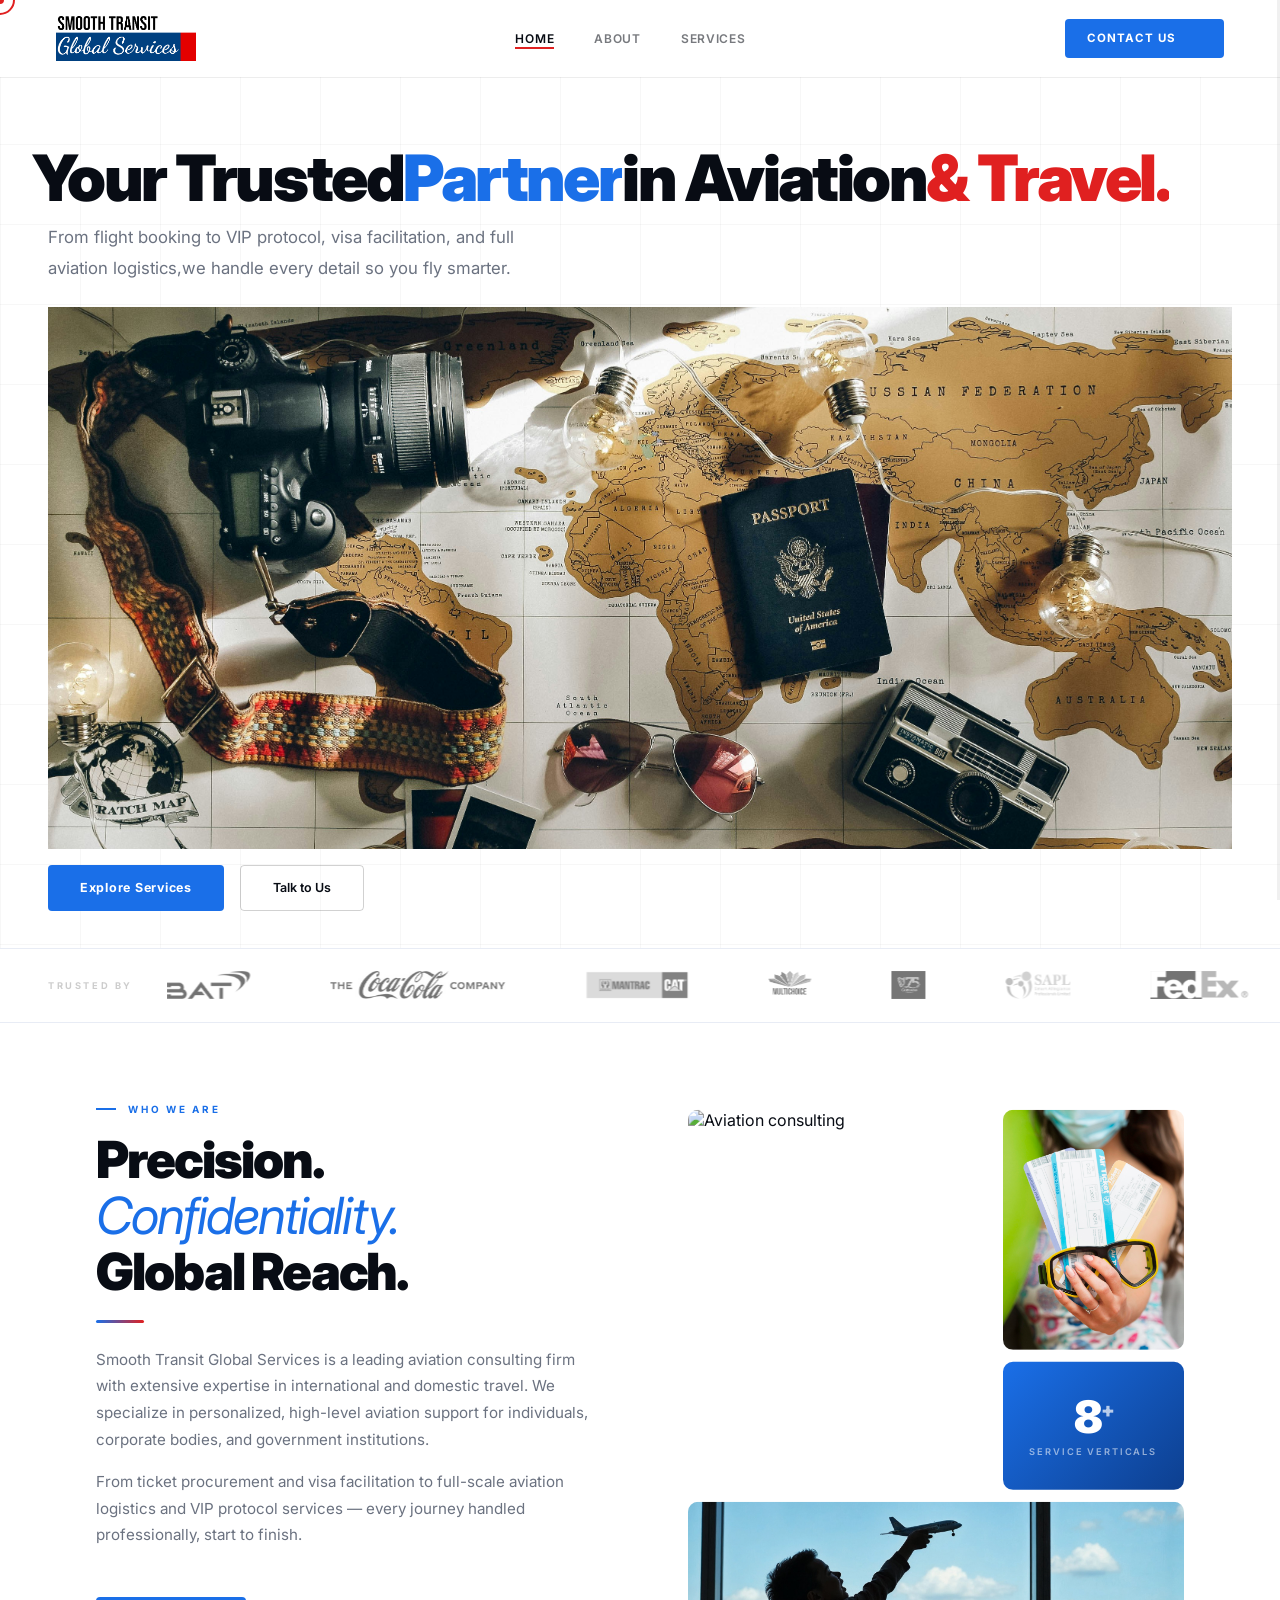
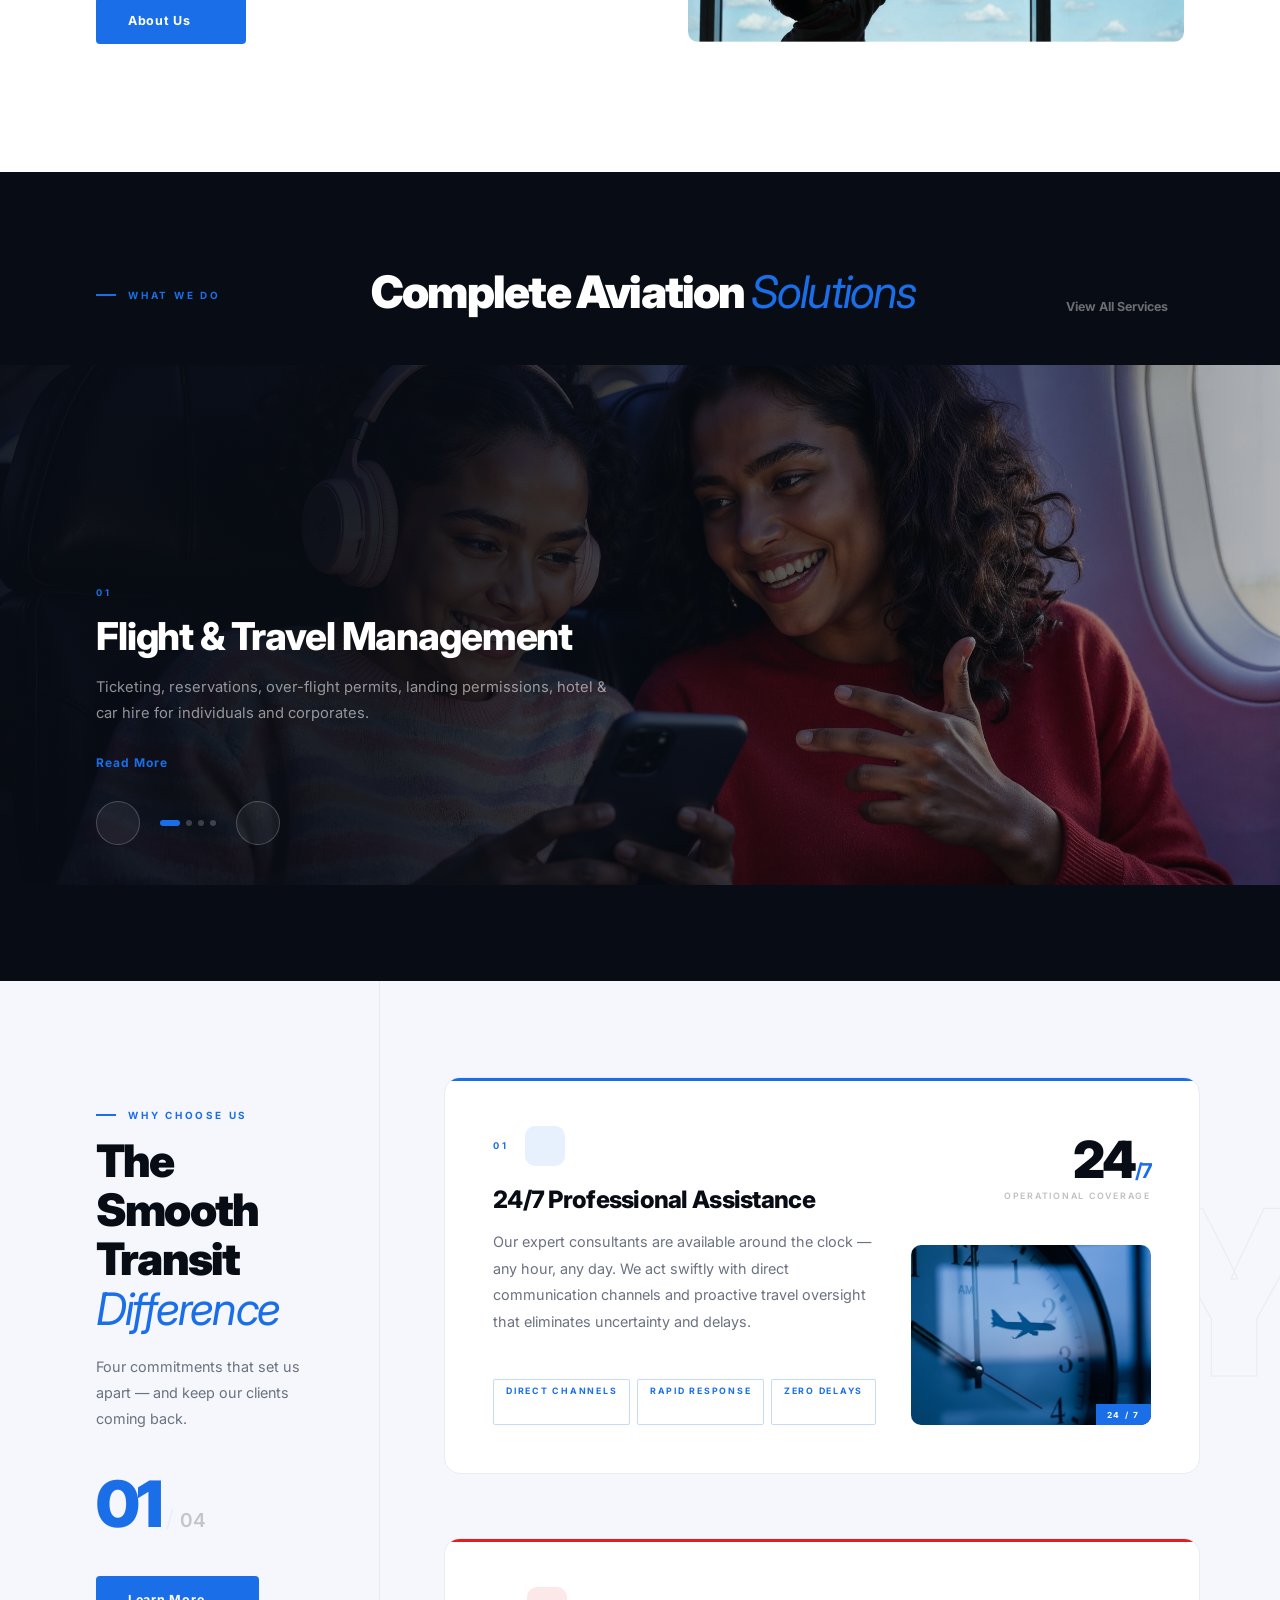
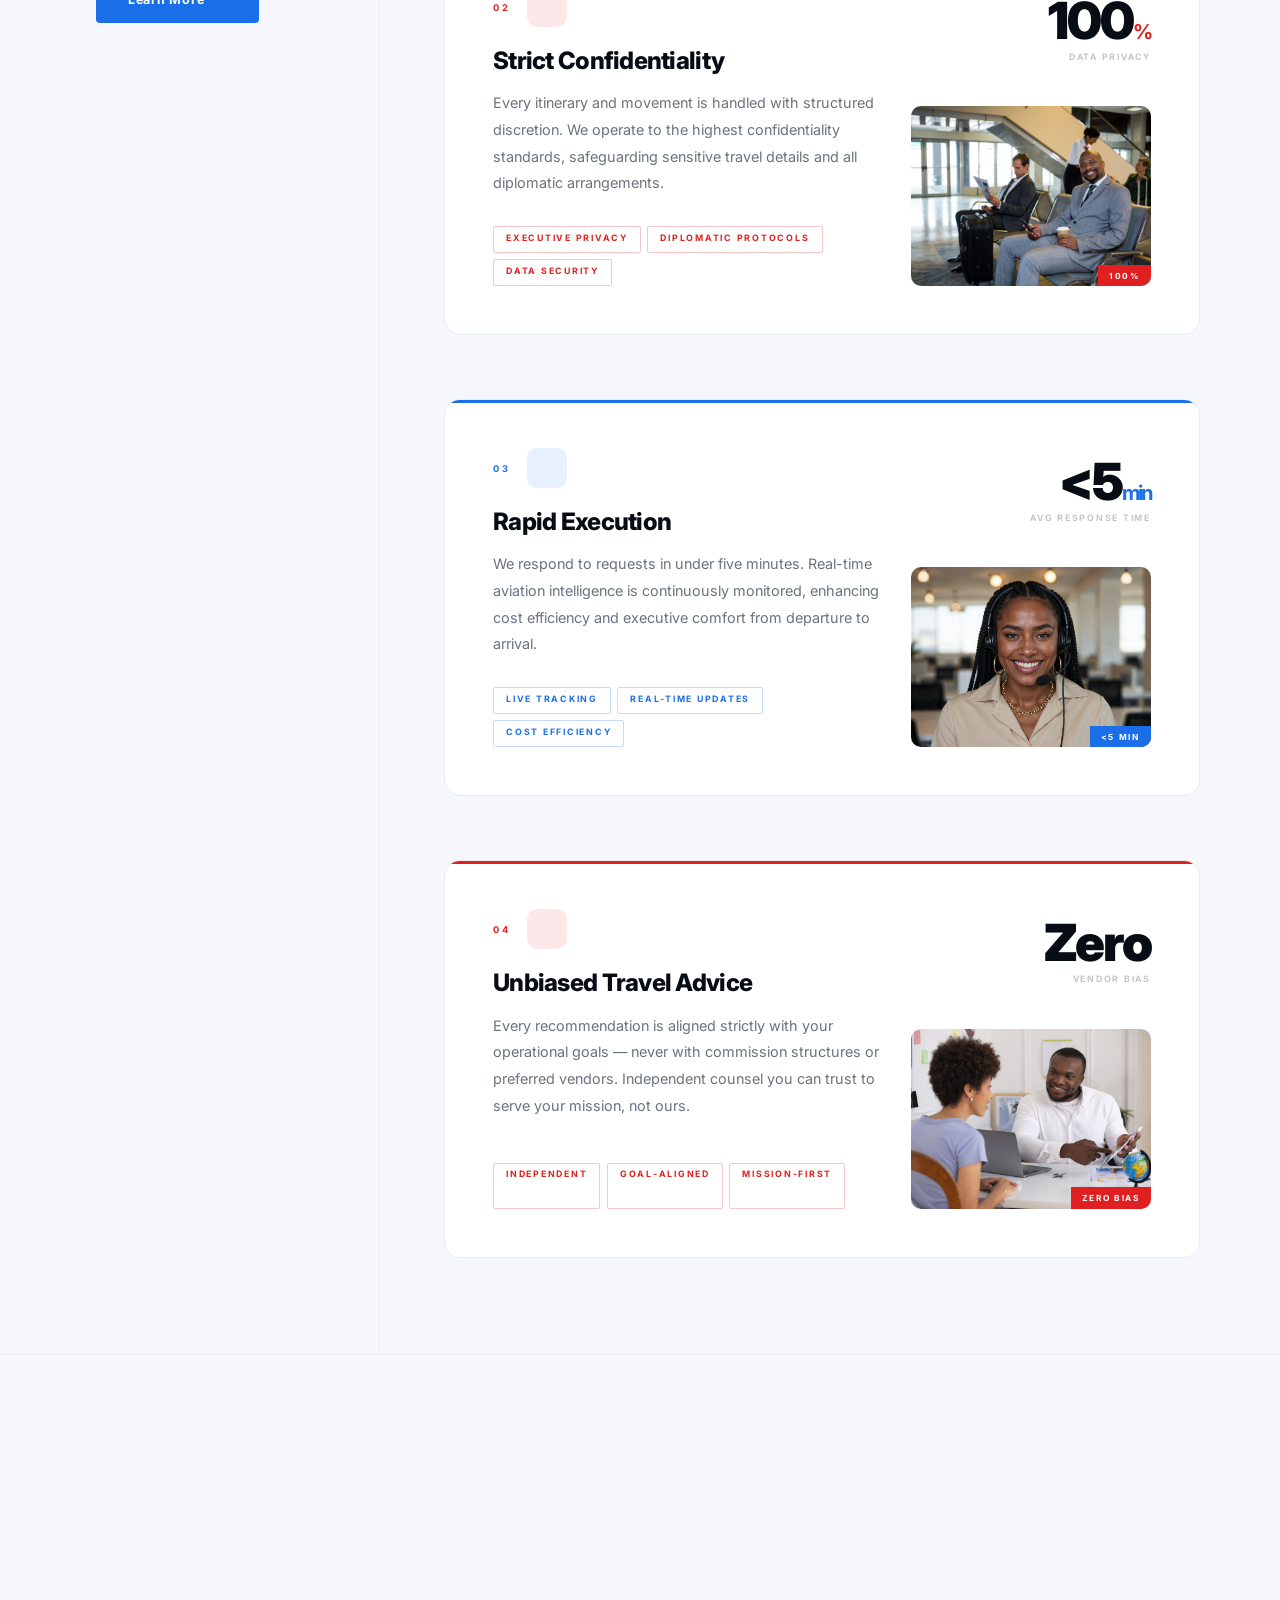
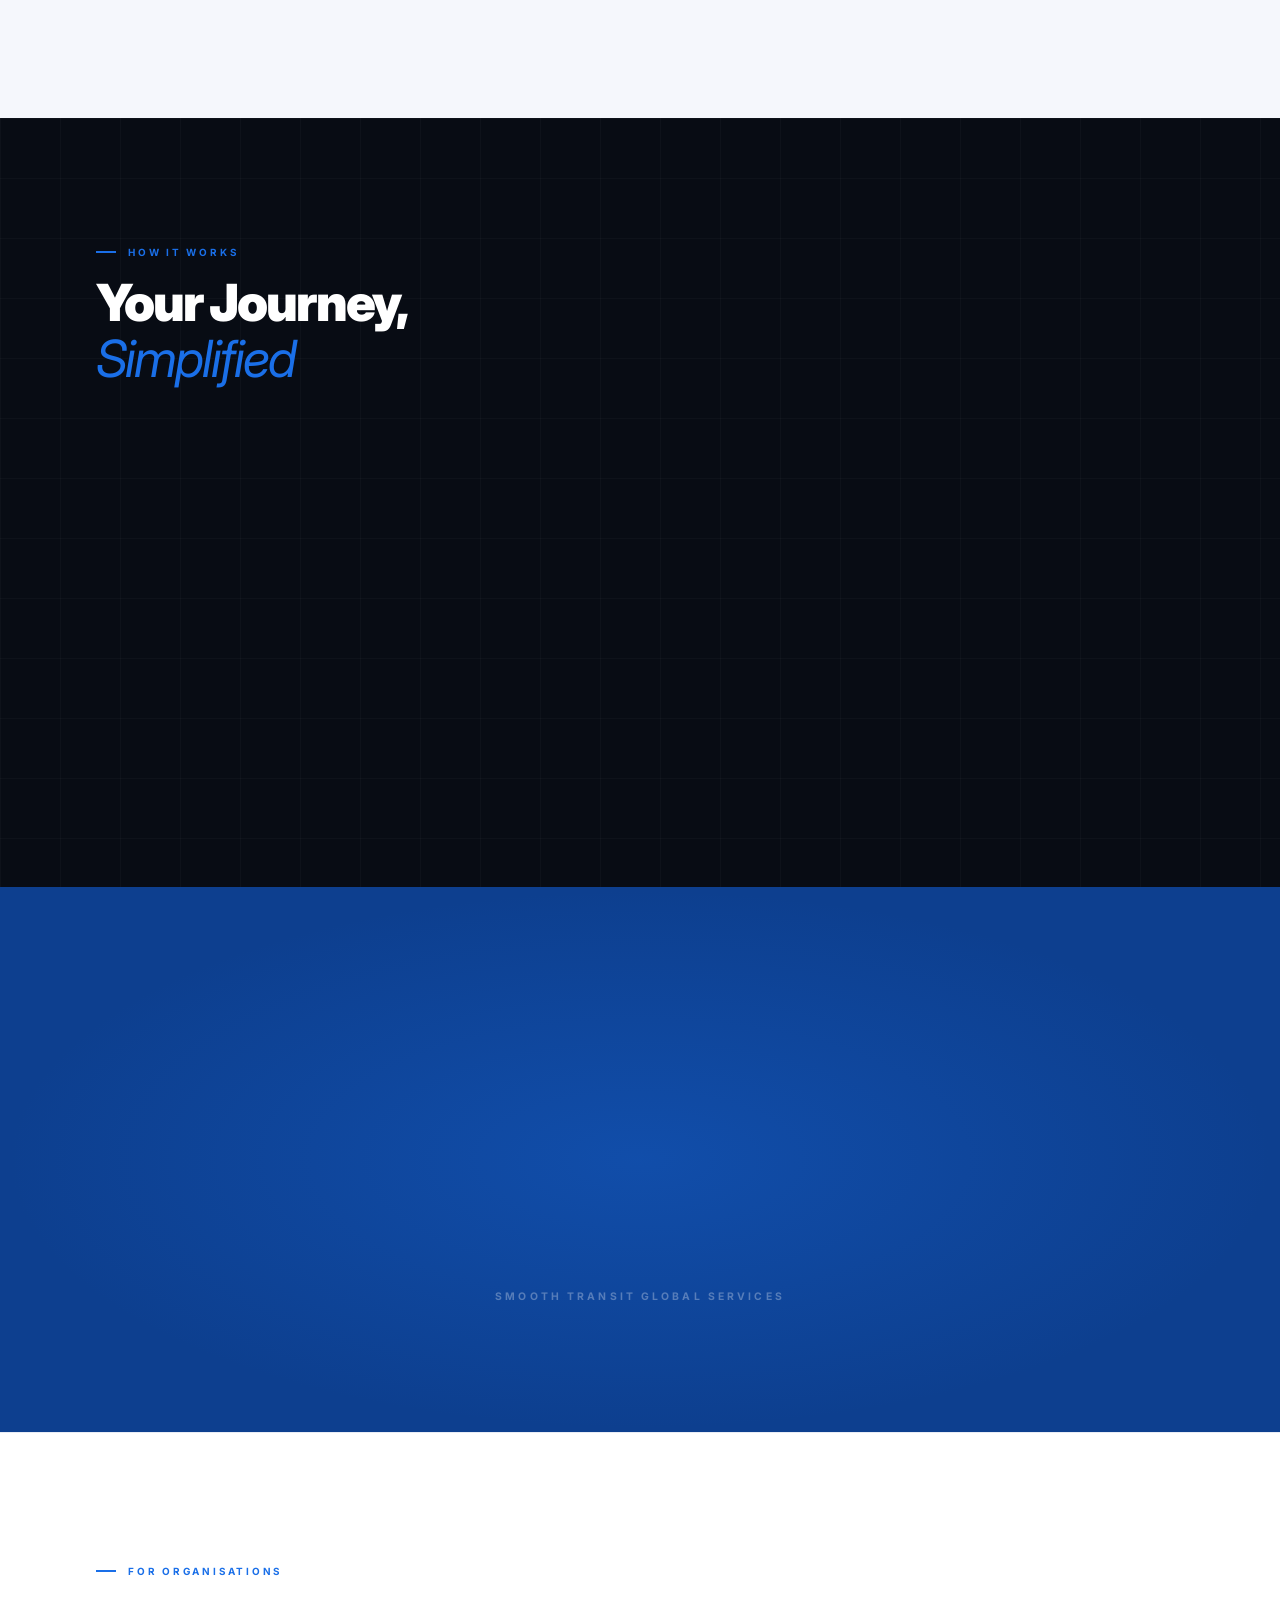
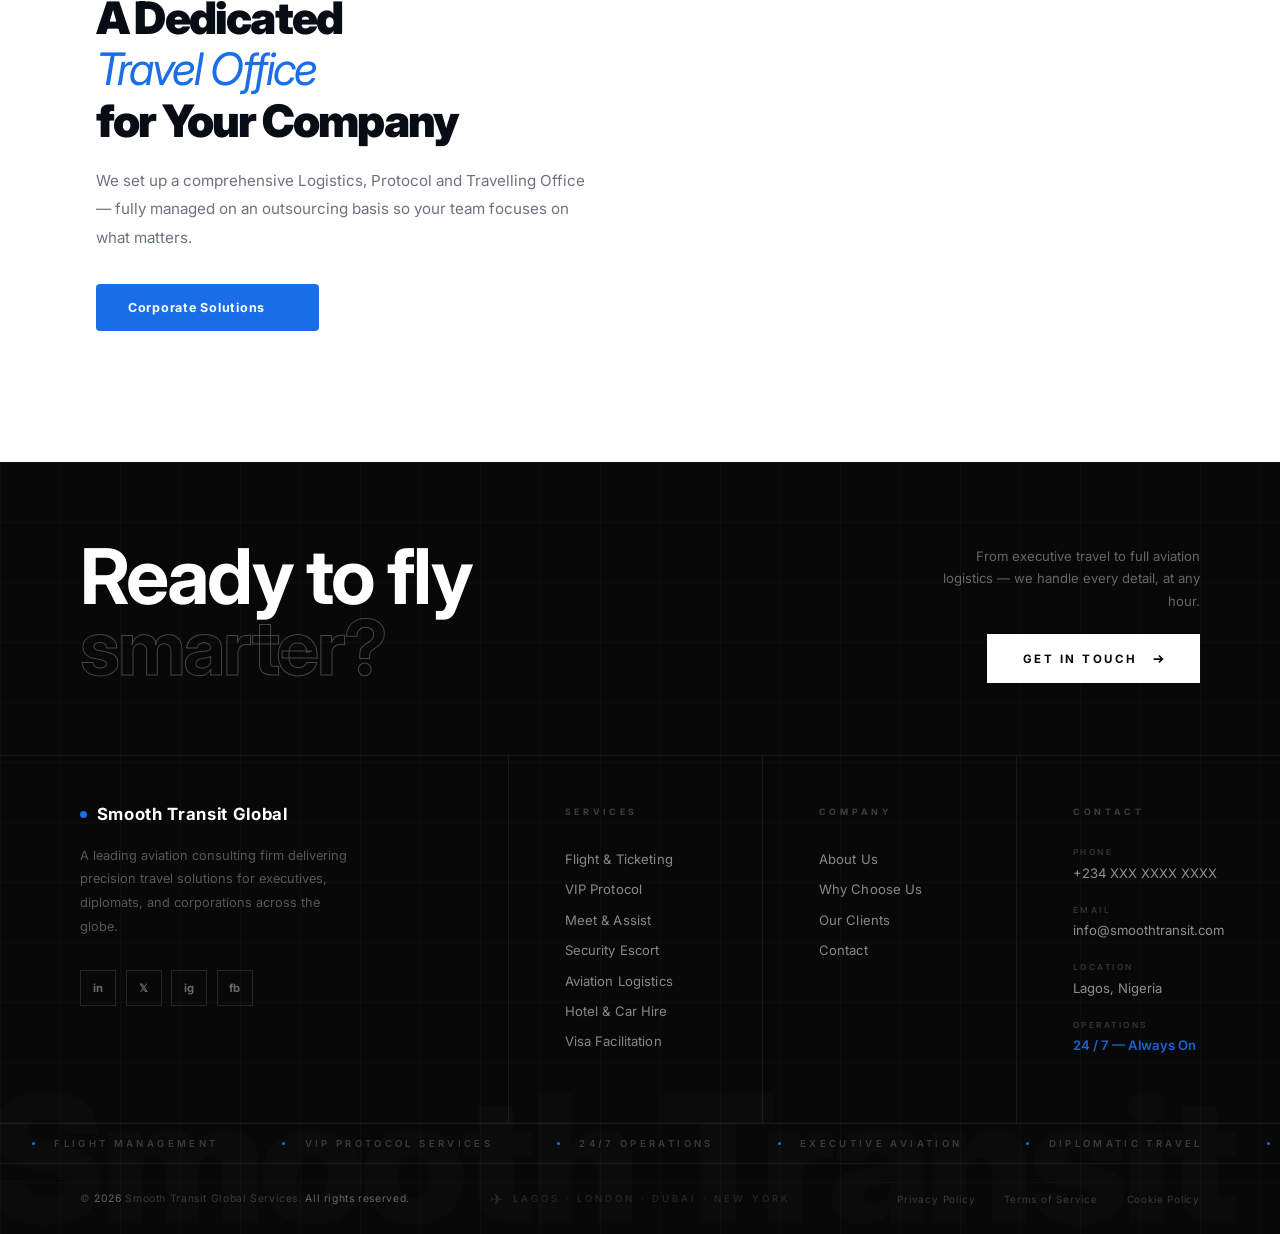
==== commit ad5df006: "Initial commit" ====
--- a/index.html
+++ b/index.html
@@ -27,13 +27,12 @@
         /></a>
         <nav class="main-nav">
           <a href="index.html" class="nav-link active">Home</a>
+          <a href="about.html" class="nav-link">About</a>
           <a href="services.html" class="nav-link">Services</a>
-          <a href="about.html" class="nav-link">About</a>
-          <a href="contact.html" class="nav-link">Contact</a>
         </nav>
         <div class="header-actions">
           <a href="contact.html" class="hdr-cta">
-            <span>Get a Quote</span>
+            <span>Contact Us</span>
             <i data-lucide="arrow-right" class="hdr-arrow"></i>
           </a>
           <button class="burger" id="burger" aria-label="Menu">
@@ -43,10 +42,10 @@
       </div>
       <div class="mobile-nav" id="mobileNav">
         <a href="index.html">Home</a>
+        <a href="about.html">About</a>
         <a href="services.html">Services</a>
-        <a href="about.html">About</a>
-        <a href="contact.html">Contact</a>
-        <a href="contact.html" class="mob-cta">Get a Quote</a>
+
+        <a href="contact.html" class="mob-cta">Contact Us</a>
       </div>
     </header>
 
@@ -77,7 +76,7 @@
         <div class="hero-mid">
           <p class="hero-sub" data-scroll data-scroll-speed="0.2">
             From flight booking to VIP protocol, visa facilitation, and full
-            aviation logistics — we handle every detail so you fly smarter.
+            aviation logistics,we handle every detail so you fly smarter.
           </p>
         </div>
         <div class="hero-img-wrap" data-scroll data-scroll-speed="-2">
--- a/style.css
+++ b/style.css
@@ -3079,6 +3079,10 @@
 }
 
 @media (max-width: 600px) {
+  .cursor-circle {
+    display: none;
+  }
+
   .benefits-inner {
     grid-template-columns: 1fr;
   }
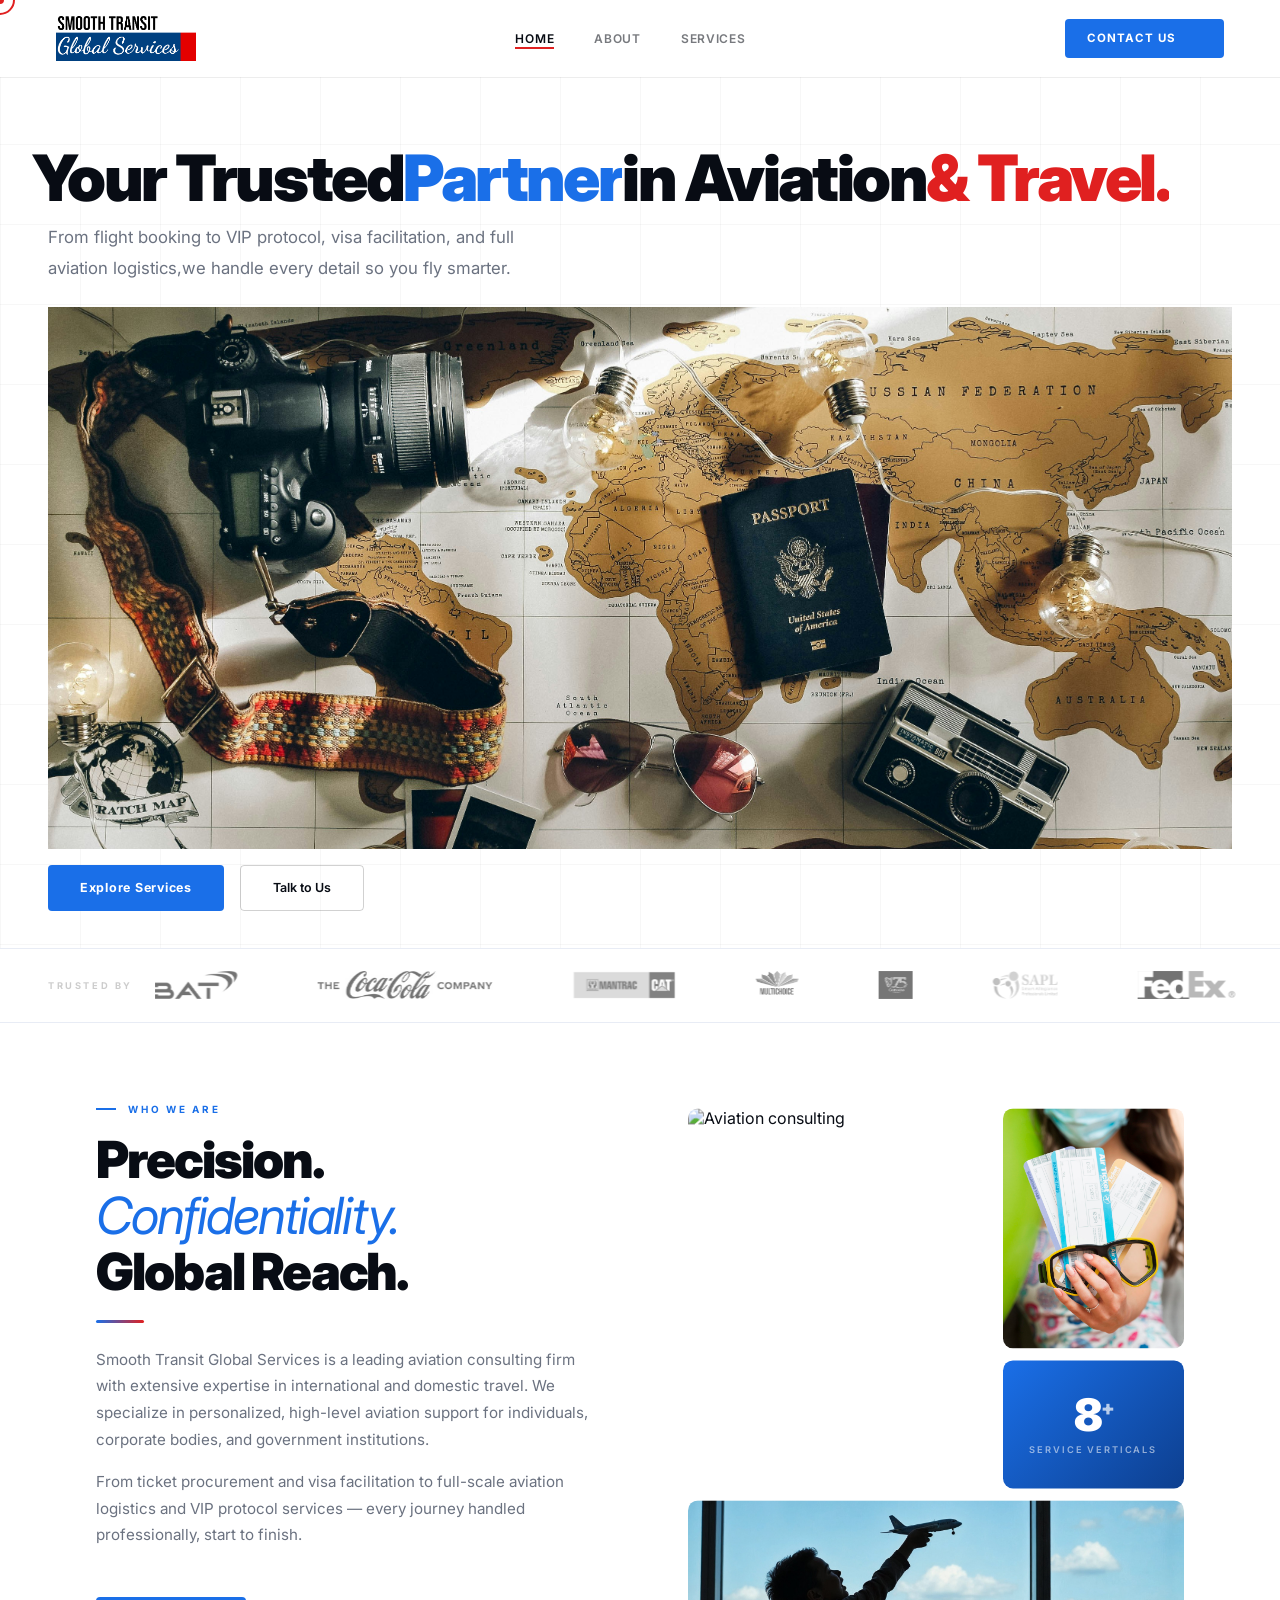
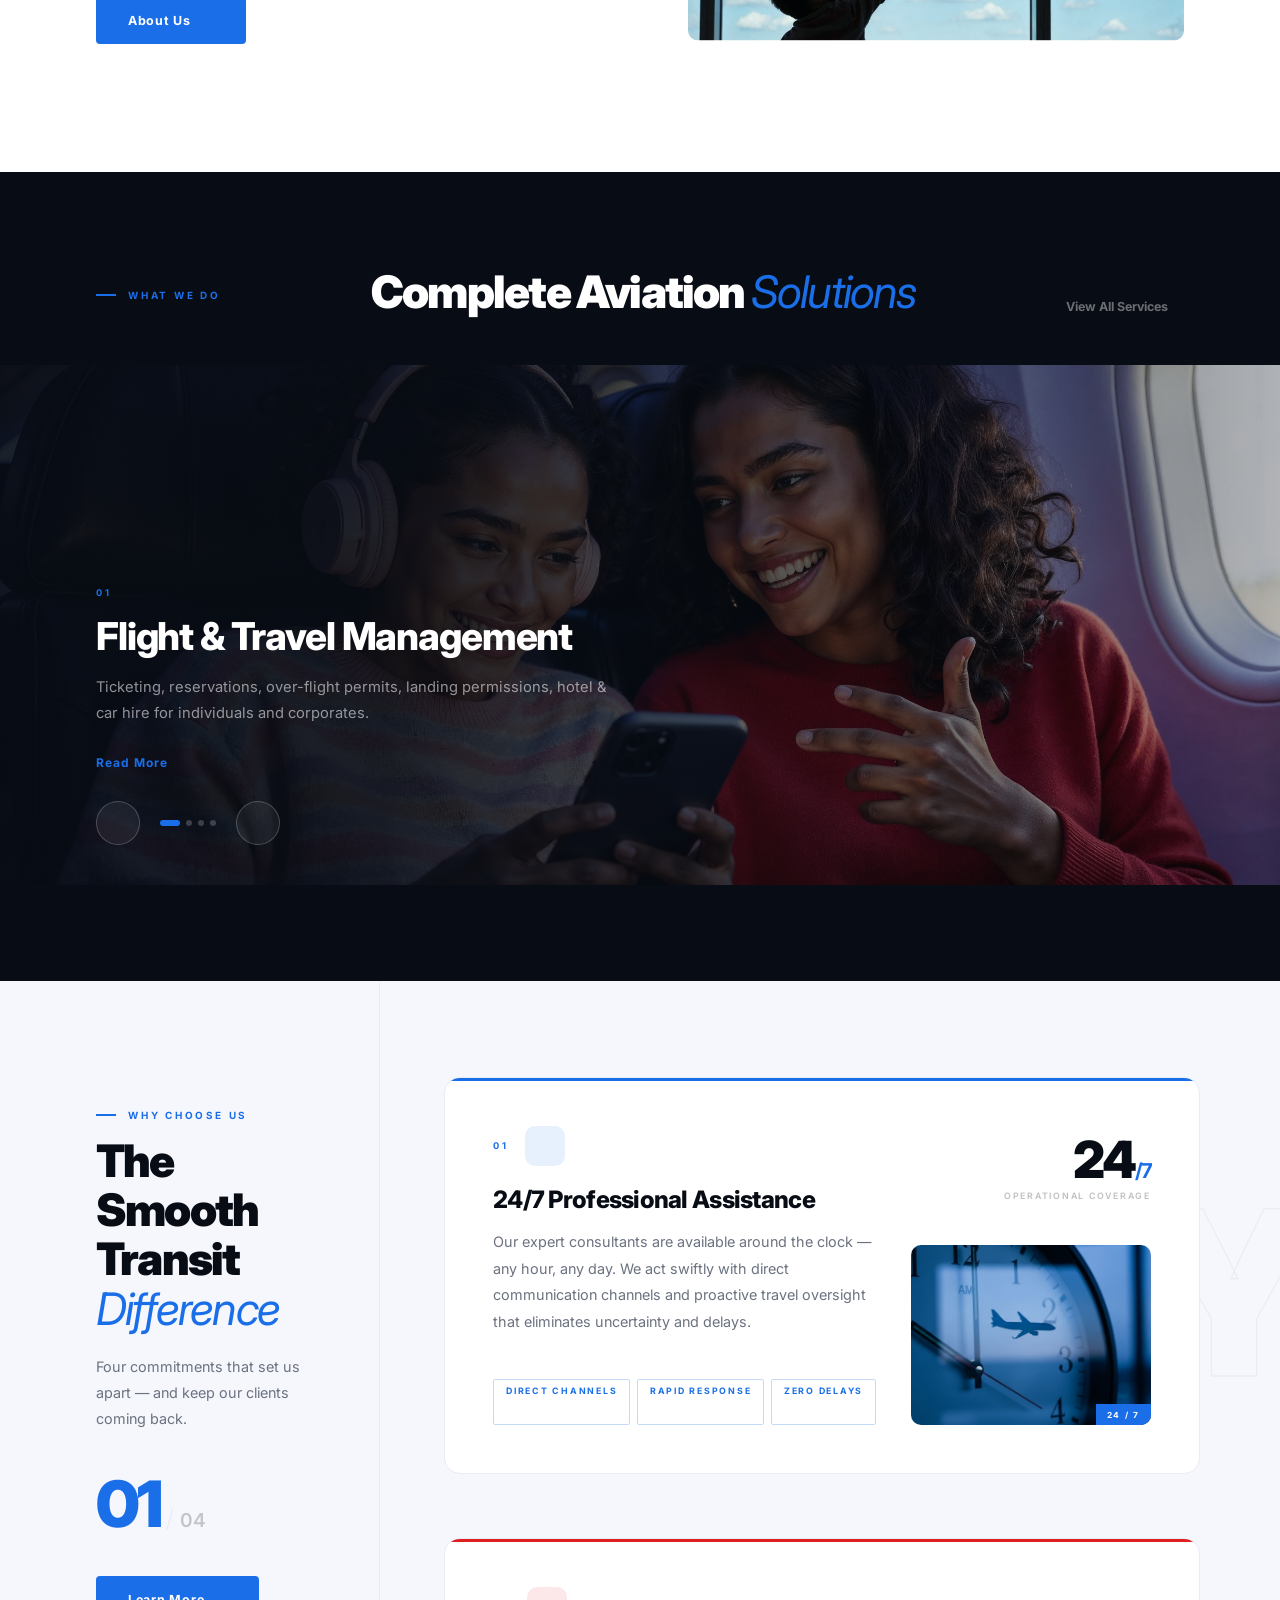
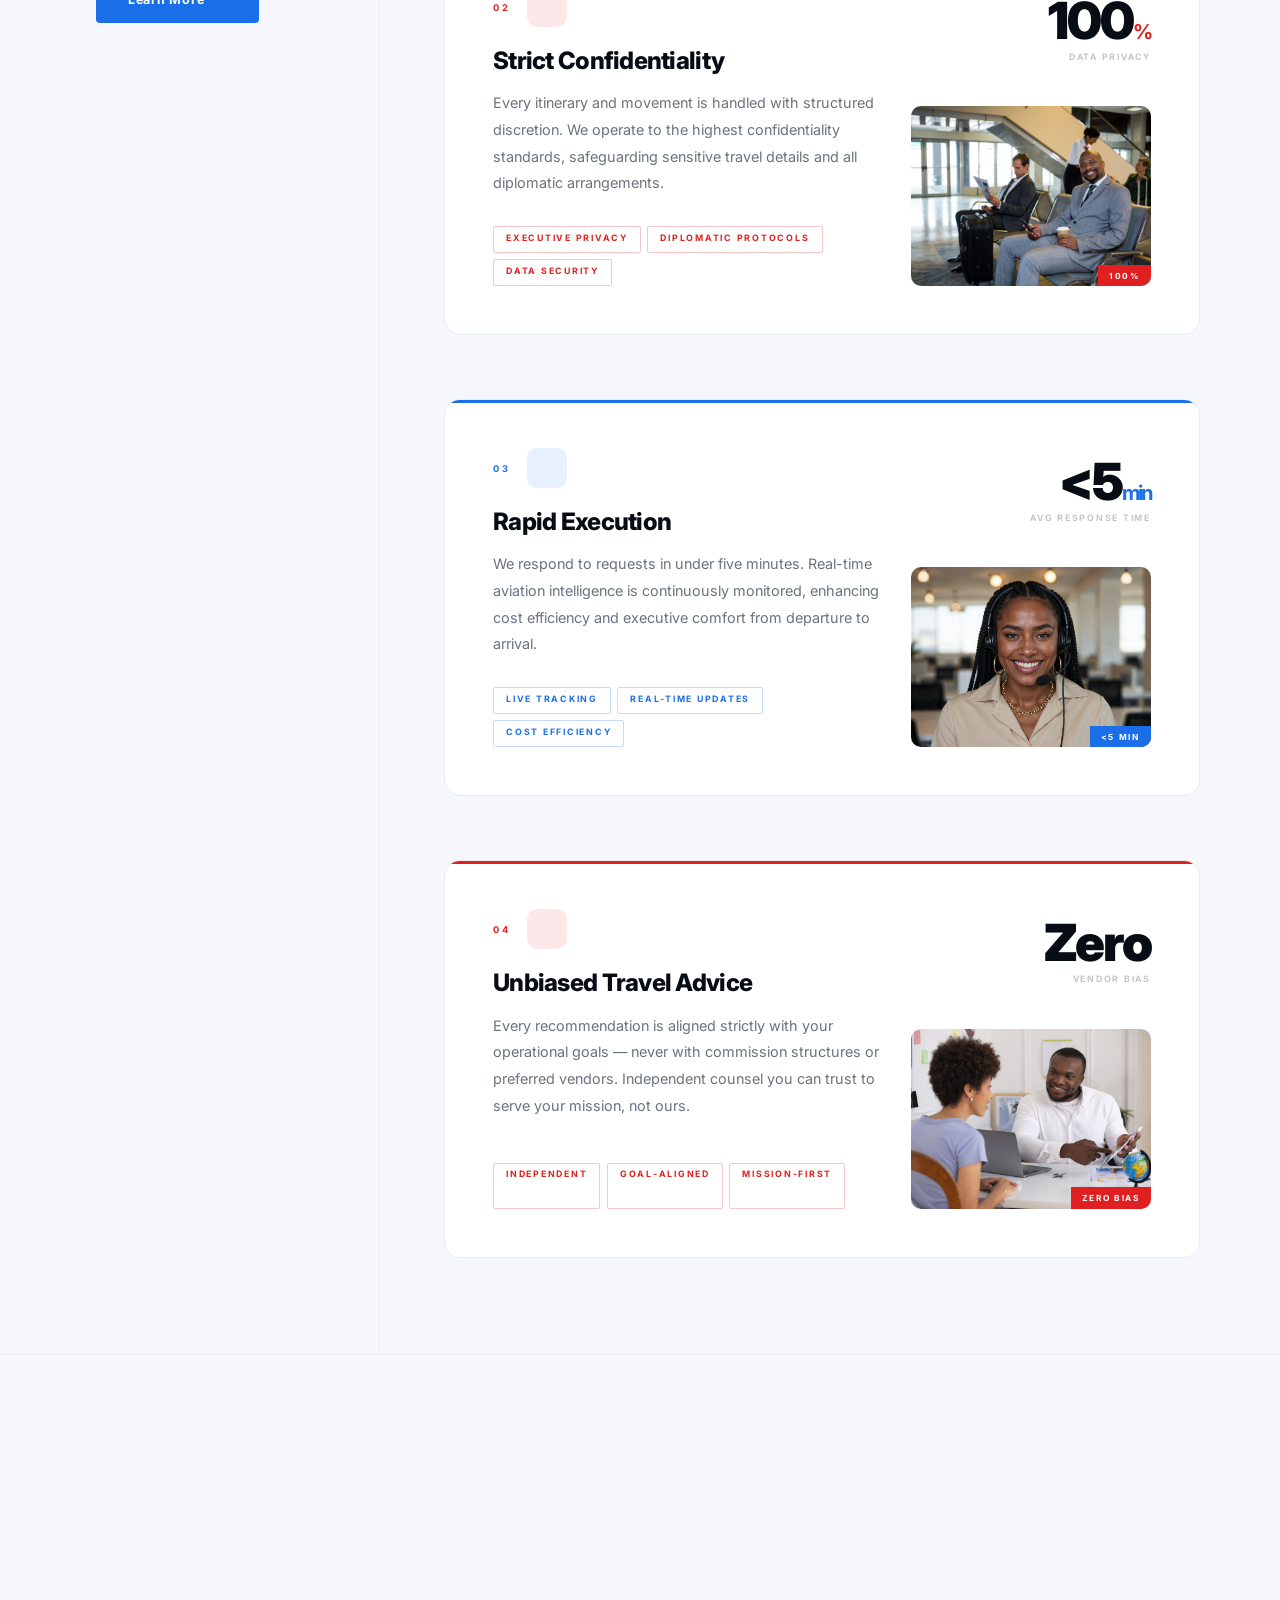
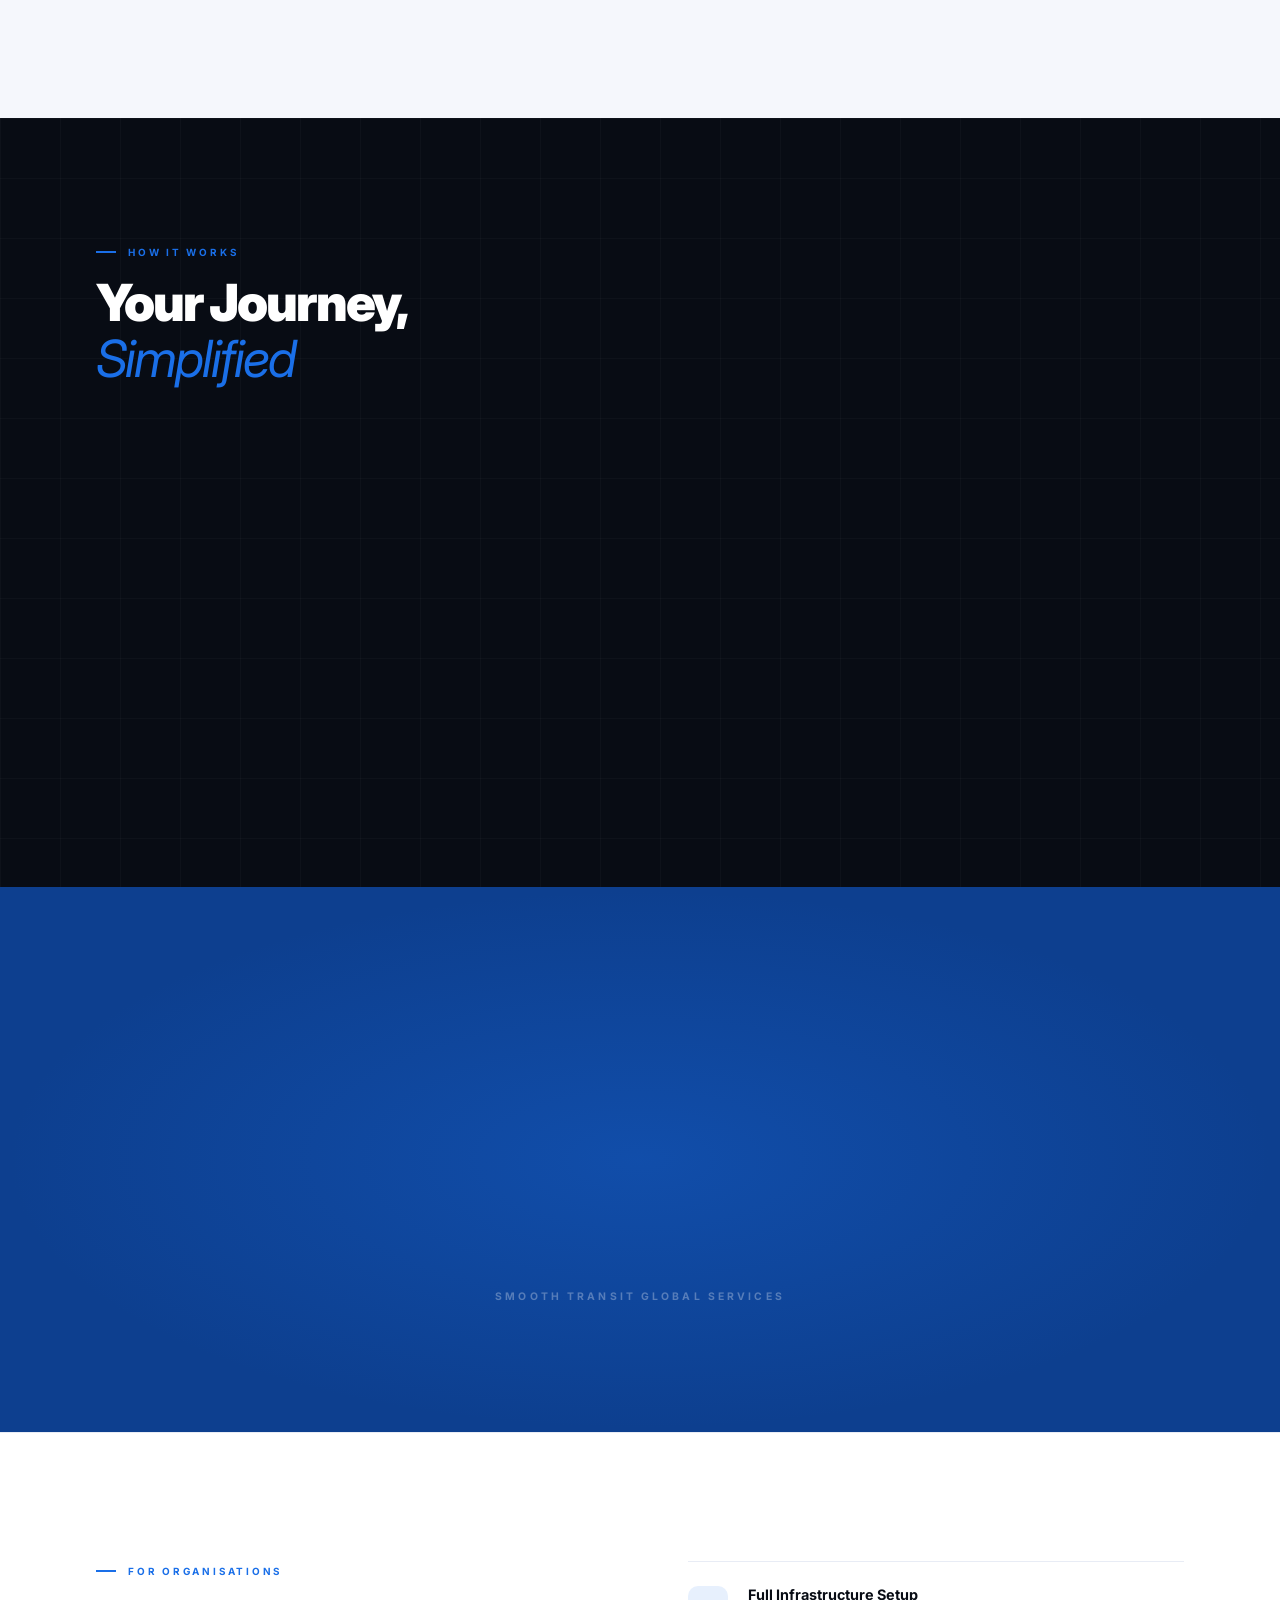
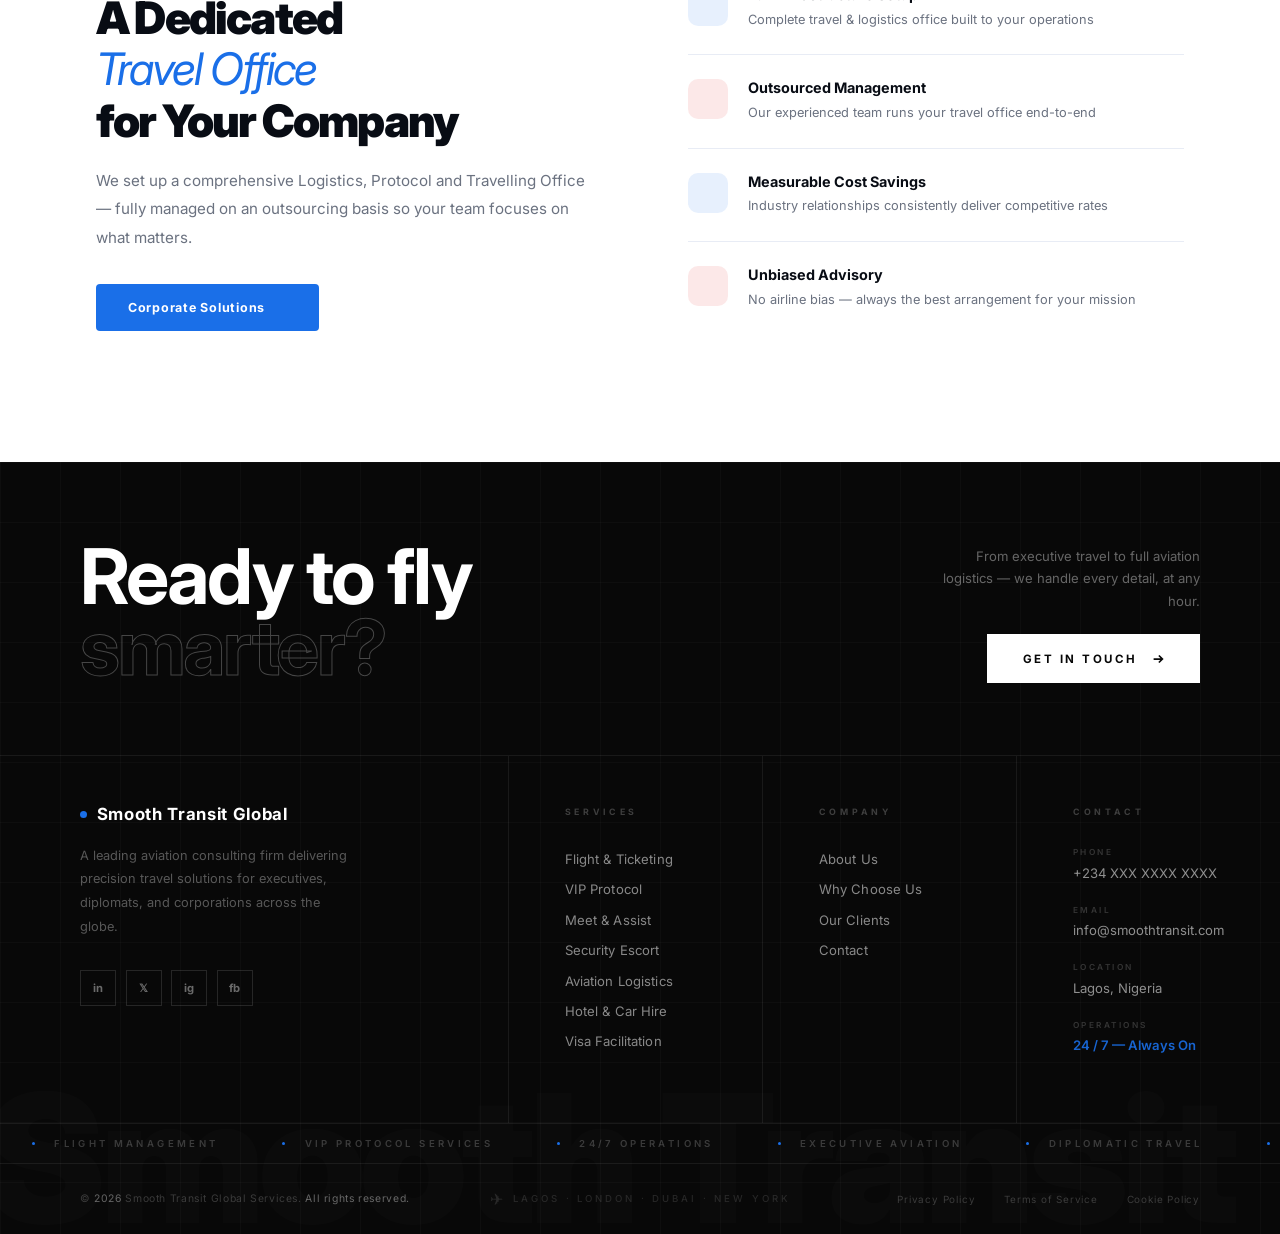
==== commit 5c6c3a70: "Remove custom scrollbar" ====
--- a/index.html
+++ b/index.html
@@ -835,9 +835,6 @@
       </footer>
     </main>
 
-    <div class="custom-scrollbar">
-      <div class="custom-scrollbar-thumb" id="scrollThumb"></div>
-    </div>
     <script src="https://cdnjs.cloudflare.com/ajax/libs/three.js/r128/three.min.js"></script>
     <script src="https://cdn.jsdelivr.net/npm/locomotive-scroll@4.1.4/dist/locomotive-scroll.min.js"></script>
     <script src="script.js"></script>
--- a/style.css
+++ b/style.css
@@ -104,26 +104,6 @@
   height: 8px;
   background: var(--red);
   border-radius: 50%;
-}
-
-/* ─── CUSTOM SCROLLBAR ─── */
-.custom-scrollbar {
-  position: fixed;
-  right: 0;
-  top: 0;
-  bottom: 0;
-  width: 3px;
-  z-index: 9000;
-  background: rgba(0, 0, 0, 0.06);
-}
-.custom-scrollbar-thumb {
-  position: absolute;
-  top: 0;
-  left: 0;
-  right: 0;
-  background: var(--blue);
-  border-radius: 2px;
-  transition: height 0.1s linear;
 }
 
 /* ══════════════════════════════════════════════
